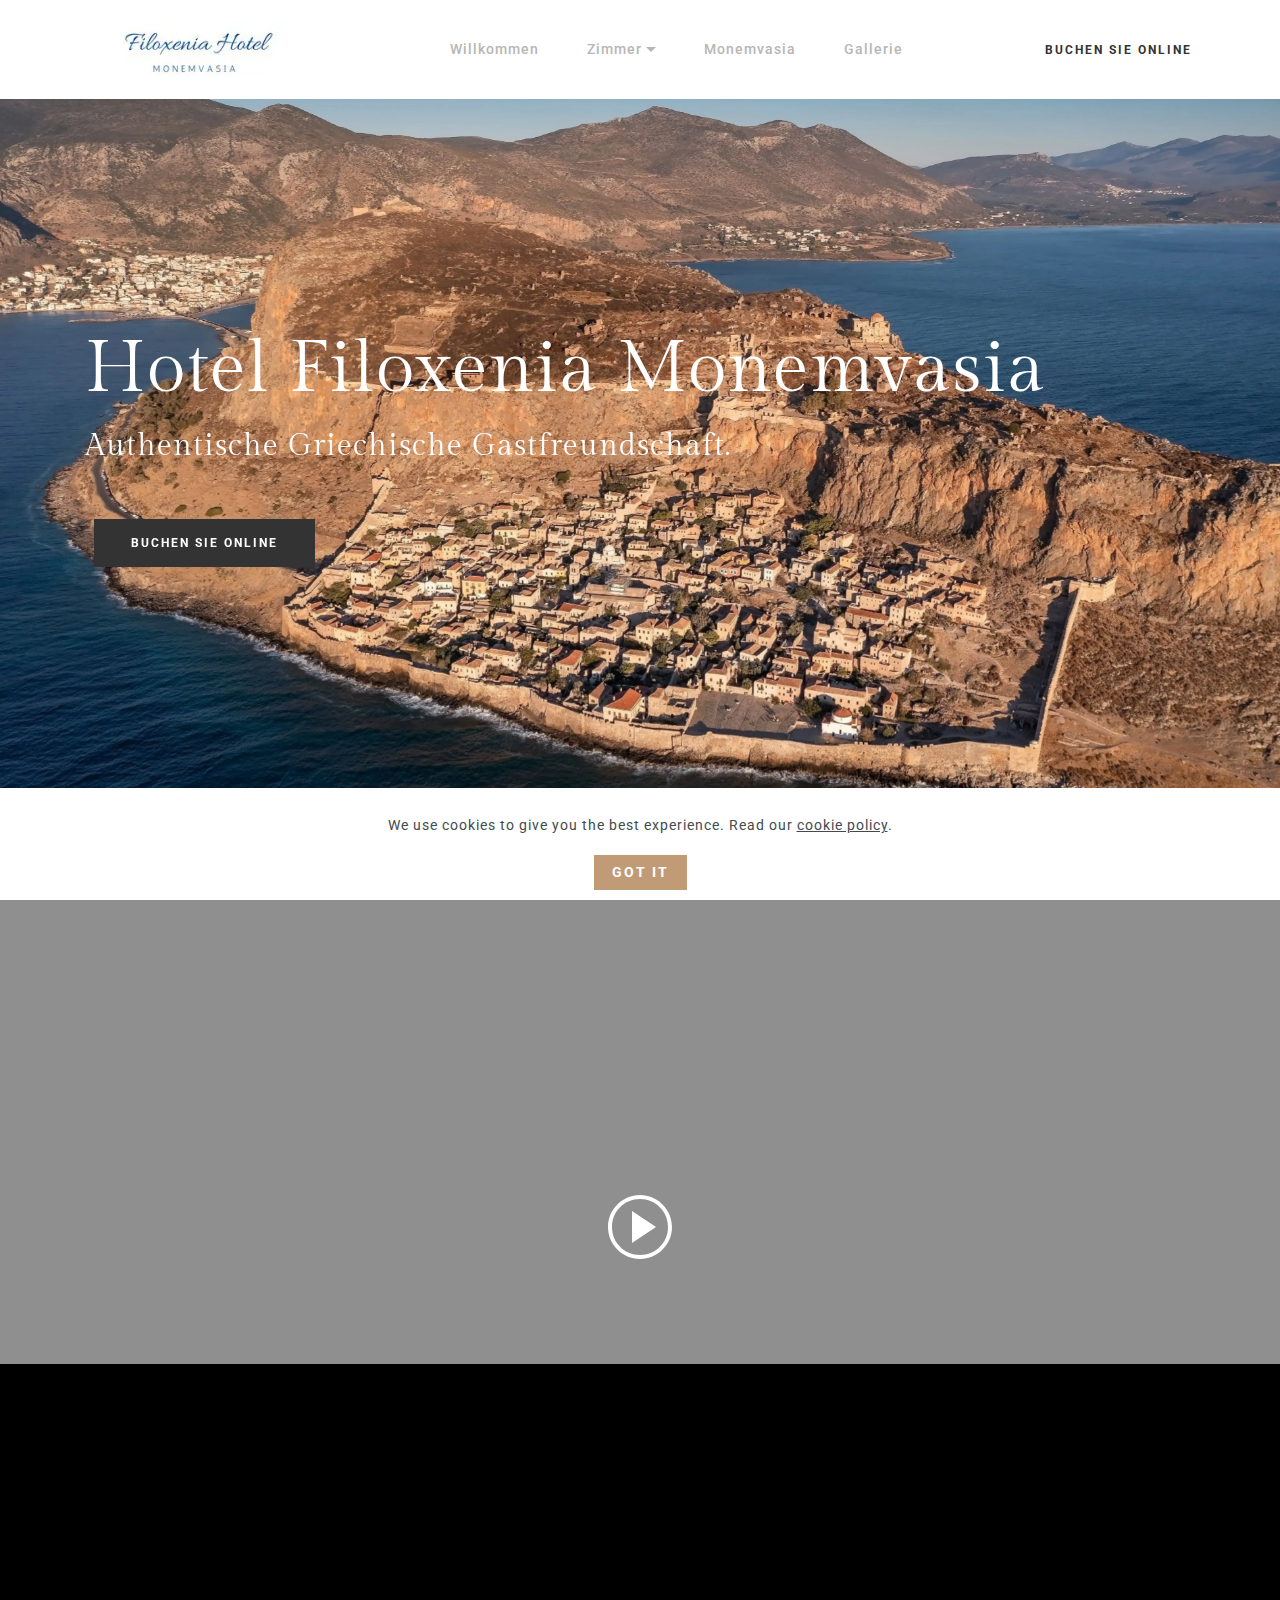
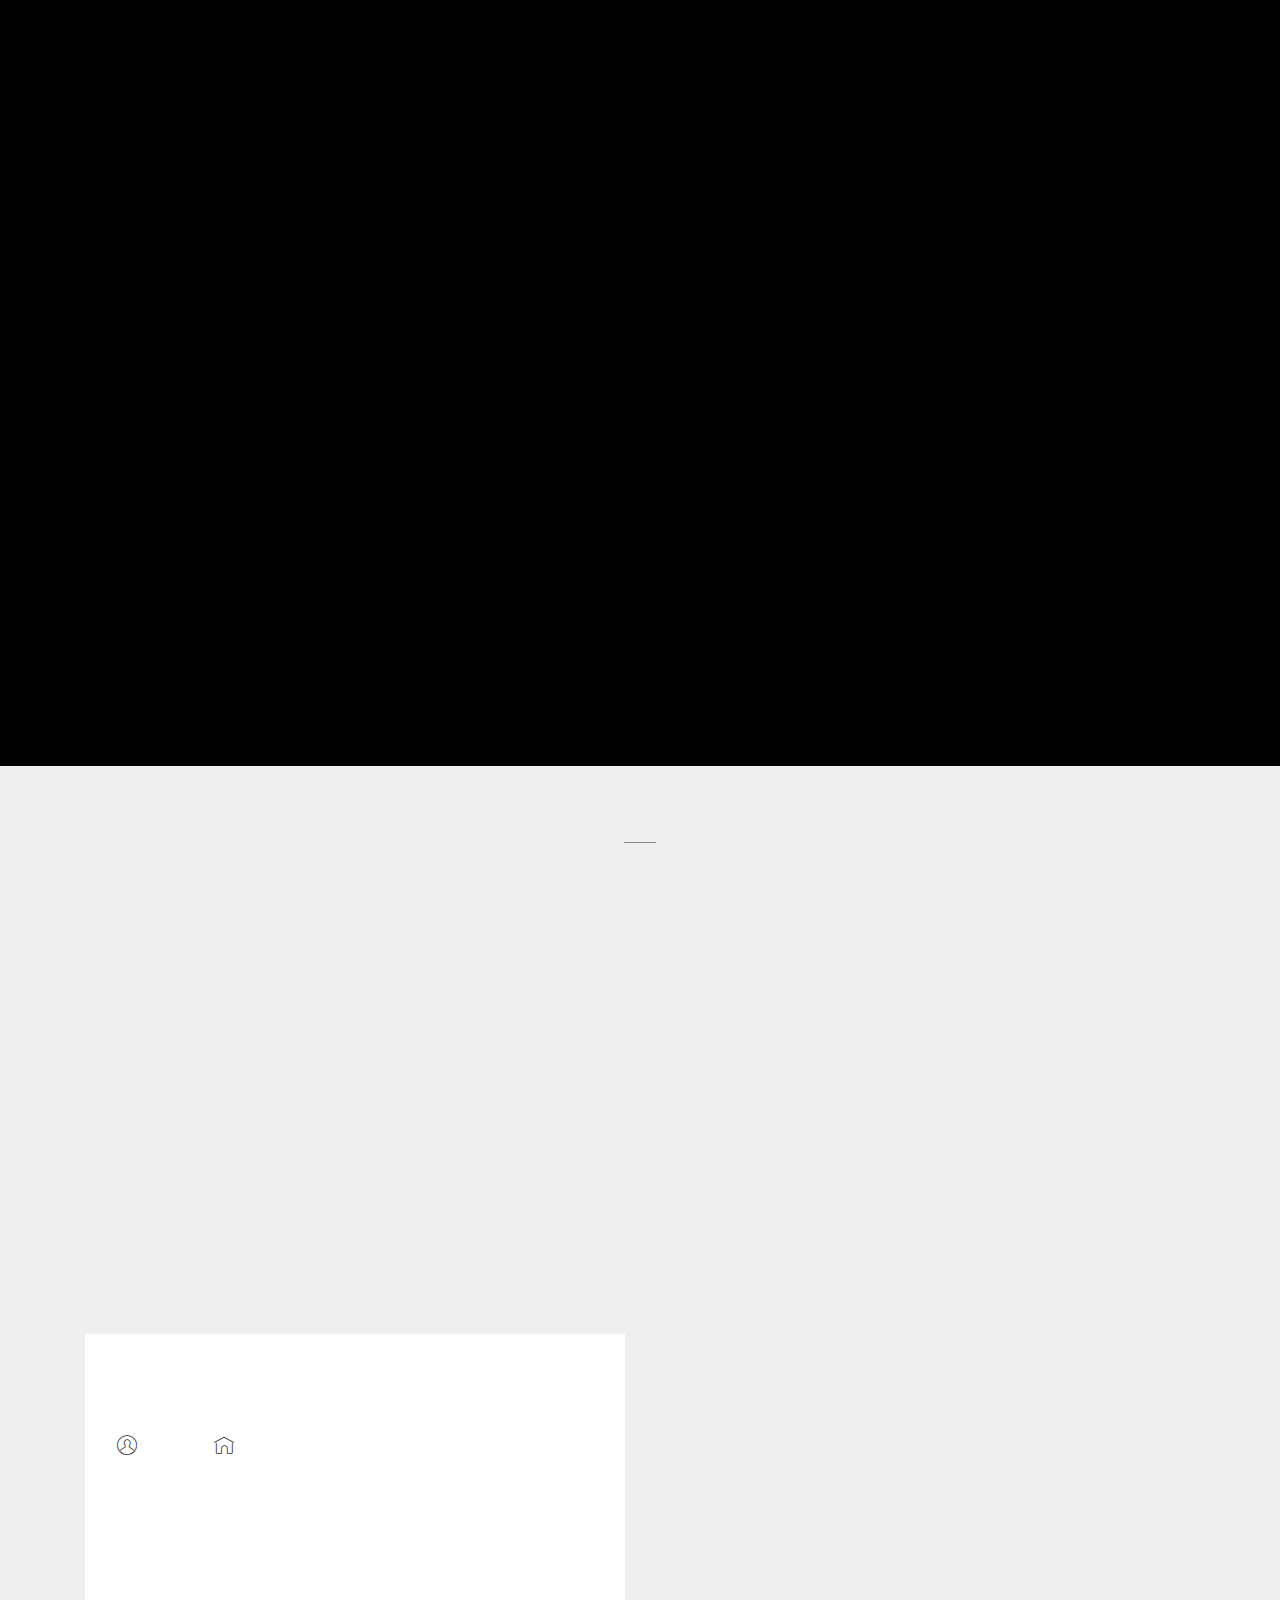
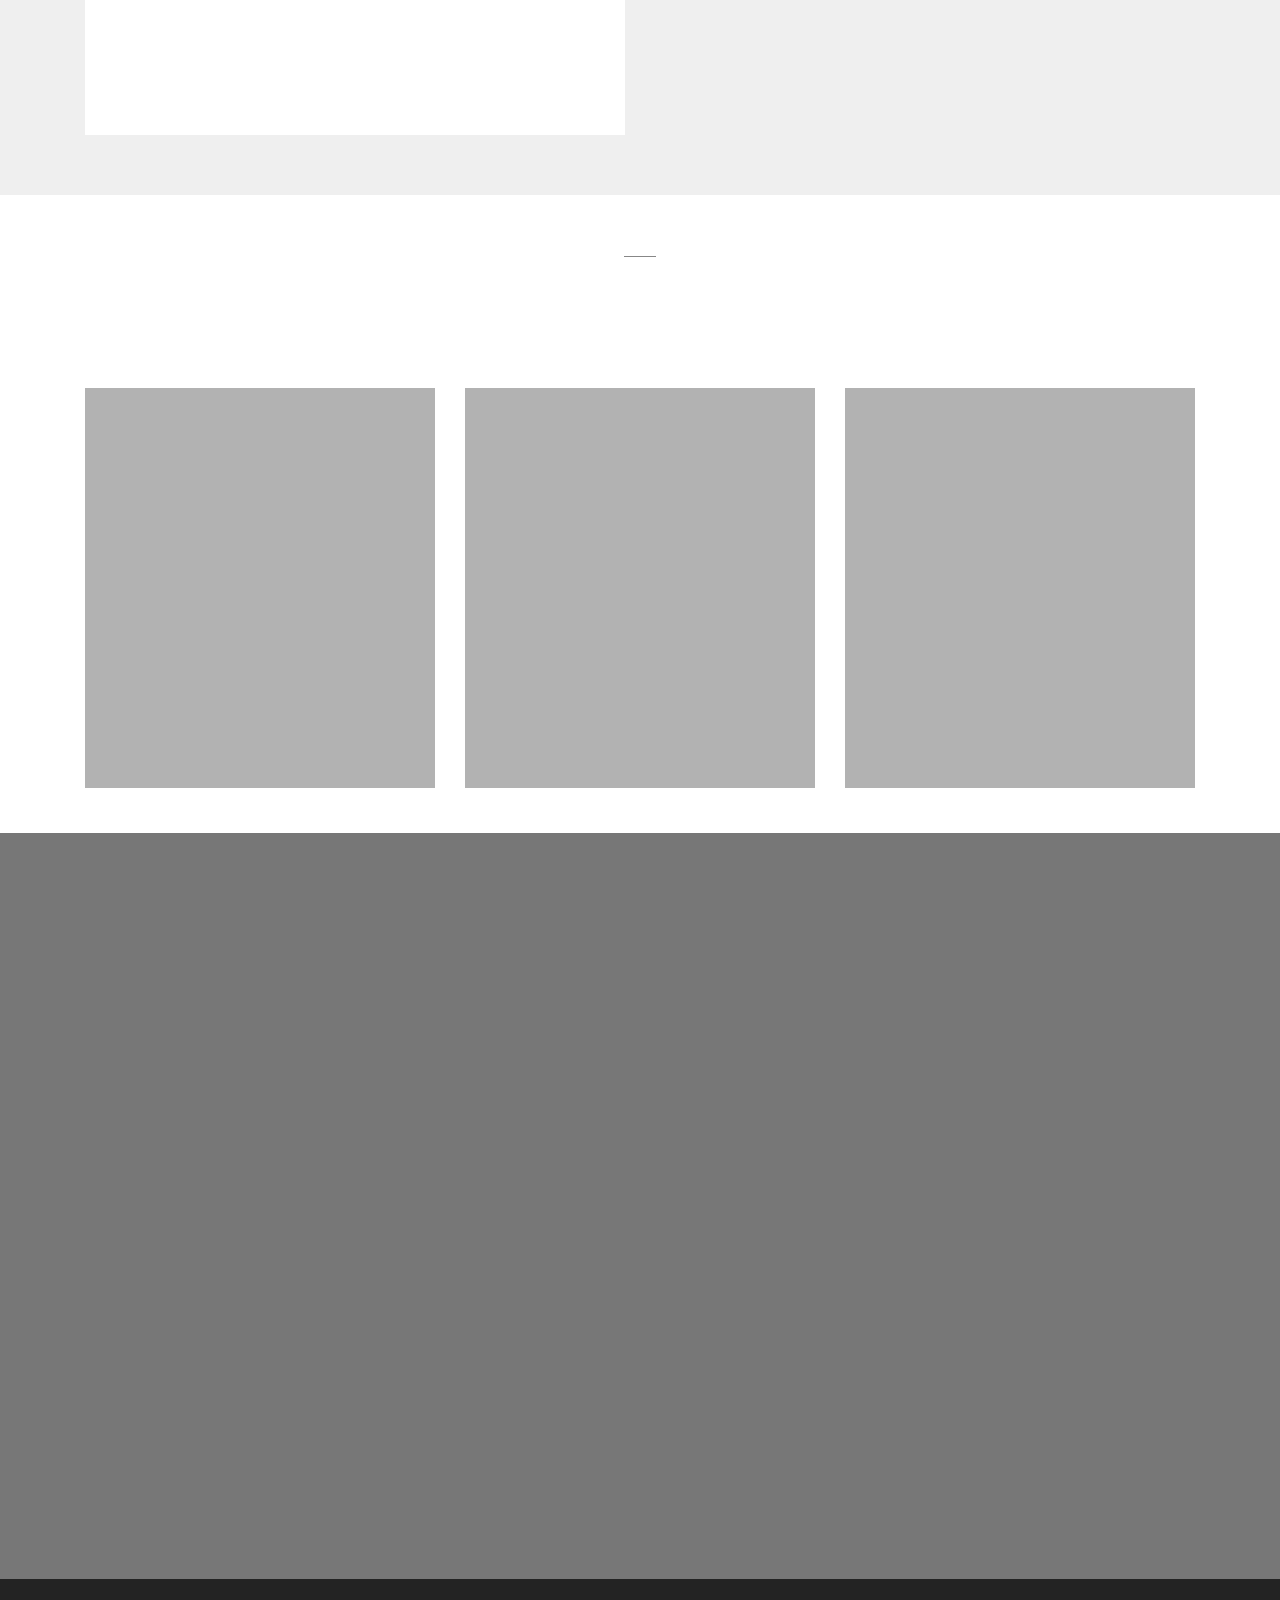
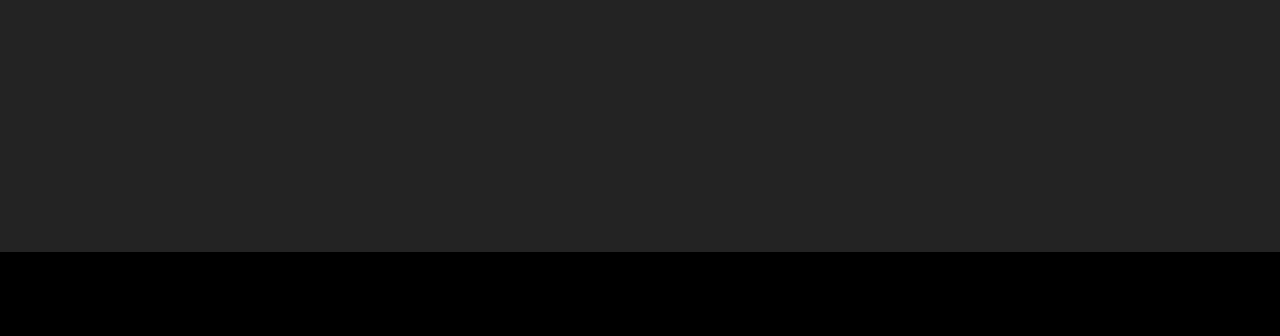
==== index.html @ c31630b3 "create github pages" ====
<!--Start of Tawk.to Script-->

<script type="text/javascript">

var Tawk_API=Tawk_API||{}, Tawk_LoadStart=new Date();

(function(){

var s1=document.createElement("script"),s0=document.getElementsByTagName("script")[0];

s1.async=true;

s1.src='https://embed.tawk.to/5cc0c6acd6e05b735b4422e1/default';

s1.charset='UTF-8';

s1.setAttribute('crossorigin','*');

s0.parentNode.insertBefore(s1,s0);

})();

</script>

<!--End of Tawk.to Script--><!DOCTYPE html>
<html  >
<head>
  
  <meta charset="UTF-8">
  <meta http-equiv="X-UA-Compatible" content="IE=edge">
  
  <meta name="viewport" content="width=device-width, initial-scale=1, minimum-scale=1">
  <link rel="shortcut icon" href="assets/images/logo-filoxenia-monemvasia.jpg" type="image/x-icon">
  <meta name="description" content="Hotel Filoxenia Monemvasia, Peloponnese, Greece">
  
  
  <title>Home</title>
  <link rel="stylesheet" href="assets/web/assets/mobirise-icons/mobirise-icons.css">
  <link rel="stylesheet" href="assets/tether/tether.min.css">
  <link rel="stylesheet" href="assets/bootstrap/css/bootstrap.min.css">
  <link rel="stylesheet" href="assets/bootstrap/css/bootstrap-grid.min.css">
  <link rel="stylesheet" href="assets/bootstrap/css/bootstrap-reboot.min.css">
  <link rel="stylesheet" href="assets/web/assets/gdpr-plugin/gdpr-styles.css">
  <link rel="stylesheet" href="assets/animatecss/animate.min.css">
  <link rel="stylesheet" href="assets/smart-cart/minicart-theme.css">
  <link rel="stylesheet" href="assets/popup-overlay-plugin/style.css">
  <link rel="stylesheet" href="assets/dropdown/css/style.css">
  <link rel="stylesheet" href="assets/socicon/css/styles.css">
  <link rel="stylesheet" href="assets/theme/css/style.css">
  <link rel="preload" href="https://fonts.googleapis.com/css?family=Gilda+Display:400&display=swap" as="style" onload="this.onload=null;this.rel='stylesheet'">
  <noscript><link rel="stylesheet" href="https://fonts.googleapis.com/css?family=Gilda+Display:400&display=swap"></noscript>
  <link rel="preload" href="https://fonts.googleapis.com/css?family=Roboto:100,100i,300,300i,400,400i,500,500i,700,700i,900,900i&display=swap" as="style" onload="this.onload=null;this.rel='stylesheet'">
  <noscript><link rel="stylesheet" href="https://fonts.googleapis.com/css?family=Roboto:100,100i,300,300i,400,400i,500,500i,700,700i,900,900i&display=swap"></noscript>
  <link rel="preload" as="style" href="assets/mobirise/css/mbr-additional.css"><link rel="stylesheet" href="assets/mobirise/css/mbr-additional.css" type="text/css">

  
  
  

</head>
<body>
  
  <section class="menu1 menu cid-rzMgHGam4n" once="menu" id="menu1-1">

    
    

    <nav class="navbar navbar-dropdown navbar-expand-lg">
        <div class="navbar-brand">
            <span class="navbar-logo">
                <a href="#">
                    <img src="assets/images/logo-filoxenia-monemvasia.webp" alt="" style="height: 5.2rem;">
                </a>
            </span>
            
        </div>
        <button class="navbar-toggler" type="button" data-toggle="collapse" data-target="#navbarSupportedContent" aria-controls="navbarNavAltMarkup" aria-expanded="false" aria-label="Toggle navigation">
            <div class="hamburger">
                <span></span>
                <span></span>
                <span></span>
                <span></span>
            </div>
        </button>
      <div class="collapse navbar-collapse" id="navbarSupportedContent">
            <ul class="navbar-nav nav-dropdown mbr-section-btn" data-app-modern-menu="true"><li class="nav-item">
                    <a class="nav-link link text-warning text-primary display-7" href="index.html">Willkommen</a>
                </li>
                <li class="nav-item dropdown">
                    <a class="nav-link link text-warning dropdown-toggle display-7" href="#" data-toggle="dropdown-submenu" aria-expanded="false">Zimmer</a><div class="dropdown-menu"><a class="text-warning dropdown-item text-primary display-7" href="page1.html">Double or Twin room with Sea view<br></a><a class="text-warning dropdown-item text-primary display-7" href="page5.html" aria-expanded="false">Double or Twin room partial view</a><a class="text-warning dropdown-item text-primary display-7" href="page3.html" aria-expanded="false">Triple room</a><a class="text-warning dropdown-item text-primary display-7" href="page2.html" aria-expanded="false">Superior Double room with sea view</a><a class="text-warning dropdown-item text-primary display-7" href="page4.html" aria-expanded="false">Family / Quadruple room</a></div>
                </li>
                <li class="nav-item">
                    <a class="nav-link link text-warning text-primary display-7" href="page6.html">Monemvasia</a>
                </li>
                <li class="nav-item">
                    <a class="nav-link link text-warning text-primary display-7" href="page7.html">Gallerie</a>
                </li></ul>
            <div class="icons-menu">
              <a href="index.html" target="_blank">
                <span class="p-2 mbr-iconfont mbri-mobile"></span>
              </a>
              <a href="mailto:info@filoxenia-monemvasia.gr">
                <span class="p-2 mbr-iconfont mbri-letter"></span>
              </a>
              
              
              
              
            </div>
            <div class="navbar-buttons mbr-section-btn"><a class="btn btn-sm btn-white display-4" href="https://ibe.channex.io/book-now-online">
                    BUCHEN SIE ONLINE
                </a></div>
      </div>
    </nav>
</section>

<section class="header3 hotelm4_header3 cid-tWKmLx8Mv4 mbr-fullscreen mbr-parallax-background" id="header3-2b">

	
    


	

	<div class="container mbr-white">
		
		
		<h1 class="mbr-section-title mbr-fonts-style pb-2 display-1">
			Hotel Filoxenia Monemvasia<br></h1>
		<p class="mbr-text pb-4 mbr-fonts-style display-5">Authentische Griechische Gastfreundschaft.</p>
		<div class="mbr-section-btn"><a class="btn btn-lg btn-secondary display-4" href="https://ibe.channex.io/book-now-online">BUCHEN SIE ONLINE</a></div>
	</div>
	<div class="mbr-arrow hidden-sm-down" aria-hidden="true">
		<a href="#next">
			<i class="mbri-arrow-down mbr-iconfont"></i>
		</a>
	</div>
</section>

<section class="header2 hotelm4_header2 cid-tWEwhZYBmk" data-bg-video="https://www.youtube.com/embed/30zXUidIucI" id="header2-3">

    
    <div class="mbr-fallback-image disabled"></div>


    <div class="mbr-overlay" style="opacity: 0.4; background-color: rgb(0, 0, 0);">
    </div>

    <div class="container">
        <h1 class="mbr-section-title align-center mbr-fonts-style mbr-bold mbr-white pb-3 display-2">Genießen Sie Ihren Urlaub<br>am perfekten Standort</h1>
        <h2 class="mbr-section-subtitle mbr-fonts-style mbr-white align-center pb-4 display-4">
            HOTEL FILOXENIA MONEMVASIA</h2>
        
        <div class="btn-wrap align-center">
            <div class="mbr-media show-modal align-center" data-modal=".modalWindow">
                <svg version="1.1" xmlns="http://www.w3.org/2000/svg" xmlns:xlink="http://www.w3.org/1999/xlink" width="64" height="64" viewBox="0 0 16 16" fill="#ffffff">
                    <path d="M8 1c3.9 0 7 3.1 7 7s-3.1 7-7 7-7-3.1-7-7 3.1-7 7-7zM8 0c-4.4 0-8 3.6-8 8s3.6 8 8 8 8-3.6 8-8-3.6-8-8-8v0z">
                    </path>
                    <path d="M6 4v8l6-4z"></path>
                </svg>
            </div>
        </div>
    </div>
    <div>
        <div class="modalWindow" style="display: none;">
            <div class="modalWindow-container">
                <div class="modalWindow-video-container">
                    <div class="modalWindow-video">
                        <iframe width="100%" height="100%" frameborder="0" allowfullscreen="1" data-src="https://www.youtube.com/embed/30zXUidIucI"></iframe>
                    </div>
                    <a class="close" role="button" data-dismiss="modal">
                        <span aria-hidden="true" class="mbri-close mbr-iconfont closeModal"></span>
                        <span class="sr-only">Close</span>
                    </a>
                </div>
            </div>
        </div>
    </div>
    
</section>

<section class="features3 cid-rzMgJD6sEt" id="features3-2">

    

    
    <div class="container-fluid">
        <div class="row justify-content-center">
            <div class="image-element col-xl-6">
                <div class="img-wrap" style="height: 100%; width: 100%;">
                    <img src="assets/images/17min.webp" alt="" title="">
                </div>
            </div>
            <div class="text-element col-xl-6">
                <h3 class="mbr-section-subtitle mbr-fonts-style mbr-lighter mbr-white pb-3 display-4">
                    HOTEL FILOXENIA MONEMVASIA</h3>
                
                <h2 class="mbr-section-title mbr-fonts-style pb-4 mbr-white display-1">Wir begrüßen Sie in<br>
                    <span class="brown">Monemvasia</span></h2>
                <div class="paragraphs-wrapper pb-4">
                    <p class="mbr-text mbr-fonts-style mbr-lighter first-paragraph display-7">Wir befinden uns zentral im Herzen der neuen Stadt von Monemvasia, direkt am Meer an einem herrlichen Ort mit Blick auf den berühmten Felsen von Monemvasia. Das Filoxenia Hotel ist nur 1 km vom Felsen und der Altstadt von Monemvasia, dem "Steinboot", entfernt, wie es der berühmte Dichter Yiannis Ritsos zu nennen pflegte.</p>
                    <p class="second-paragraph mbr-text mbr-fonts-style mbr-lighter display-7">
                        Der Kieselstrand von Monemvasia, an dem Sie sich entspannen und ein erfrischendes Bad genießen können, liegt direkt vor unserem Hotel, nur wenige Schritte entfernt. In kurzer Fahrstrecke von Monemvasia, nur 5 km entfernt, gibt es auch zahlreiche Sandstrände.</p>
                </div>
                <div class="mbr-section-btn"><a class="btn btn-lg btn-secondary display-4" href="page6.html">ERFAHREN SIE MEHR ÜBER MONEMVASIA</a></div>
            </div>
        </div>
    </div>          
</section>

<section class="mbr-section features2 cid-rzMgL0Khyt" id="features2-3">

    

    

    <div class="container">
        <h3 class="mbr-section-subtitle main-subtitle mbr-fonts-style mbr-lighter align-center display-4">
            HOTEL FILOXENIA MONEMVASIA</h3>

        <div class="underline align-center pb-3">
            <div class="line"></div>
        </div>
    
        <h2 class="mbr-section-title main-title mbr-fonts-style align-center pb-5 display-2">Unsere Zimmer</h2>
        <div class="row justify-content-center">
            <div class="card first-card col-12 col-lg-6">
                <div class="card-wrapper">
                    <div class="card-img">
                        <a href="page2.html"><img src="assets/images/116min.webp" alt=""></a>
                    </div>
                    <div class="card-box">
                        <h2 class="first-card-title mbr-fonts-style display-5">
                            Superior Doppelzimmer mit Meerblick</h2>
                        <div class="first-card-info pb-3">
                            <div class="info-wrapper">
                                <span class="mbr-iconfont mbri-user"></span>
                                <p class="mbr-text info-text mbr-fonts-style mbr-lighter display-4">2 GÄSTE</p>
                                <span class="mbr-iconfont mbri-home"></span>
                                <p class="mbr-text info-text mbr-fonts-style mbr-lighter display-4">30 QM</p>
                            </div>
                        </div>
                        <p class="mbr-text first-card-text mbr-fonts-style mbr-lighter display-7">Das Superior Doppelzimmer ist ein geräumiges Dachzimmer mit 1 großem Doppelbett, eigenem WC, Klimaanlage und Minikühlschrank. Es verfügt über einen möblierten Balkon mit atemberaubendem Blick auf das Meer und den Felsen von Monemvasia. Es befindet sich im 2. Stock und bietet Privatsphäre, da keine anderen Zimmer in der Nähe sind. Beachten Sie bitte, dass der Aufzug nur bis zum 1. Stock fährt.</p>
                        <div class="mbr-section-btn card-btn"><a href="https://ibe.channex.io/book-now-online" class="btn btn-md btn-secondary display-4">
                                BUCHEN SIE ONLINE</a></div>
                    </div>
                </div>
            </div>

            <div class="media-container-column col-lg-6">
                <div class="row first-row">
                    <div class="card col-sm-12 col-md-6 first-child">
                        <div class="card-wrapper">
                            <div class="card-img">
                                <a href="page1.html"><img src="assets/images/doublesv.webp" alt=""></a>
                            </div>
                            <div class="card-box caption mbr-white">
                                <p class="mbr-text card-title mbr-fonts-style mbr-lighter display-4">DOPPELZIMMER MIT MEERBLICK</p>
                                
                            </div>
                        </div>
                    </div>
                    <div class="card col-sm-12 col-md-6">
                        <div class="card-wrapper">
                            <div class="card-img">
                                <a href="page5.html"><img src="assets/images/1.dbl-partial-min.webp" alt=""></a>
                            </div>
                            <div class="card-box caption mbr-white">
                                <p class="mbr-text card-title mbr-fonts-style mbr-lighter display-4">
                                    DOPPELZIMMER MIT SEITL. MEERBLICK</p>
                                
                            </div>
                        </div>
                    </div> 
                </div>

                <div class="row second-row">
                    <div class="card col-sm-12 col-md-6 first-child">
                        <div class="card-wrapper">
                            <div class="card-img">
                                <a href="page4.html"><img src="assets/images/04-min.webp" alt=""></a>
                            </div>
                            <div class="card-box caption mbr-white">
                                <p class="mbr-text card-title mbr-fonts-style mbr-lighter display-4">FAMILIENZIMMER</p>
                                
                            </div>
                        </div>
                    </div>
                    <div class="card col-sm-12 col-md-6">
                        <div class="card-wrapper">
                            <div class="card-img">
                                <a href="page3.html"><img src="assets/images/img20210525131608.webp" alt=""></a>
                            </div>
                            <div class="card-box caption mbr-white">
                                <p class="mbr-text card-title mbr-fonts-style mbr-lighter display-4">DREIBETTZIMMER</p>
                                
                            </div>
                        </div>
                    </div> 
                </div>
            </div>
        </div>
    </div>
</section>

<section class="features13 popup-btn-cards cid-rzMgTEX4qU" id="features13-5">

    

    
    <div class="container">
        <h3 class="mbr-section-subtitle main-subtitle mbr-fonts-style align-center mbr-lighter display-4">
            HOTEL FILOXENIA MONEMVASIA&nbsp;</h3>
        <div class="underline align-center pb-3">
            <div class="line"></div>
        </div>
        <h2 class="mbr-section-title main-title mbr-fonts-style align-center display-2">
            Hotel Services &amp; Highlights</h2>
        <div class="row justify-content-center mt-5">
            <div class="col-md-6 content-section col-lg-4 first-row-card">
                <div class="wrapper card-wrapper">
                    <div class="mbr-overlay"></div>
                    <img src="assets/images/04-min.webp" alt="">
                    <div class="content-block mbr-white">
                        <h2 class="mbr-section-title card-title mbr-fonts-style align-center mbr-lighter pb-3 display-5">Tägliche Zimmerreinigung&nbsp;</h2>
                        <h3 class="mbr-section-subtitle card-subtitle mbr-fonts-style align-center display-4">HOUSEKEEPING</h3>
                    </div>
                </div>
            </div>

            <div class="col-md-6 content-section col-lg-4 first-row-card">
                <div class="wrapper card-wrapper">
                    <div class="mbr-overlay"></div>
                    <img src="assets/images/08.webp" alt="">
                    <div class="content-block mbr-white">
                        <h2 class="mbr-section-title card-title mbr-fonts-style align-center mbr-lighter pb-3 display-5">Traditionelles Frühstück</h2>
                        <h3 class="mbr-section-subtitle card-subtitle mbr-fonts-style align-center display-4">MON-SON: 08:00 -10:00 UHR</h3>
                    </div>
                </div>
            </div>

            <div class="col-md-6 content-section col-lg-4">
                <div class="wrapper card-wrapper">
                    <div class="mbr-overlay"></div>
                    <img src="assets/images/citymonemvasia.webp" alt="">
                    <div class="content-block mbr-white">
                        <h2 class="mbr-section-title card-title mbr-fonts-style align-center mbr-lighter pb-3 display-5">Wunderschöner Urlaubsort</h2>
                        <h3 class="mbr-section-subtitle card-subtitle mbr-fonts-style align-center display-4">In MONEMVASIA</h3>
                    </div>
                </div>
            </div>

            

        </div>
    </div>
</section>

<div id="custom-html-2c"><script defer async src='https://cdn.trustindex.io/loader.js?574eaae22fd16778fa86ed30ef5'></script></div>

<section class="maps4 hotelm4_maps4 cid-tWEviClYJw mbr-parallax-background" id="maps4-2">

	
    


	<div class="mbr-overlay" style="opacity: 0.5; background-color: rgb(0, 0, 0);">
	</div>
	<div class="container mbr-white">
		
		
		<h2 class="mbr-section-title main-title mbr-fonts-style align-center display-2">Wir freuen uns auf Ihren Kontakt</h2>
		<div class="row main-row justify-content-center pt-5">
			<div class="col-md-10 col-lg-6 form-wrapper">
				
				<h2 class="mbr-section-title form-title mbr-fonts-style pb-3 display-5">Bitte Formular ausfüllen</h2>
				<p class="mbr-text form-text mbr-fonts-style m-0 pb-4 mbr-lighter display-7">Falls Sie Fragen haben sollten, wir freuen uns auf Ihre Nachricht:</p>
				<div class="form1" data-form-type="formoid">
					
					<form action="https://mobirise.eu/" method="POST" class="mbr-form form-with-styler" data-form-title="Mobirise Form"><input type="hidden" name="email" data-form-email="true" value="R3ksLsYqAJqmp6OfSXOpkBDsTXg/W1aiIIeGLTLr11OiBUbNeAY5RLbd4+ZqBIVmYgBsk/eY9GxKbYNwUiAHNlDdlkm4kvDBwaTvn98UX95Mylh+DUg9Je52gDdkG5sZ.0gVSGy6JdWaYlHwCXSr5sc65hZCPTkArQmOwIN7eOrLD4HZzQorgbt79pJJuPNBsr2qZXLR9Xnm3Cgdjth0zY6ZMkTDAQaf+PZgikTmzS63ozfRxC6eRxQWhJJKcE44q">
						<div class="row">
							<div hidden="hidden" data-form-alert="" class="alert alert-success col-12">Thanks for filling
								out the form!</div>
							<div hidden="hidden" data-form-alert-danger="" class="alert alert-danger col-12"></div>
						</div>
						<div class="dragArea row">
							<div class="col-md-12 form-group " data-for="firstname">
								<label for="firstname-maps4-2" class="form-control-label mbr-fonts-style display-7">Vor- und Nachname</label>
								<input type="text" name="firstname" data-form-field="First Name" required="required" class="form-control display-7" id="firstname-maps4-2">
							</div>
							
							<div data-for="email" class="col-md-12 form-group ">
								<label for="email-maps4-2" class="form-control-label mbr-fonts-style display-7">E-Mail</label>
								<input type="email" name="email" data-form-field="Email" class="form-control display-7" required="required" id="email-maps4-2">
							</div>
							
							<div data-for="message" class="col-md-12 form-group ">
								<label for="message-maps4-2" class="form-control-label mbr-fonts-style display-7">Nachricht</label>
								<textarea name="message" data-form-field="Message" class="form-control display-7" id="message-maps4-2"></textarea>
							</div>
							<div class="col-md-12 input-group-btn"><button type="submit" class="btn btn-lg btn-form btn-info display-4">SENDEN</button></div>
						</div>
					<span class="gdpr-block">
<label>
<span class="textGDPR display-7" style="color: #a7a7a7"><input type="checkbox" name="gdpr" id="gdpr-maps4-2" required="">By continuing you agree to our <a style="color: #149dcc; text-decoration: none;" href="terms.html">Terms of Service</a> and <a style="color: #149dcc; text-decoration: none;" href="policy.html">Privacy Policy</a>.</span>
</label>
</span></form>
					
				</div>
			</div>

			<div class="col-md-10 col-lg-6">
				<div class="google-map"><iframe frameborder="0" style="border:0" src="https://www.google.com/maps/embed?pb=!1m18!1m12!1m3!1d3199.473285575088!2d23.036076315752645!3d36.687163281753314!2m3!1f0!2f0!3f0!3m2!1i1024!2i768!4f13.1!3m3!1m2!1s0x149e4028cdf6e199%3A0xb4c437f631eb71ba!2sHotel+Filoxenia+Monemvasia+Lakonias!5e0!3m2!1sde!2sde!4v1556049465210!5m2!1sde!2sde" allowfullscreen=""></iframe></div>
				<div class="row info-row justify-content-center pt-3">
					<div class="first-column col-12 mbr-fonts-style col-md-6 display-7">
						<div><br></div>
					</div>
					<div class="col-md-6 second-column mbr-fonts-style display-7"></div>
				</div>
			</div>
		</div>
	</div>
</section>

<section class="footer1 cid-rzMi9iV35M" id="footer1-9">
    

    

    <div class="container">
        <div class="row justify-content-center mbr-white">
            <div class="col-md-6 first-column col-lg-4">
                <h2 class="mbr-section-title mbr-fonts-style pb-2 display-5">Unsere Adresse</h2>
                <h3 class="mbr-section-subtitle mbr-fonts-style mbr-lighter display-4">HOTEL FILOXENIA MONEMVASIA&nbsp;<div>ODOS AKRAS MOREAS, 23070 MONEMVASIA</div><div>(Lizenz-Nr: 1248K013A0045600)<br>E-MAIL: info@filoxenia-monemvasia.gr</div></h3>
                <p class="mbr-text mbr-fonts-style display-5">+30 27320 61716
                </p>
            </div>
            <div class="col-md-6 second-column col-lg-4">
                <h2 class="mbr-section-title mbr-fonts-style pb-2 display-5">
                    Folgen Sie uns</h2>
                <h3 class="mbr-section-subtitle mbr-fonts-style mbr-lighter display-4">
                    SOCIAL MEDIA CHANNELS
                </h3>
                <div class="icons-wrapper">
                    <ul>
                        <li>
                            <a class="icon-transition" href="#">
                                <span class="mbr-iconfont socicon-facebook socicon"></span>
                            </a>
                        </li>
                        <li id="HJrbPJt1" class="daMGKP"><a target="_blank" href="https://www.facebook.com/HotelFiloxeniaMonemvasiaLakonias/"><img src="https://static.tacdn.com/img2/widget/tripadvisor_logo_115x18.gif" alt="TripAdvisor" class="widEXCIMG" id="CDSWIDEXCLOGO"></a>
                        </li>
                        
                    </ul>
                </div>
            </div>
            <div class="col-md-7 col-lg-4 third-column">
                <h2 class="mbr-section-title mbr-fonts-style pb-2 display-5">Wetter:</h2>
                <p><a class="weatherwidget-io" href="https://forecast7.com/en/36d6923d06/monemvasia/" data-label_1="MONEMVASIA" data-label_2="WEATHER" data-theme="original" style="display: block; position: relative; height: 98px; padding: 0px; overflow: hidden; text-align: left; text-indent: -299rem;">MONEMVASIA WEATHER<iframe id="weatherwidget-io-0" class="weatherwidget-io-frame" title="Weather Widget" scrolling="no" frameborder="0" width="100%" src="https://weatherwidget.io/w/" style="display: block; position: absolute; top: 0px; height: 98px;"></iframe></a><br></p>
<script>!function(d,s,id){var js,fjs=d.getElementsByTagName(s)[0];if(!d.getElementById(id)){js=d.createElement(s);js.id=id;js.src='https://weatherwidget.io/js/widget.min.js';fjs.parentNode.insertBefore(js,fjs);}}(document,'script','weatherwidget-io-js');</script>
            </div>
        </div>
    </div>
</section>

<section class="footer2 cid-rzMi9GHrgW" once="footer" id="footer2-a">

    

    

    <div class="container">
        <div class="row justify-content-center mbr-white">
            <div class="col-12">
                <p class="mbr-text mb-0 mbr-fonts-style align-center display-7">
                    © Copyright 2023-2024 All in One - All Rights Reserved
                </p>
            </div>
        </div>
    </div>
</section>


<script src="assets/web/assets/jquery/jquery.min.js"></script>
  <script src="assets/popper/popper.min.js"></script>
  <script src="assets/tether/tether.min.js"></script>
  <script src="assets/bootstrap/js/bootstrap.min.js"></script>
  <script src="assets/web/assets/cookies-alert-plugin/cookies-alert-core.js"></script>
  <script src="assets/web/assets/cookies-alert-plugin/cookies-alert-script.js"></script>
  <script src="assets/smoothscroll/smooth-scroll.js"></script>
  <script src="assets/viewportchecker/jquery.viewportchecker.js"></script>
  <script src="assets/smart-cart/minicart.js"></script>
  <script src="assets/smart-cart/minicart-customizer.js"></script>
  <script src="assets/dropdown/js/nav-dropdown.js"></script>
  <script src="assets/dropdown/js/navbar-dropdown.js"></script>
  <script src="assets/touchswipe/jquery.touch-swipe.min.js"></script>
  <script src="assets/parallax/jarallax.min.js"></script>
  <script src="assets/playervimeo/vimeo_player.js"></script>
  <script src="assets/ytplayer/index.js"></script>
  <script src="assets/vimeoplayer/jquery.mb.vimeo_player.js"></script>
  <script src="assets/mbr-popup-btns/mbr-popup-btns.js"></script>
  <script src="assets/theme/js/script.js"></script>
  <script src="assets/formoid/formoid.min.js"></script>
  
  
  
<input name="cookieData" type="hidden" data-cookie-cookiesAlertType='false' data-cookie-customDialogSelector='null' data-cookie-colorText='#424a4d' data-cookie-colorBg='rgb(255, 255, 255)' data-cookie-opacityOverlay='0' data-cookie-bgOpacity='100' data-cookie-textButton='GOT IT' data-cookie-rejectText='REJECT' data-cookie-colorButton='#C19B76' data-cookie-rejectColor='#ffffff' data-cookie-colorLink='#424a4d' data-cookie-underlineLink='true' data-cookie-text="We use cookies to give you the best experience. Read our <a href='privacy.html'>cookie policy</a>.">
   <div id="scrollToTop" class="scrollToTop mbr-arrow-up"><a style="text-align: center;"><i class="mbr-arrow-up-icon mbr-arrow-up-icon-cm cm-icon cm-icon-smallarrow-up"></i></a></div>
    <input name="animation" type="hidden">
  
</body>
</html>
---- assets/web/assets/mobirise-icons/mobirise-icons.css ----
@font-face {
  font-family: 'MobiriseIcons';
  src:  url('mobirise-icons.eot?spat4u');
  src:  url('mobirise-icons.eot?spat4u#iefix') format('embedded-opentype'),
    url('mobirise-icons.ttf?spat4u') format('truetype'),
    url('mobirise-icons.woff?spat4u') format('woff'),
    url('mobirise-icons.svg?spat4u#MobiriseIcons') format('svg');
  font-weight: normal;
  font-style: normal;
  font-display: swap;
}

[class^="mbri-"], [class*=" mbri-"] {
  /* use !important to prevent issues with browser extensions that change fonts */
  font-family: MobiriseIcons !important;
  speak: none;
  font-style: normal;
  font-weight: normal;
  font-variant: normal;
  text-transform: none;
  line-height: 1;

  /* Better Font Rendering =========== */
  -webkit-font-smoothing: antialiased;
  -moz-osx-font-smoothing: grayscale;
}

.mbri-add-submenu:before {
  content: "\e900";
}
.mbri-alert:before {
  content: "\e901";
}
.mbri-align-center:before {
  content: "\e902";
}
.mbri-align-justify:before {
  content: "\e903";
}
.mbri-align-left:before {
  content: "\e904";
}
.mbri-align-right:before {
  content: "\e905";
}
.mbri-android:before {
  content: "\e906";
}
.mbri-apple:before {
  content: "\e907";
}
.mbri-arrow-down:before {
  content: "\e908";
}
.mbri-arrow-next:before {
  content: "\e909";
}
.mbri-arrow-prev:before {
  content: "\e90a";
}
.mbri-arrow-up:before {
  content: "\e90b";
}
.mbri-bold:before {
  content: "\e90c";
}
.mbri-bookmark:before {
  content: "\e90d";
}
.mbri-bootstrap:before {
  content: "\e90e";
}
.mbri-briefcase:before {
  content: "\e90f";
}
.mbri-browse:before {
  content: "\e910";
}
.mbri-bulleted-list:before {
  content: "\e911";
}
.mbri-calendar:before {
  content: "\e912";
}
.mbri-camera:before {
  content: "\e913";
}
.mbri-cart-add:before {
  content: "\e914";
}
.mbri-cart-full:before {
  content: "\e915";
}
.mbri-cash:before {
  content: "\e916";
}
.mbri-change-style:before {
  content: "\e917";
}
.mbri-chat:before {
  content: "\e918";
}
.mbri-clock:before {
  content: "\e919";
}
.mbri-close:before {
  content: "\e91a";
}
.mbri-cloud:before {
  content: "\e91b";
}
.mbri-code:before {
  content: "\e91c";
}
.mbri-contact-form:before {
  content: "\e91d";
}
.mbri-credit-card:before {
  content: "\e91e";
}
.mbri-cursor-click:before {
  content: "\e91f";
}
.mbri-cust-feedback:before {
  content: "\e920";
}
.mbri-database:before {
  content: "\e921";
}
.mbri-delivery:before {
  content: "\e922";
}
.mbri-desktop:before {
  content: "\e923";
}
.mbri-devices:before {
  content: "\e924";
}
.mbri-down:before {
  content: "\e925";
}
.mbri-download:before {
  content: "\e989";
}
.mbri-drag-n-drop:before {
  content: "\e927";
}
.mbri-drag-n-drop2:before {
  content: "\e928";
}
.mbri-edit:before {
  content: "\e929";
}
.mbri-edit2:before {
  content: "\e92a";
}
.mbri-error:before {
  content: "\e92b";
}
.mbri-extension:before {
  content: "\e92c";
}
.mbri-features:before {
  content: "\e92d";
}
.mbri-file:before {
  content: "\e92e";
}
.mbri-flag:before {
  content: "\e92f";
}
.mbri-folder:before {
  content: "\e930";
}
.mbri-gift:before {
  content: "\e931";
}
.mbri-github:before {
  content: "\e932";
}
.mbri-globe:before {
  content: "\e933";
}
.mbri-globe-2:before {
  content: "\e934";
}
.mbri-growing-chart:before {
  content: "\e935";
}
.mbri-hearth:before {
  content: "\e936";
}
.mbri-help:before {
  content: "\e937";
}
.mbri-home:before {
  content: "\e938";
}
.mbri-hot-cup:before {
  content: "\e939";
}
.mbri-idea:before {
  content: "\e93a";
}
.mbri-image-gallery:before {
  content: "\e93b";
}
.mbri-image-slider:before {
  content: "\e93c";
}
.mbri-info:before {
  content: "\e93d";
}
.mbri-italic:before {
  content: "\e93e";
}
.mbri-key:before {
  content: "\e93f";
}
.mbri-laptop:before {
  content: "\e940";
}
.mbri-layers:before {
  content: "\e941";
}
.mbri-left-right:before {
  content: "\e942";
}
.mbri-left:before {
  content: "\e943";
}
.mbri-letter:before {
  content: "\e944";
}
.mbri-like:before {
  content: "\e945";
}
.mbri-link:before {
  content: "\e946";
}
.mbri-lock:before {
  content: "\e947";
}
.mbri-login:before {
  content: "\e948";
}
.mbri-logout:before {
  content: "\e949";
}
.mbri-magic-stick:before {
  content: "\e94a";
}
.mbri-map-pin:before {
  content: "\e94b";
}
.mbri-menu:before {
  content: "\e94c";
}
.mbri-mobile:before {
  content: "\e94d";
}
.mbri-mobile2:before {
  content: "\e94e";
}
.mbri-mobirise:before {
  content: "\e94f";
}
.mbri-more-horizontal:before {
  content: "\e950";
}
.mbri-more-vertical:before {
  content: "\e951";
}
.mbri-music:before {
  content: "\e952";
}
.mbri-new-file:before {
  content: "\e953";
}
.mbri-numbered-list:before {
  content: "\e954";
}
.mbri-opened-folder:before {
  content: "\e955";
}
.mbri-pages:before {
  content: "\e956";
}
.mbri-paper-plane:before {
  content: "\e957";
}
.mbri-paperclip:before {
  content: "\e958";
}
.mbri-photo:before {
  content: "\e959";
}
.mbri-photos:before {
  content: "\e95a";
}
.mbri-pin:before {
  content: "\e95b";
}
.mbri-play:before {
  content: "\e95c";
}
.mbri-plus:before {
  content: "\e95d";
}
.mbri-preview:before {
  content: "\e95e";
}
.mbri-print:before {
  content: "\e95f";
}
.mbri-protect:before {
  content: "\e960";
}
.mbri-question:before {
  content: "\e961";
}
.mbri-quote-left:before {
  content: "\e962";
}
.mbri-quote-right:before {
  content: "\e963";
}
.mbri-refresh:before {
  content: "\e964";
}
.mbri-responsive:before {
  content: "\e965";
}
.mbri-right:before {
  content: "\e966";
}
.mbri-rocket:before {
  content: "\e967";
}
.mbri-sad-face:before {
  content: "\e968";
}
.mbri-sale:before {
  content: "\e969";
}
.mbri-save:before {
  content: "\e96a";
}
.mbri-search:before {
  content: "\e96b";
}
.mbri-setting:before {
  content: "\e96c";
}
.mbri-setting2:before {
  content: "\e96d";
}
.mbri-setting3:before {
  content: "\e96e";
}
.mbri-share:before {
  content: "\e96f";
}
.mbri-shopping-bag:before {
  content: "\e970";
}
.mbri-shopping-basket:before {
  content: "\e971";
}
.mbri-shopping-cart:before {
  content: "\e972";
}
.mbri-sites:before {
  content: "\e973";
}
.mbri-smile-face:before {
  content: "\e974";
}
.mbri-speed:before {
  content: "\e975";
}
.mbri-star:before {
  content: "\e976";
}
.mbri-success:before {
  content: "\e977";
}
.mbri-sun:before {
  content: "\e978";
}
.mbri-sun2:before {
  content: "\e979";
}
.mbri-tablet:before {
  content: "\e97a";
}
.mbri-tablet-vertical:before {
  content: "\e97b";
}
.mbri-target:before {
  content: "\e97c";
}
.mbri-timer:before {
  content: "\e97d";
}
.mbri-to-ftp:before {
  content: "\e97e";
}
.mbri-to-local-drive:before {
  content: "\e97f";
}
.mbri-touch-swipe:before {
  content: "\e980";
}
.mbri-touch:before {
  content: "\e981";
}
.mbri-trash:before {
  content: "\e982";
}
.mbri-underline:before {
  content: "\e983";
}
.mbri-unlink:before {
  content: "\e984";
}
.mbri-unlock:before {
  content: "\e985";
}
.mbri-up-down:before {
  content: "\e986";
}
.mbri-up:before {
  content: "\e987";
}
.mbri-update:before {
  content: "\e988";
}
.mbri-upload:before {
 content: "\e926"; 
}
.mbri-user:before {
  content: "\e98a";
}
.mbri-user2:before {
  content: "\e98b";
}
.mbri-users:before {
  content: "\e98c";
}
.mbri-video:before {
  content: "\e98d";
}
.mbri-video-play:before {
  content: "\e98e";
}
.mbri-watch:before {
  content: "\e98f";
}
.mbri-website-theme:before {
  content: "\e990";
}
.mbri-wifi:before {
  content: "\e991";
}
.mbri-windows:before {
  content: "\e992";
}
.mbri-zoom-out:before {
  content: "\e993";
}
.mbri-redo:before {
  content: "\e994";
}
.mbri-undo:before {
  content: "\e995";
}
---- assets/web/assets/gdpr-plugin/gdpr-styles.css ----
.gdpr-block {
    padding: 10px;
    font-size: 14px;
    display: block;
    width: 100%;
    text-align: center;
}
.gdpr-block.covert {
	display: none;
}
.textGDPR {
    position: relative;
}
.gdpr-block label span.textGDPR input[name='gdpr']{
    width: 15px;
    height: 15px;
    margin: 0;
    position: absolute;
    top: 3px;
    left: -20px;
}
.gdpr-block label {
    color: #a7a7a7;
    vertical-align: middle;
    user-select: none;
    margin-bottom: 0;
}
---- assets/popup-overlay-plugin/style.css ----
html.is-builder .modal-backdrop.show {
    display: none !important;
}
---- assets/dropdown/css/style.css ----
.navbar-dropdown {
  left: 0;
  padding: 0;
  position: absolute;
  right: 0;
  top: 0;
  transition: all 0.45s ease;
  z-index: 1030;
  background: #282828; }
  .navbar-dropdown .navbar-logo {
    margin-right: 0.8rem;
    transition: margin 0.3s ease-in-out;
    vertical-align: middle; }
    .navbar-dropdown .navbar-logo img {
      height: 3.125rem;
      transition: all 0.3s ease-in-out; }
    .navbar-dropdown .navbar-logo.mbr-iconfont {
      font-size: 3.125rem;
      line-height: 3.125rem; }
  .navbar-dropdown .navbar-caption {
    font-weight: 700;
    white-space: normal;
    vertical-align: -4px;
    line-height: 3.125rem !important; }
    .navbar-dropdown .navbar-caption, .navbar-dropdown .navbar-caption:hover {
      color: inherit;
      text-decoration: none; }
  .navbar-dropdown .mbr-iconfont + .navbar-caption {
    vertical-align: -1px; }
  .navbar-dropdown.navbar-fixed-top {
    position: fixed; }
  .navbar-dropdown .navbar-brand span {
    vertical-align: -4px; }
  .navbar-dropdown.bg-color.transparent {
    background: none; }
  .navbar-dropdown.navbar-short .navbar-brand {
    padding: 0.625rem 0; }
    .navbar-dropdown.navbar-short .navbar-brand span {
      vertical-align: -1px; }
  .navbar-dropdown.navbar-short .navbar-caption {
    line-height: 2.375rem !important;
    vertical-align: -2px; }
  .navbar-dropdown.navbar-short .navbar-logo {
    margin-right: 0.5rem; }
    .navbar-dropdown.navbar-short .navbar-logo img {
      height: 2.375rem; }
    .navbar-dropdown.navbar-short .navbar-logo.mbr-iconfont {
      font-size: 2.375rem;
      line-height: 2.375rem; }
  .navbar-dropdown.navbar-short .mbr-table-cell {
    height: 3.625rem; }
  .navbar-dropdown .navbar-close {
    left: 0.6875rem;
    position: fixed;
    top: 0.75rem;
    z-index: 1000; }
  .navbar-dropdown .hamburger-icon {
    content: "";
    display: inline-block;
    vertical-align: middle;
    width: 16px;
    -webkit-box-shadow: 0 -6px 0 1px #282828,0 0 0 1px #282828,0 6px 0 1px #282828;
    -moz-box-shadow: 0 -6px 0 1px #282828,0 0 0 1px #282828,0 6px 0 1px #282828;
    box-shadow: 0 -6px 0 1px #282828,0 0 0 1px #282828,0 6px 0 1px #282828; }

.dropdown-menu .dropdown-toggle[data-toggle="dropdown-submenu"]::after {
  border-bottom: 0.35em solid transparent;
  border-left: 0.35em solid;
  border-right: 0;
  border-top: 0.35em solid transparent;
  margin-left: 0.3rem; }

.dropdown-menu .dropdown-item:focus {
  outline: 0; }

.nav-dropdown {
  font-size: 0.75rem;
  font-weight: 500;
  height: auto !important; }
  .nav-dropdown .nav-btn {
    padding-left: 1rem; }
  .nav-dropdown .link {
    margin: .667em 1.667em;
    font-weight: 500;
    padding: 0;
    transition: color .2s ease-in-out; }
    .nav-dropdown .link.dropdown-toggle {
      margin-right: 2.583em; }
      .nav-dropdown .link.dropdown-toggle::after {
        margin-left: .25rem;
        border-top: 0.35em solid;
        border-right: 0.35em solid transparent;
        border-left: 0.35em solid transparent;
        border-bottom: 0; }
      .nav-dropdown .link.dropdown-toggle[aria-expanded="true"] {
        margin: 0;
        padding: 0.667em 3.263em  0.667em 1.667em; }
  .nav-dropdown .link::after,
  .nav-dropdown .dropdown-item::after {
    color: inherit; }
  .nav-dropdown .btn {
    font-size: 0.75rem;
    font-weight: 700;
    letter-spacing: 0;
    margin-bottom: 0;
    padding-left: 1.25rem;
    padding-right: 1.25rem; }
  .nav-dropdown .dropdown-menu {
    border-radius: 0;
    border: 0;
    left: 0;
    margin: 0;
    padding-bottom: 1.25rem;
    padding-top: 1.25rem;
    position: relative; }
  .nav-dropdown .dropdown-submenu {
    margin-left: 0.125rem;
    top: 0; }
  .nav-dropdown .dropdown-item {
    font-weight: 500;
    line-height: 2;
    padding: 0.3846em 4.615em 0.3846em 1.5385em;
    position: relative;
    transition: color .2s ease-in-out, background-color .2s ease-in-out; }
    .nav-dropdown .dropdown-item::after {
      margin-top: -0.3077em;
      position: absolute;
      right: 1.1538em;
      top: 50%; }
    .nav-dropdown .dropdown-item:focus, .nav-dropdown .dropdown-item:hover {
      background: none; }

@media (max-width: 767px) {
  .nav-dropdown.navbar-toggleable-sm {
    bottom: 0;
    display: none;
    left: 0;
    overflow-x: hidden;
    position: fixed;
    top: 0;
    transform: translateX(-100%);
    -ms-transform: translateX(-100%);
    -webkit-transform: translateX(-100%);
    width: 18.75rem;
    z-index: 999; } }
.nav-dropdown.navbar-toggleable-xl {
  bottom: 0;
  display: none;
  left: 0;
  overflow-x: hidden;
  position: fixed;
  top: 0;
  transform: translateX(-100%);
  -ms-transform: translateX(-100%);
  -webkit-transform: translateX(-100%);
  width: 18.75rem;
  z-index: 999; }

.nav-dropdown-sm {
  display: block !important;
  overflow-x: hidden;
  overflow: auto;
  padding-top: 3.875rem; }
  .nav-dropdown-sm::after {
    content: "";
    display: block;
    height: 3rem;
    width: 100%; }
  .nav-dropdown-sm.collapse.in ~ .navbar-close {
    display: block !important; }
  .nav-dropdown-sm.collapsing, .nav-dropdown-sm.collapse.in {
    transform: translateX(0);
    -ms-transform: translateX(0);
    -webkit-transform: translateX(0);
    transition: all 0.25s ease-out;
    -webkit-transition: all 0.25s ease-out;
    background: #282828; }
  .nav-dropdown-sm.collapsing[aria-expanded="false"] {
    transform: translateX(-100%);
    -ms-transform: translateX(-100%);
    -webkit-transform: translateX(-100%); }
  .nav-dropdown-sm .nav-item {
    display: block;
    margin-left: 0 !important;
    padding-left: 0; }
  .nav-dropdown-sm .link,
  .nav-dropdown-sm .dropdown-item {
    border-top: 1px dotted rgba(255, 255, 255, 0.1);
    font-size: 0.8125rem;
    line-height: 1.6;
    margin: 0 !important;
    padding: 0.875rem 2.4rem 0.875rem 1.5625rem !important;
    position: relative;
    white-space: normal; }
    .nav-dropdown-sm .link:focus, .nav-dropdown-sm .link:hover,
    .nav-dropdown-sm .dropdown-item:focus,
    .nav-dropdown-sm .dropdown-item:hover {
      background: rgba(0, 0, 0, 0.2) !important;
      color: #c0a375; }
  .nav-dropdown-sm .nav-btn {
    position: relative;
    padding: 1.5625rem 1.5625rem 0 1.5625rem; }
    .nav-dropdown-sm .nav-btn::before {
      border-top: 1px dotted rgba(255, 255, 255, 0.1);
      content: "";
      left: 0;
      position: absolute;
      top: 0;
      width: 100%; }
    .nav-dropdown-sm .nav-btn + .nav-btn {
      padding-top: 0.625rem; }
      .nav-dropdown-sm .nav-btn + .nav-btn::before {
        display: none; }
  .nav-dropdown-sm .btn {
    padding: 0.625rem 0; }
  .nav-dropdown-sm .dropdown-toggle[data-toggle="dropdown-submenu"]::after {
    margin-left: .25rem;
    border-top: 0.35em solid;
    border-right: 0.35em solid transparent;
    border-left: 0.35em solid transparent;
    border-bottom: 0; }
  .nav-dropdown-sm .dropdown-toggle[data-toggle="dropdown-submenu"][aria-expanded="true"]::after {
    border-top: 0;
    border-right: 0.35em solid transparent;
    border-left: 0.35em solid transparent;
    border-bottom: 0.35em solid; }
  .nav-dropdown-sm .dropdown-menu {
    margin: 0;
    padding: 0;
    position: relative;
    top: 0;
    left: 0;
    width: 100%;
    border: 0;
    float: none;
    border-radius: 0;
    background: none; }
  .nav-dropdown-sm .dropdown-submenu {
    left: 100%;
    margin-left: 0.125rem;
    margin-top: -1.25rem;
    top: 0; }

.navbar-toggleable-sm .nav-dropdown .dropdown-menu {
  position: absolute; }

.navbar-toggleable-sm .nav-dropdown .dropdown-submenu {
  left: 100%;
  margin-left: 0.125rem;
  margin-top: -1.25rem;
  top: 0; }

.navbar-toggleable-sm.opened .nav-dropdown .dropdown-menu {
  position: relative; }

.navbar-toggleable-sm.opened .nav-dropdown .dropdown-submenu {
  left: 0;
  margin-left: 00rem;
  margin-top: 0rem;
  top: 0; }

.is-builder .nav-dropdown.collapsing {
  transition: none !important; }

/*# sourceMappingURL=style.css.map */
---- assets/socicon/css/styles.css ----
@charset "UTF-8";

@font-face {
  font-family: 'Socicon';
  src:  url('../fonts/socicon.eot');
  src:  url('../fonts/socicon.eot?#iefix') format('embedded-opentype'),
    url('../fonts/socicon.woff2') format('woff2'),
    url('../fonts/socicon.ttf') format('truetype'),
    url('../fonts/socicon.woff') format('woff'),
    url('../fonts/socicon.svg#socicon') format('svg');
  font-weight: normal;
  font-style: normal;
}

[data-icon]:before {
  font-family: "socicon" !important;
  content: attr(data-icon);
  font-style: normal !important;
  font-weight: normal !important;
  font-variant: normal !important;
  text-transform: none !important;
  speak: none;
  line-height: 1;
  -webkit-font-smoothing: antialiased;
  -moz-osx-font-smoothing: grayscale;
}

[class^="socicon-"], [class*=" socicon-"] {
  /* use !important to prevent issues with browser extensions that change fonts */
  font-family: 'Socicon' !important;
  speak: none;
  font-style: normal;
  font-weight: normal;
  font-variant: normal;
  text-transform: none;
  line-height: 1;

  /* Better Font Rendering =========== */
  -webkit-font-smoothing: antialiased;
  -moz-osx-font-smoothing: grayscale;
}

.socicon-eitaa:before {
  content: "\e97c";
}
.socicon-soroush:before {
  content: "\e97d";
}
.socicon-bale:before {
  content: "\e97e";
}
.socicon-zazzle:before {
  content: "\e97b";
}
.socicon-society6:before {
  content: "\e97a";
}
.socicon-redbubble:before {
  content: "\e979";
}
.socicon-avvo:before {
  content: "\e978";
}
.socicon-stitcher:before {
  content: "\e977";
}
.socicon-googlehangouts:before {
  content: "\e974";
}
.socicon-dlive:before {
  content: "\e975";
}
.socicon-vsco:before {
  content: "\e976";
}
.socicon-flipboard:before {
  content: "\e973";
}
.socicon-ubuntu:before {
  content: "\e958";
}
.socicon-artstation:before {
  content: "\e959";
}
.socicon-invision:before {
  content: "\e95a";
}
.socicon-torial:before {
  content: "\e95b";
}
.socicon-collectorz:before {
  content: "\e95c";
}
.socicon-seenthis:before {
  content: "\e95d";
}
.socicon-googleplaymusic:before {
  content: "\e95e";
}
.socicon-debian:before {
  content: "\e95f";
}
.socicon-filmfreeway:before {
  content: "\e960";
}
.socicon-gnome:before {
  content: "\e961";
}
.socicon-itchio:before {
  content: "\e962";
}
.socicon-jamendo:before {
  content: "\e963";
}
.socicon-mix:before {
  content: "\e964";
}
.socicon-sharepoint:before {
  content: "\e965";
}
.socicon-tinder:before {
  content: "\e966";
}
.socicon-windguru:before {
  content: "\e967";
}
.socicon-cdbaby:before {
  content: "\e968";
}
.socicon-elementaryos:before {
  content: "\e969";
}
.socicon-stage32:before {
  content: "\e96a";
}
.socicon-tiktok:before {
  content: "\e96b";
}
.socicon-gitter:before {
  content: "\e96c";
}
.socicon-letterboxd:before {
  content: "\e96d";
}
.socicon-threema:before {
  content: "\e96e";
}
.socicon-splice:before {
  content: "\e96f";
}
.socicon-metapop:before {
  content: "\e970";
}
.socicon-naver:before {
  content: "\e971";
}
.socicon-remote:before {
  content: "\e972";
}
.socicon-internet:before {
  content: "\e957";
}
.socicon-moddb:before {
  content: "\e94b";
}
.socicon-indiedb:before {
  content: "\e94c";
}
.socicon-traxsource:before {
  content: "\e94d";
}
.socicon-gamefor:before {
  content: "\e94e";
}
.socicon-pixiv:before {
  content: "\e94f";
}
.socicon-myanimelist:before {
  content: "\e950";
}
.socicon-blackberry:before {
  content: "\e951";
}
.socicon-wickr:before {
  content: "\e952";
}
.socicon-spip:before {
  content: "\e953";
}
.socicon-napster:before {
  content: "\e954";
}
.socicon-beatport:before {
  content: "\e955";
}
.socicon-hackerone:before {
  content: "\e956";
}
.socicon-hackernews:before {
  content: "\e946";
}
.socicon-smashwords:before {
  content: "\e947";
}
.socicon-kobo:before {
  content: "\e948";
}
.socicon-bookbub:before {
  content: "\e949";
}
.socicon-mailru:before {
  content: "\e94a";
}
.socicon-gitlab:before {
  content: "\e945";
}
.socicon-instructables:before {
  content: "\e944";
}
.socicon-portfolio:before {
  content: "\e943";
}
.socicon-codered:before {
  content: "\e940";
}
.socicon-origin:before {
  content: "\e941";
}
.socicon-nextdoor:before {
  content: "\e942";
}
.socicon-udemy:before {
  content: "\e93f";
}
.socicon-livemaster:before {
  content: "\e93e";
}
.socicon-crunchbase:before {
  content: "\e93b";
}
.socicon-homefy:before {
  content: "\e93c";
}
.socicon-calendly:before {
  content: "\e93d";
}
.socicon-realtor:before {
  content: "\e90f";
}
.socicon-tidal:before {
  content: "\e910";
}
.socicon-qobuz:before {
  content: "\e911";
}
.socicon-natgeo:before {
  content: "\e912";
}
.socicon-mastodon:before {
  content: "\e913";
}
.socicon-unsplash:before {
  content: "\e914";
}
.socicon-homeadvisor:before {
  content: "\e915";
}
.socicon-angieslist:before {
  content: "\e916";
}
.socicon-codepen:before {
  content: "\e917";
}
.socicon-slack:before {
  content: "\e918";
}
.socicon-openaigym:before {
  content: "\e919";
}
.socicon-logmein:before {
  content: "\e91a";
}
.socicon-fiverr:before {
  content: "\e91b";
}
.socicon-gotomeeting:before {
  content: "\e91c";
}
.socicon-aliexpress:before {
  content: "\e91d";
}
.socicon-guru:before {
  content: "\e91e";
}
.socicon-appstore:before {
  content: "\e91f";
}
.socicon-homes:before {
  content: "\e920";
}
.socicon-zoom:before {
  content: "\e921";
}
.socicon-alibaba:before {
  content: "\e922";
}
.socicon-craigslist:before {
  content: "\e923";
}
.socicon-wix:before {
  content: "\e924";
}
.socicon-redfin:before {
  content: "\e925";
}
.socicon-googlecalendar:before {
  content: "\e926";
}
.socicon-shopify:before {
  content: "\e927";
}
.socicon-freelancer:before {
  content: "\e928";
}
.socicon-seedrs:before {
  content: "\e929";
}
.socicon-bing:before {
  content: "\e92a";
}
.socicon-doodle:before {
  content: "\e92b";
}
.socicon-bonanza:before {
  content: "\e92c";
}
.socicon-squarespace:before {
  content: "\e92d";
}
.socicon-toptal:before {
  content: "\e92e";
}
.socicon-gust:before {
  content: "\e92f";
}
.socicon-ask:before {
  content: "\e930";
}
.socicon-trulia:before {
  content: "\e931";
}
.socicon-loomly:before {
  content: "\e932";
}
.socicon-ghost:before {
  content: "\e933";
}
.socicon-upwork:before {
  content: "\e934";
}
.socicon-fundable:before {
  content: "\e935";
}
.socicon-booking:before {
  content: "\e936";
}
.socicon-googlemaps:before {
  content: "\e937";
}
.socicon-zillow:before {
  content: "\e938";
}
.socicon-niconico:before {
  content: "\e939";
}
.socicon-toneden:before {
  content: "\e93a";
}
.socicon-augment:before {
  content: "\e908";
}
.socicon-bitbucket:before {
  content: "\e909";
}
.socicon-fyuse:before {
  content: "\e90a";
}
.socicon-yt-gaming:before {
  content: "\e90b";
}
.socicon-sketchfab:before {
  content: "\e90c";
}
.socicon-mobcrush:before {
  content: "\e90d";
}
.socicon-microsoft:before {
  content: "\e90e";
}
.socicon-pandora:before {
  content: "\e907";
}
.socicon-messenger:before {
  content: "\e906";
}
.socicon-gamewisp:before {
  content: "\e905";
}
.socicon-bloglovin:before {
  content: "\e904";
}
.socicon-tunein:before {
  content: "\e903";
}
.socicon-gamejolt:before {
  content: "\e901";
}
.socicon-trello:before {
  content: "\e902";
}
.socicon-spreadshirt:before {
  content: "\e900";
}
.socicon-500px:before {
  content: "\e000";
}
.socicon-8tracks:before {
  content: "\e001";
}
.socicon-airbnb:before {
  content: "\e002";
}
.socicon-alliance:before {
  content: "\e003";
}
.socicon-amazon:before {
  content: "\e004";
}
.socicon-amplement:before {
  content: "\e005";
}
.socicon-android:before {
  content: "\e006";
}
.socicon-angellist:before {
  content: "\e007";
}
.socicon-apple:before {
  content: "\e008";
}
.socicon-appnet:before {
  content: "\e009";
}
.socicon-baidu:before {
  content: "\e00a";
}
.socicon-bandcamp:before {
  content: "\e00b";
}
.socicon-battlenet:before {
  content: "\e00c";
}
.socicon-mixer:before {
  content: "\e00d";
}
.socicon-bebee:before {
  content: "\e00e";
}
.socicon-bebo:before {
  content: "\e00f";
}
.socicon-behance:before {
  content: "\e010";
}
.socicon-blizzard:before {
  content: "\e011";
}
.socicon-blogger:before {
  content: "\e012";
}
.socicon-buffer:before {
  content: "\e013";
}
.socicon-chrome:before {
  content: "\e014";
}
.socicon-coderwall:before {
  content: "\e015";
}
.socicon-curse:before {
  content: "\e016";
}
.socicon-dailymotion:before {
  content: "\e017";
}
.socicon-deezer:before {
  content: "\e018";
}
.socicon-delicious:before {
  content: "\e019";
}
.socicon-deviantart:before {
  content: "\e01a";
}
.socicon-diablo:before {
  content: "\e01b";
}
.socicon-digg:before {
  content: "\e01c";
}
.socicon-discord:before {
  content: "\e01d";
}
.socicon-disqus:before {
  content: "\e01e";
}
.socicon-douban:before {
  content: "\e01f";
}
.socicon-draugiem:before {
  content: "\e020";
}
.socicon-dribbble:before {
  content: "\e021";
}
.socicon-drupal:before {
  content: "\e022";
}
.socicon-ebay:before {
  content: "\e023";
}
.socicon-ello:before {
  content: "\e024";
}
.socicon-endomodo:before {
  content: "\e025";
}
.socicon-envato:before {
  content: "\e026";
}
.socicon-etsy:before {
  content: "\e027";
}
.socicon-facebook:before {
  content: "\e028";
}
.socicon-feedburner:before {
  content: "\e029";
}
.socicon-filmweb:before {
  content: "\e02a";
}
.socicon-firefox:before {
  content: "\e02b";
}
.socicon-flattr:before {
  content: "\e02c";
}
.socicon-flickr:before {
  content: "\e02d";
}
.socicon-formulr:before {
  content: "\e02e";
}
.socicon-forrst:before {
  content: "\e02f";
}
.socicon-foursquare:before {
  content: "\e030";
}
.socicon-friendfeed:before {
  content: "\e031";
}
.socicon-github:before {
  content: "\e032";
}
.socicon-goodreads:before {
  content: "\e033";
}
.socicon-google:before {
  content: "\e034";
}
.socicon-googlescholar:before {
  content: "\e035";
}
.socicon-googlegroups:before {
  content: "\e036";
}
.socicon-googlephotos:before {
  content: "\e037";
}
.socicon-googleplus:before {
  content: "\e038";
}
.socicon-grooveshark:before {
  content: "\e039";
}
.socicon-hackerrank:before {
  content: "\e03a";
}
.socicon-hearthstone:before {
  content: "\e03b";
}
.socicon-hellocoton:before {
  content: "\e03c";
}
.socicon-heroes:before {
  content: "\e03d";
}
.socicon-smashcast:before {
  content: "\e03e";
}
.socicon-horde:before {
  content: "\e03f";
}
.socicon-houzz:before {
  content: "\e040";
}
.socicon-icq:before {
  content: "\e041";
}
.socicon-identica:before {
  content: "\e042";
}
.socicon-imdb:before {
  content: "\e043";
}
.socicon-instagram:before {
  content: "\e044";
}
.socicon-issuu:before {
  content: "\e045";
}
.socicon-istock:before {
  content: "\e046";
}
.socicon-itunes:before {
  content: "\e047";
}
.socicon-keybase:before {
  content: "\e048";
}
.socicon-lanyrd:before {
  content: "\e049";
}
.socicon-lastfm:before {
  content: "\e04a";
}
.socicon-line:before {
  content: "\e04b";
}
.socicon-linkedin:before {
  content: "\e04c";
}
.socicon-livejournal:before {
  content: "\e04d";
}
.socicon-lyft:before {
  content: "\e04e";
}
.socicon-macos:before {
  content: "\e04f";
}
.socicon-mail:before {
  content: "\e050";
}
.socicon-medium:before {
  content: "\e051";
}
.socicon-meetup:before {
  content: "\e052";
}
.socicon-mixcloud:before {
  content: "\e053";
}
.socicon-modelmayhem:before {
  content: "\e054";
}
.socicon-mumble:before {
  content: "\e055";
}
.socicon-myspace:before {
  content: "\e056";
}
.socicon-newsvine:before {
  content: "\e057";
}
.socicon-nintendo:before {
  content: "\e058";
}
.socicon-npm:before {
  content: "\e059";
}
.socicon-odnoklassniki:before {
  content: "\e05a";
}
.socicon-openid:before {
  content: "\e05b";
}
.socicon-opera:before {
  content: "\e05c";
}
.socicon-outlook:before {
  content: "\e05d";
}
.socicon-overwatch:before {
  content: "\e05e";
}
.socicon-patreon:before {
  content: "\e05f";
}
.socicon-paypal:before {
  content: "\e060";
}
.socicon-periscope:before {
  content: "\e061";
}
.socicon-persona:before {
  content: "\e062";
}
.socicon-pinterest:before {
  content: "\e063";
}
.socicon-play:before {
  content: "\e064";
}
.socicon-player:before {
  content: "\e065";
}
.socicon-playstation:before {
  content: "\e066";
}
.socicon-pocket:before {
  content: "\e067";
}
.socicon-qq:before {
  content: "\e068";
}
.socicon-quora:before {
  content: "\e069";
}
.socicon-raidcall:before {
  content: "\e06a";
}
.socicon-ravelry:before {
  content: "\e06b";
}
.socicon-reddit:before {
  content: "\e06c";
}
.socicon-renren:before {
  content: "\e06d";
}
.socicon-researchgate:before {
  content: "\e06e";
}
.socicon-residentadvisor:before {
  content: "\e06f";
}
.socicon-reverbnation:before {
  content: "\e070";
}
.socicon-rss:before {
  content: "\e071";
}
.socicon-sharethis:before {
  content: "\e072";
}
.socicon-skype:before {
  content: "\e073";
}
.socicon-slideshare:before {
  content: "\e074";
}
.socicon-smugmug:before {
  content: "\e075";
}
.socicon-snapchat:before {
  content: "\e076";
}
.socicon-songkick:before {
  content: "\e077";
}
.socicon-soundcloud:before {
  content: "\e078";
}
.socicon-spotify:before {
  content: "\e079";
}
.socicon-stackexchange:before {
  content: "\e07a";
}
.socicon-stackoverflow:before {
  content: "\e07b";
}
.socicon-starcraft:before {
  content: "\e07c";
}
.socicon-stayfriends:before {
  content: "\e07d";
}
.socicon-steam:before {
  content: "\e07e";
}
.socicon-storehouse:before {
  content: "\e07f";
}
.socicon-strava:before {
  content: "\e080";
}
.socicon-streamjar:before {
  content: "\e081";
}
.socicon-stumbleupon:before {
  content: "\e082";
}
.socicon-swarm:before {
  content: "\e083";
}
.socicon-teamspeak:before {
  content: "\e084";
}
.socicon-teamviewer:before {
  content: "\e085";
}
.socicon-technorati:before {
  content: "\e086";
}
.socicon-telegram:before {
  content: "\e087";
}
.socicon-tripadvisor:before {
  content: "\e088";
}
.socicon-tripit:before {
  content: "\e089";
}
.socicon-triplej:before {
  content: "\e08a";
}
.socicon-tumblr:before {
  content: "\e08b";
}
.socicon-twitch:before {
  content: "\e08c";
}
.socicon-twitter:before {
  content: "\e08d";
}
.socicon-uber:before {
  content: "\e08e";
}
.socicon-ventrilo:before {
  content: "\e08f";
}
.socicon-viadeo:before {
  content: "\e090";
}
.socicon-viber:before {
  content: "\e091";
}
.socicon-viewbug:before {
  content: "\e092";
}
.socicon-vimeo:before {
  content: "\e093";
}
.socicon-vine:before {
  content: "\e094";
}
.socicon-vkontakte:before {
  content: "\e095";
}
.socicon-warcraft:before {
  content: "\e096";
}
.socicon-wechat:before {
  content: "\e097";
}
.socicon-weibo:before {
  content: "\e098";
}
.socicon-whatsapp:before {
  content: "\e099";
}
.socicon-wikipedia:before {
  content: "\e09a";
}
.socicon-windows:before {
  content: "\e09b";
}
.socicon-wordpress:before {
  content: "\e09c";
}
.socicon-wykop:before {
  content: "\e09d";
}
.socicon-xbox:before {
  content: "\e09e";
}
.socicon-xing:before {
  content: "\e09f";
}
.socicon-yahoo:before {
  content: "\e0a0";
}
.socicon-yammer:before {
  content: "\e0a1";
}
.socicon-yandex:before {
  content: "\e0a2";
}
.socicon-yelp:before {
  content: "\e0a3";
}
.socicon-younow:before {
  content: "\e0a4";
}
.socicon-youtube:before {
  content: "\e0a5";
}
.socicon-zapier:before {
  content: "\e0a6";
}
.socicon-zerply:before {
  content: "\e0a7";
}
.socicon-zomato:before {
  content: "\e0a8";
}
.socicon-zynga:before {
  content: "\e0a9";
}
---- assets/theme/css/style.css ----
/*!
 * Mobirise v4 theme (https://mobirise.com/)
 * Copyright 2017 Mobirise
 */
section {
  background-color: #eeeeee;
}

body {
  font-style: normal;
  line-height: 1.5;
}

.form-control:focus {
  box-shadow: none;
}

:focus {
  outline: none;
}

section,
.container,
.container-fluid {
  position: relative;
  word-wrap: break-word;
  word-break: break-word;
}

a.mbr-iconfont:hover {
  text-decoration: none;
}

.article .lead p,
.article .lead ul,
.article .lead ol,
.article .lead pre,
.article .lead blockquote {
  margin-bottom: 0;
}

a {
  font-style: normal;
  font-weight: 400;
  cursor: pointer;
}

a, a:hover {
  text-decoration: none;
}

figure {
  margin-bottom: 0;
}

body {
  color: #232323;
}

h1,
h2,
h3,
h4,
h5,
h6,
.h1,
.h2,
.h3,
.h4,
.h5,
.h6,
.display-1,
.display-2,
.display-3,
.display-4 {
  line-height: 1;
  word-break: break-word;
  word-wrap: break-word;
}

b,
strong {
  font-weight: bold;
}

blockquote {
  padding: 10px 0 10px 20px;
  position: relative;
  border-left: 2px solid;
  border-color: #ff3366;
}

input:-webkit-autofill, input:-webkit-autofill:hover, input:-webkit-autofill:focus, input:-webkit-autofill:active {
  transition-delay: 9999s;
  transition-property: background-color, color;
}

textarea[type="hidden"] {
  display: none;
}

body {
  position: relative;
}

section {
  background-position: 50% 50%;
  background-repeat: no-repeat;
  background-size: cover;
}

section .mbr-background-video,
section .mbr-background-video-preview {
  position: absolute;
  bottom: 0;
  left: 0;
  right: 0;
  top: 0;
}

.hidden {
  visibility: hidden;
}

.mbr-z-index20 {
  z-index: 20;
}

/*! Base colors */
.mbr-white {
  color: #ffffff;
}

.mbr-black {
  color: #000000;
}

.mbr-bg-white {
  background-color: #ffffff;
}

.mbr-bg-black {
  background-color: #000000;
}

/*! Text-aligns */
.align-left {
  text-align: left;
}

.align-center {
  text-align: center;
}

.align-right {
  text-align: right;
}

@media (max-width: 767px) {
  .align-left,
  .align-center,
  .align-right,
  .mbr-section-btn,
  .mbr-section-title {
    text-align: center;
  }
}

/*! Font-weight  */
.mbr-light {
  font-weight: 300;
}

.mbr-regular {
  font-weight: 400;
}

.mbr-semibold {
  font-weight: 500;
}

.mbr-bold {
  font-weight: 700;
}

/*! Media  */
.media-size-item {
  -moz-flex: 1 1 auto;
  -o-flex: 1 1 auto;
  flex: 1 1 auto;
}

.media-content {
  flex-basis: 100%;
}

.media-container-row {
  display: flex;
  flex-direction: row;
  flex-wrap: wrap;
  justify-content: center;
  align-content: center;
  align-items: start;
}

.media-container-row .media-size-item {
  width: 400px;
}

.media-container-column {
  display: flex;
  flex-direction: column;
  flex-wrap: wrap;
  justify-content: center;
  align-content: center;
  align-items: stretch;
}

.media-container-column > * {
  width: 100%;
}

@media (min-width: 992px) {
  .media-container-row {
    flex-wrap: nowrap;
  }
}

figure {
  overflow: hidden;
}

figure[mbr-media-size] {
  transition: width 0.1s;
}

.mbr-figure img,
.mbr-figure iframe {
  display: block;
  width: 100%;
}

.card {
  background-color: transparent;
  border: none;
}

.card-img {
  text-align: center;
  flex-shrink: 0;
}

.media {
  max-width: 100%;
  margin: 0 auto;
}

.mbr-figure {
  -ms-grid-row-align: center;
  align-self: center;
}

.media-container > div {
  max-width: 100%;
}

.mbr-figure img,
.card-img img {
  width: 100%;
}

@media (max-width: 991px) {
  .media-size-item {
    width: auto !important;
  }
  .media {
    width: auto;
  }
  .mbr-figure {
    width: 100% !important;
  }
}

/*! Buttons */
.mbr-section-btn {
  margin-left: -.25rem;
  margin-right: -.25rem;
  font-size: 0;
}

nav .mbr-section-btn {
  margin-left: 0rem;
  margin-right: 0rem;
}

/*! Btn icon margin */
.btn .mbr-iconfont,
.btn.btn-sm .mbr-iconfont {
  cursor: pointer;
  margin-right: 0.5rem;
}

.btn.btn-md .mbr-iconfont,
.btn.btn-md .mbr-iconfont {
  margin-right: 0.8rem;
}

.mbr-regular {
  font-weight: 400;
}

.mbr-semibold {
  font-weight: 500;
}

.mbr-bold {
  font-weight: 700;
}

[type="submit"] {
  -webkit-appearance: none;
}

/*! Full-screen */
.mbr-fullscreen .mbr-overlay {
  min-height: 100vh;
}

.mbr-fullscreen {
  display: -moz-flex;
  display: -ms-flex;
  display: -o-flex;
  display: flex;
  align-items: center;
  min-height: 100vh;
  padding-top: 3rem;
  padding-bottom: 3rem;
}

/*! Map */
.map {
  height: 25rem;
  position: relative;
}

.map iframe {
  width: 100%;
  height: 100%;
}

/* Form */
.form-asterisk {
  font-family: initial;
  position: absolute;
  top: -2px;
  font-weight: normal;
}

/*! Scroll to top arrow */
.mbr-arrow-up {
  bottom: 25px;
  right: 90px;
  position: fixed;
  text-align: right;
  z-index: 5000;
  color: #ffffff;
  font-size: 32px;
  -webkit-transform: rotate(180deg);
  transform: rotate(180deg);
}

.mbr-arrow-up a {
  background: rgba(0, 0, 0, 0.2);
  border-radius: 3px;
  color: #fff;
  display: inline-block;
  height: 60px;
  width: 60px;
  outline-style: none !important;
  position: relative;
  text-decoration: none;
  transition: all .3s ease-in-out;
  cursor: pointer;
  text-align: center;
}

.mbr-arrow-up a:hover {
  background-color: rgba(0, 0, 0, 0.4);
}

.mbr-arrow-up a i {
  line-height: 60px;
}

.mbr-arrow-up-icon {
  display: block;
  color: #fff;
}

.mbr-arrow-up-icon::before {
  content: "\203a";
  display: inline-block;
  font-family: serif;
  font-size: 32px;
  line-height: 1;
  font-style: normal;
  position: relative;
  top: 6px;
  left: -4px;
  -webkit-transform: rotate(-90deg);
  transform: rotate(-90deg);
}

/*! Arrow Down */
.mbr-arrow {
  position: absolute;
  bottom: 45px;
  left: 50%;
  width: 60px;
  height: 60px;
  cursor: pointer;
  background-color: rgba(80, 80, 80, 0.5);
  border-radius: 50%;
  -webkit-transform: translateX(-50%);
  transform: translateX(-50%);
}

.mbr-arrow > a {
  display: inline-block;
  text-decoration: none;
  outline-style: none;
  -webkit-animation: arrowdown 1.7s ease-in-out infinite;
  animation: arrowdown 1.7s ease-in-out infinite;
}

.mbr-arrow > a > i {
  position: absolute;
  top: -2px;
  left: 15px;
  font-size: 2rem;
}

@keyframes arrowdown {
  0% {
    -webkit-transform: translateY(0px);
    transform: translateY(0px);
  }
  50% {
    -webkit-transform: translateY(-5px);
    transform: translateY(-5px);
  }
  100% {
    -webkit-transform: translateY(0px);
    transform: translateY(0px);
  }
}

@-webkit-keyframes arrowdown {
  0% {
    -webkit-transform: translateY(0px);
    transform: translateY(0px);
  }
  50% {
    -webkit-transform: translateY(-5px);
    transform: translateY(-5px);
  }
  100% {
    -webkit-transform: translateY(0px);
    transform: translateY(0px);
  }
}

@media (max-width: 500px) {
  .mbr-arrow-up {
    left: 50%;
    right: auto;
    -webkit-transform: translateX(-50%) rotate(180deg);
    transform: translateX(-50%) rotate(180deg);
  }
}

/*Gradients animation*/
@keyframes gradient-animation {
  from {
    background-position: 0% 100%;
    -webkit-animation-timing-function: ease-in-out;
            animation-timing-function: ease-in-out;
  }
  to {
    background-position: 100% 0%;
    -webkit-animation-timing-function: ease-in-out;
            animation-timing-function: ease-in-out;
  }
}

@-webkit-keyframes gradient-animation {
  from {
    background-position: 0% 100%;
    -webkit-animation-timing-function: ease-in-out;
            animation-timing-function: ease-in-out;
  }
  to {
    background-position: 100% 0%;
    -webkit-animation-timing-function: ease-in-out;
            animation-timing-function: ease-in-out;
  }
}

.bg-gradient {
  background-size: 200% 200%;
  -webkit-animation: gradient-animation 5s infinite alternate;
  animation: gradient-animation 5s infinite alternate;
}

.menu .navbar-brand {
  display: -webkit-flex;
}

.menu .navbar-brand span {
  display: flex;
}

.menu .navbar-brand .navbar-caption-wrap {
  display: -webkit-flex;
}

.menu .navbar-brand .navbar-logo img {
  display: -webkit-flex;
}

@media (max-width: 991px) {
  .menu .navbar-collapse {
    max-height: 93.5vh;
  }
  .menu .navbar-collapse.show {
    overflow: auto;
  }
}

@media (max-width: 767px) {
  .menu .navbar-collapse {
    max-height: 60vh;
  }
}

@media (min-width: 768px) and (max-width: 991px) {
  .menu .navbar-toggleable-sm .navbar-nav {
    display: -ms-flexbox;
  }
}

@media (min-width: 992px) {
  .menu .navbar-nav.nav-dropdown {
    display: -webkit-flex;
  }
  .menu .navbar-toggleable-sm .navbar-collapse {
    display: -webkit-flex !important;
  }
  .menu .collapsed .navbar-collapse {
    max-height: 93.5vh;
  }
  .menu .collapsed .navbar-collapse.show {
    overflow: auto;
  }
}

.navbar {
  display: -webkit-flex;
  -webkit-flex-wrap: wrap;
  -webkit-align-items: center;
  -webkit-justify-content: space-between;
}

.navbar-collapse {
  -webkit-flex-basis: 100%;
  -webkit-flex-grow: 1;
  -webkit-align-items: center;
}

.nav-dropdown .link {
  padding: .667em 1.667em !important;
  margin: 0 !important;
}

.row {
  display: -webkit-flex;
  -webkit-flex-wrap: wrap;
}

.justify-content-center {
  -webkit-justify-content: center;
}

.card {
  display: -webkit-flex;
}

.card-wrapper {
  flex: 1;
}

.carousel-control {
  display: -webkit-flex;
  -webkit-align-items: center;
  -webkit-justify-content: center;
}

@media (max-width: 576px) {
  .col-xs-3 {
    flex: 0 0 25%;
    max-width: 25%;
    padding-left: 0;
    padding-right: 0;
  }
}

.form-group:focus {
  outline: none;
}

.jq-selectbox__select {
  padding: .5rem 1rem;
  position: absolute;
  top: 0;
  left: 0;
  display: flex;
  align-items: center;
  height: 100%;
  width: 100%;
}

.jq-selectbox__dropdown {
  position: absolute;
  top: 100%;
  left: 0 !important;
  width: 100% !important;
}

.jq-selectbox__trigger-arrow {
  -webkit-transform: translateY(-50%);
          transform: translateY(-50%);
}

.jq-selectbox li {
  padding: .5rem 1rem;
}

input[type="range"] {
  padding-left: 0 !important;
  padding-right: 0 !important;
}

.modal-dialog,
.modal-content {
  height: 100%;
}

.modal-dialog .carousel-inner {
  height: calc(100vh - 1.75rem);
}

@media (max-width: 575px) {
  .modal-dialog .carousel-inner {
    height: calc(100vh - 1rem);
  }
}

.carousel-item {
  text-align: center;
}

.carousel-item img {
  margin: auto;
}

.mbr-section-title {
  font-style: normal;
  line-height: 1.2;
}

.mbr-section-subtitle {
  line-height: 1.3;
}

.mbr-text {
  font-style: normal;
  line-height: 1.7;
}

.btn {
  border-radius: 0;
  font-weight: 600;
  border-width: 2px;
  font-style: normal;
  letter-spacing: 2px;
  margin: .4rem .8rem;
  white-space: normal;
  transition: all .3s ease-in-out;
  display: inline-flex;
  align-items: center;
  justify-content: center;
  word-break: break-word;
}

.btn-sm {
  font-weight: 600;
  transition: all .3s ease-in-out;
}

.btn-md {
  font-weight: 600;
  margin: .4rem .8rem !important;
  transition: all .3s ease-in-out;
}

.btn-lg {
  font-weight: 600;
  margin: .4rem .8rem !important;
  transition: all .3s ease-in-out;
}

.btn-form {
  border-radius: 0;
}

.btn-form:hover {
  cursor: pointer;
}

#scrollToTop a i:before {
  content: '';
  position: absolute;
  height: 40%;
  top: 25%;
  background: #fff;
  width: 2px;
  left: calc(50% - 1px);
}

#scrollToTop a i:after {
  content: '';
  position: absolute;
  display: block;
  border-top: 2px solid #fff;
  border-right: 2px solid #fff;
  width: 40%;
  height: 40%;
  left: 30%;
  bottom: 30%;
  -webkit-transform: rotate(135deg);
  transform: rotate(135deg);
}

/* Others*/
.note-check a[data-value=Rubik] {
  font-style: normal;
}

.mbr-arrow a {
  color: #ffffff;
}

@media (max-width: 767px) {
  .mbr-arrow {
    display: none;
  }
}

.form-control-label {
  position: relative;
  cursor: pointer;
  margin-bottom: .357em;
  padding: 0;
}

.alert {
  color: #ffffff;
  border-radius: 0;
  border: 0;
  font-size: .875rem;
  line-height: 1.5;
  margin-bottom: 1.875rem;
  padding: 1.25rem;
  position: relative;
}

.alert.alert-form::after {
  background-color: inherit;
  bottom: -7px;
  content: "";
  display: block;
  height: 14px;
  left: 50%;
  margin-left: -7px;
  position: absolute;
  -webkit-transform: rotate(45deg);
  transform: rotate(45deg);
  width: 14px;
}

.form-control {
  background-color: #f5f5f5;
  box-shadow: none;
  color: #565656;
  line-height: 1.43;
  min-height: 3.5em;
  padding: .5rem 1rem;
}

.form-control, .form-control:focus {
  border: 1px solid #e8e8e8;
}

.form-active .form-control:invalid {
  border-color: red;
}

.mbr-overlay {
  background-color: #000;
  bottom: 0;
  left: 0;
  opacity: .5;
  position: absolute;
  right: 0;
  top: 0;
  z-index: 0;
}

blockquote {
  font-style: italic;
  padding: 10px 0 10px 20px;
  font-size: 1.09rem;
  position: relative;
  border-width: 3px;
}

ul,
ol,
pre,
blockquote {
  margin-bottom: 2.3125rem;
}

pre {
  background: #f4f4f4;
  padding: 10px 24px;
  white-space: pre-wrap;
}

.inactive {
  -webkit-user-select: none;
  -moz-user-select: none;
  -ms-user-select: none;
  user-select: none;
  pointer-events: none;
  -webkit-user-drag: none;
  user-drag: none;
}

.mbr-section__comments .row {
  justify-content: center;
}

.carousel-item.active,
.carousel-item-next,
.carousel-item-prev {
  display: flex;
}

.note-air-layout .dropup .dropdown-menu,
.note-air-layout .navbar-fixed-bottom .dropdown .dropdown-menu {
  bottom: initial !important;
}

html,
body {
  height: auto;
  min-height: 100vh;
}

.dropup .dropdown-toggle::after {
  display: none;
}

.mbr-section-title {
  letter-spacing: 1px;
  margin: 0;
}

.mbr-section-subtitle {
  letter-spacing: 2px;
  margin: 0;
}

.mbr-section-btn .btn {
  font-weight: 700;
}

.mbr-section-btn .btn-sm {
  padding: .3rem 1rem !important;
}

.mbr-section-btn .btn-md {
  padding: .5rem 2rem !important;
}

.mbr-section-btn .btn-lg {
  padding: 1rem 2.2rem !important;
}

.mbr-text {
  letter-spacing: 1px;
}

.mbr-lighter {
  font-weight: 100 !important;
}

body {
  color: #333333;
}
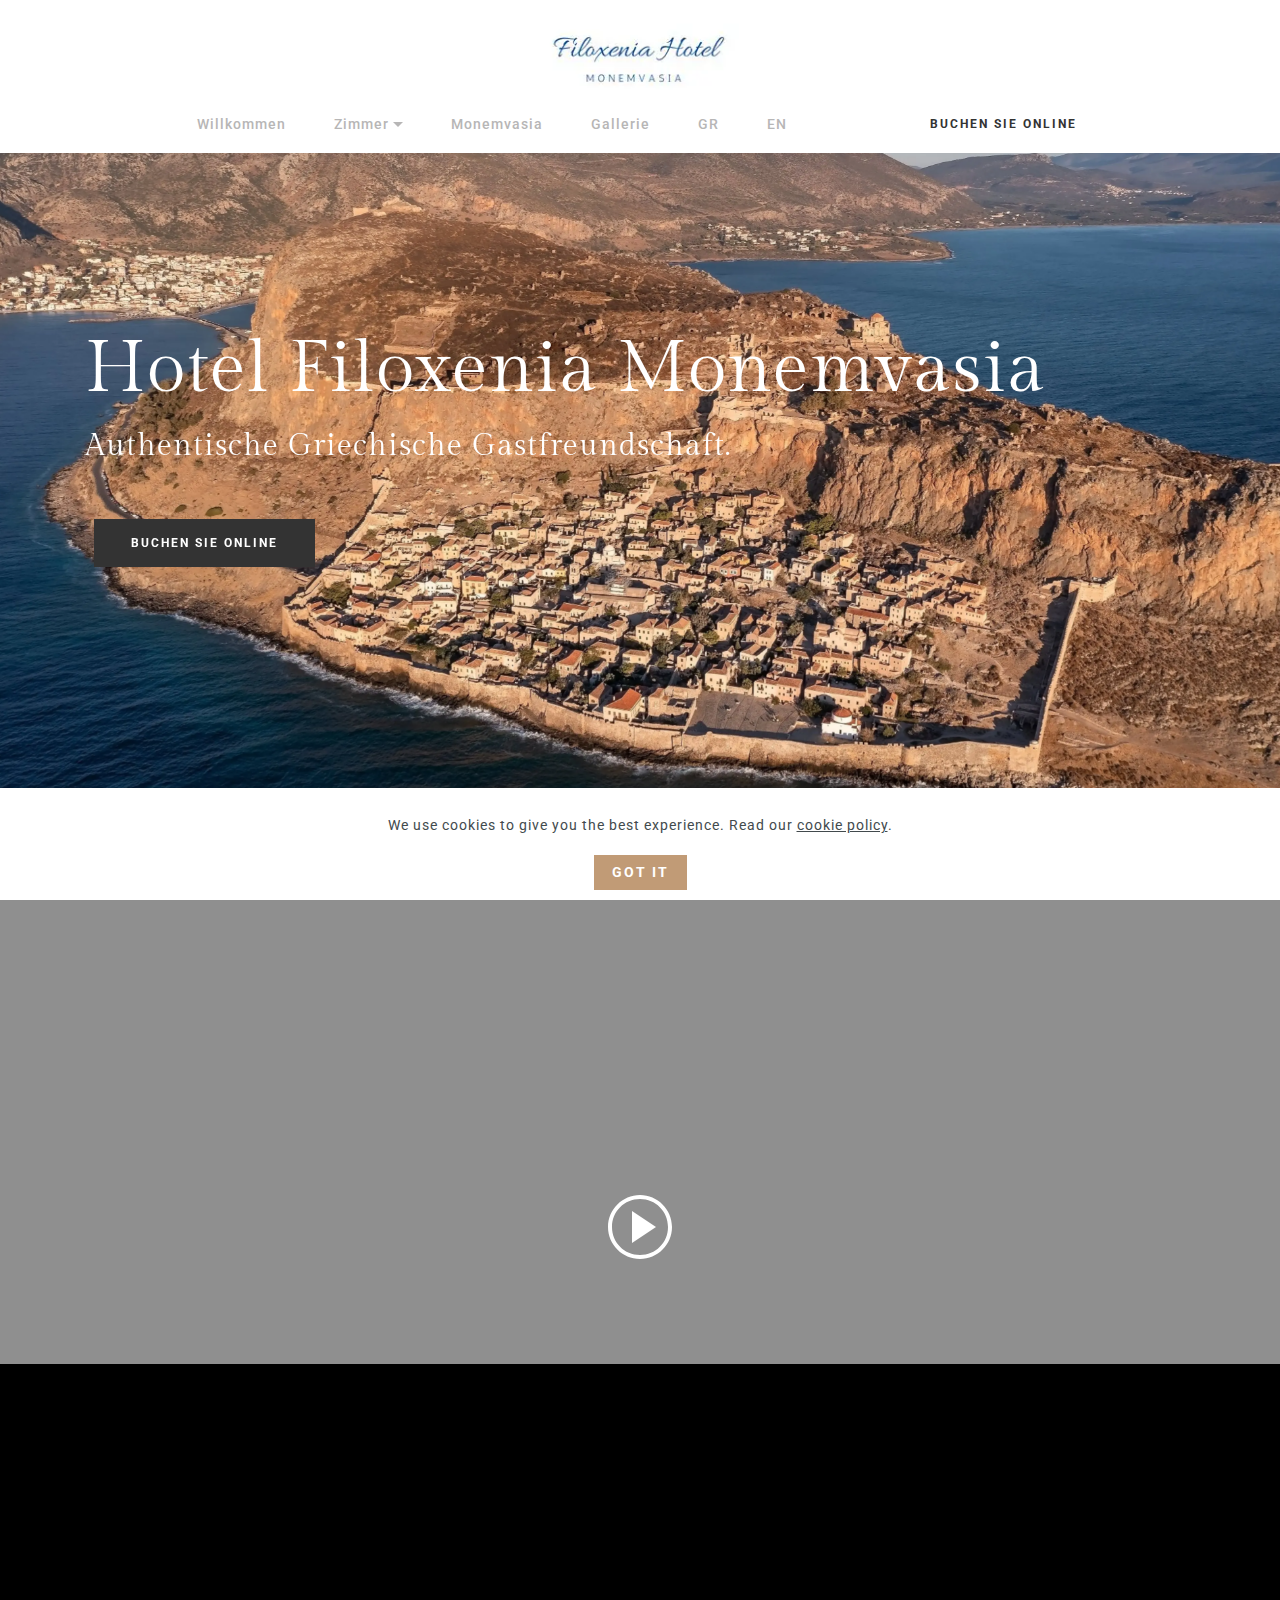
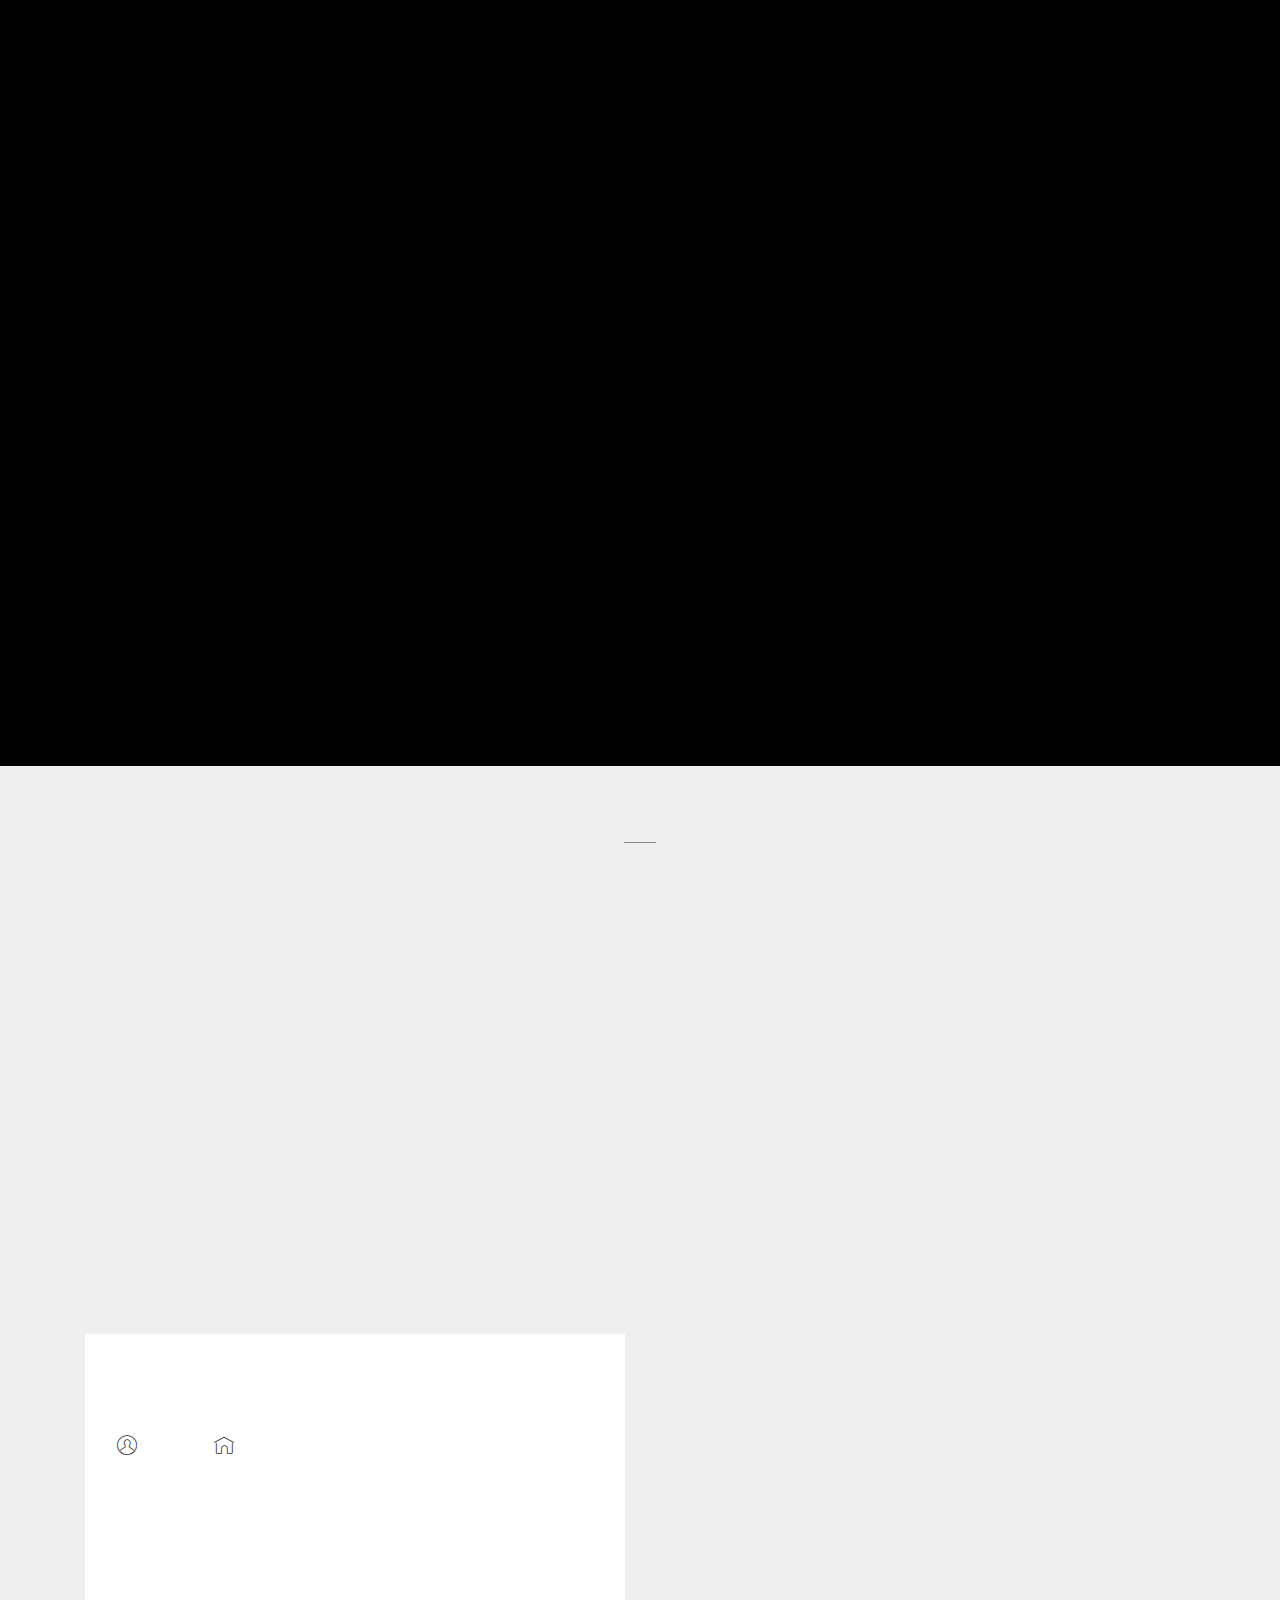
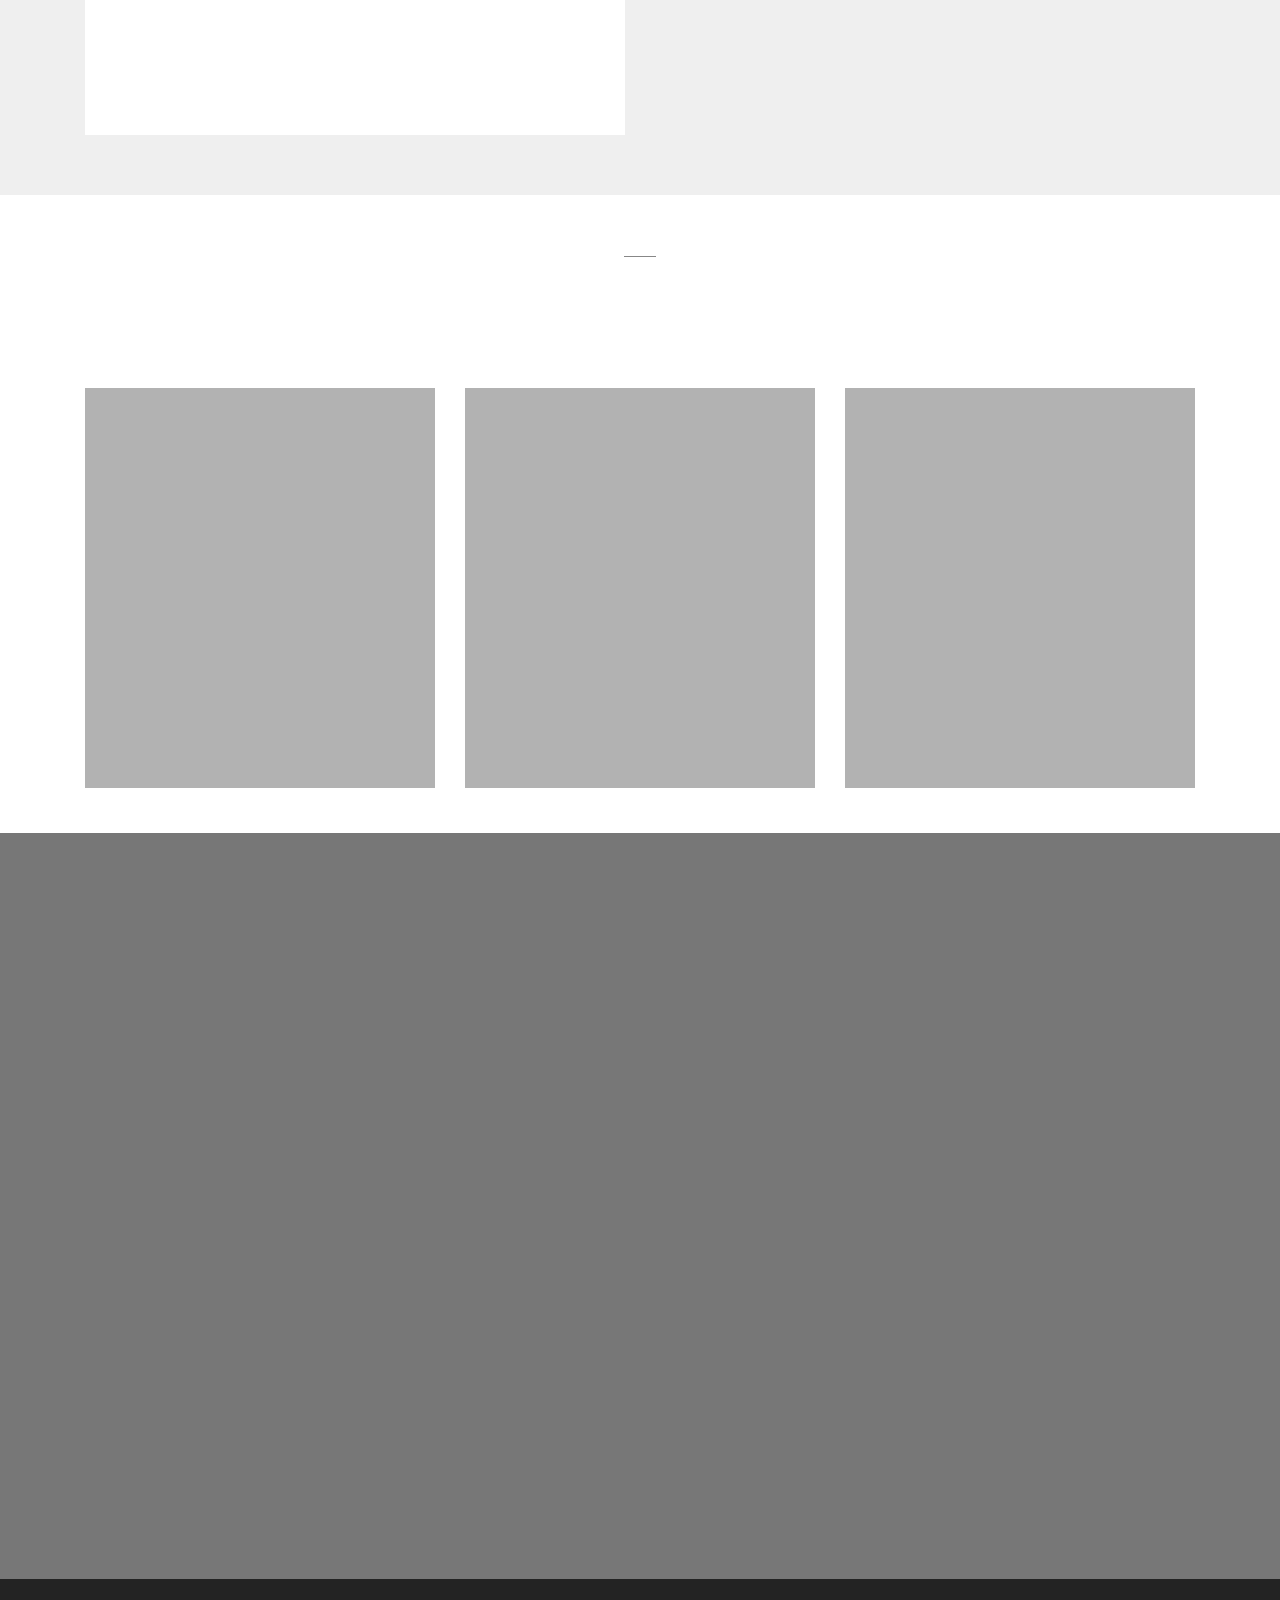
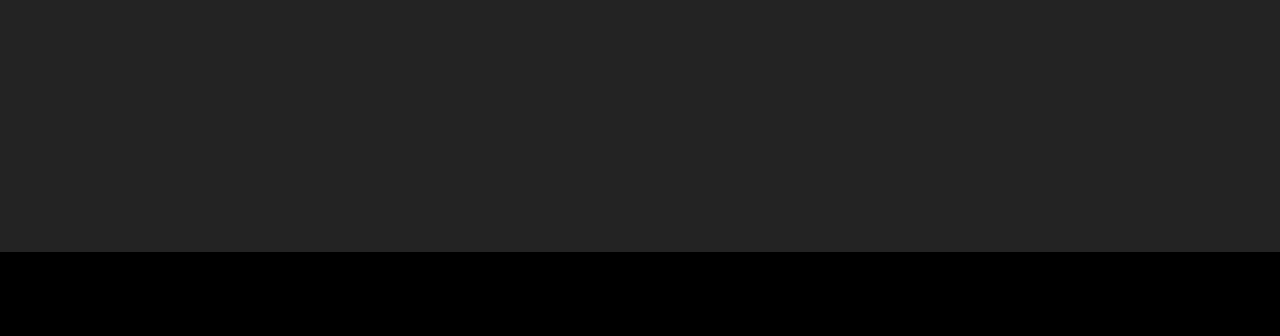
==== commit 062e2870: "create github pages" ====
--- a/index.html
+++ b/index.html
@@ -69,7 +69,7 @@
         <div class="navbar-brand">
             <span class="navbar-logo">
                 <a href="#">
-                    <img src="assets/images/logo-filoxenia-monemvasia.webp" alt="" style="height: 5.2rem;">
+                    <img src="assets/images/logo-filoxenia-monemvasia.webp" alt="" style="height: 6rem;">
                 </a>
             </span>
             
@@ -94,7 +94,7 @@
                 </li>
                 <li class="nav-item">
                     <a class="nav-link link text-warning text-primary display-7" href="page7.html">Gallerie</a>
-                </li></ul>
+                </li><li class="nav-item"><a class="nav-link link text-warning text-primary display-7" href="https://gr.filoxenia-monemvasia.gr">GR</a></li><li class="nav-item"><a class="nav-link link text-warning text-primary display-7" href="https://filoxenia-monemvasia.gr">EN</a></li></ul>
             <div class="icons-menu">
               <a href="index.html" target="_blank">
                 <span class="p-2 mbr-iconfont mbri-mobile"></span>
@@ -377,7 +377,7 @@
 				<p class="mbr-text form-text mbr-fonts-style m-0 pb-4 mbr-lighter display-7">Falls Sie Fragen haben sollten, wir freuen uns auf Ihre Nachricht:</p>
 				<div class="form1" data-form-type="formoid">
 					
-					<form action="https://mobirise.eu/" method="POST" class="mbr-form form-with-styler" data-form-title="Mobirise Form"><input type="hidden" name="email" data-form-email="true" value="R3ksLsYqAJqmp6OfSXOpkBDsTXg/W1aiIIeGLTLr11OiBUbNeAY5RLbd4+ZqBIVmYgBsk/eY9GxKbYNwUiAHNlDdlkm4kvDBwaTvn98UX95Mylh+DUg9Je52gDdkG5sZ.0gVSGy6JdWaYlHwCXSr5sc65hZCPTkArQmOwIN7eOrLD4HZzQorgbt79pJJuPNBsr2qZXLR9Xnm3Cgdjth0zY6ZMkTDAQaf+PZgikTmzS63ozfRxC6eRxQWhJJKcE44q">
+					<form action="https://mobirise.eu/" method="POST" class="mbr-form form-with-styler" data-form-title="Mobirise Form"><input type="hidden" name="email" data-form-email="true" value="oX9fAMKUYML+OT4xFqSjTfLNMzfSfVS4siXucXAXXdhJIjH/d1lFDwtAjaLamjTfbeptSdQ3XRxLTEMtd77h+7qjOFyM6BmKOP5L7yoLNMs4L5avwaCmqwtlk1CmJ+KP.1tgWM72npe02gktr1qTwX6WjpaC9z/gqpu+t06tMSh3dH9KrKKgT9e7WoyfYg7lZLZiPI+CTb9rw8gqooyrBxStPhIPR0Rlm+RYKwaNh7ZnyHylYB63L1Ed+Cf+XabMS">
 						<div class="row">
 							<div hidden="hidden" data-form-alert="" class="alert alert-success col-12">Thanks for filling
 								out the form!</div>
--- a/assets/mobirise/css/mbr-additional.css
+++ b/assets/mobirise/css/mbr-additional.css
@@ -607,7 +607,7 @@
   outline: none;
 }
 .cid-rzMgHGam4n a.nav-link:focus {
-  color: #ffffff !important;
+  color: #232323 !important;
 }
 .cid-rzMgHGam4n .navbar {
   min-height: 77px;
@@ -635,7 +635,7 @@
 }
 @media (min-width: 992px) {
   .cid-rzMgHGam4n .navbar.collapsed.opened:not(.navbar-short) .navbar-collapse {
-    max-height: calc(98.5vh - 5.2rem);
+    max-height: calc(98.5vh - 6rem);
   }
 }
 .cid-rzMgHGam4n .navbar.collapsed .navbar-collapse {
@@ -875,7 +875,7 @@
 }
 .cid-rzMgHGam4n .nav-link:hover,
 .cid-rzMgHGam4n .icons-menu .mbr-iconfont:hover {
-  color: #ffffff !important;
+  color: #232323 !important;
 }
 .cid-rzMgHGam4n .dropdown-item:hover {
   color: #2b6477 !important;
@@ -887,7 +887,7 @@
   bottom: -0.5rem;
   width: 0;
   left: -1rem;
-  background: #ffffff;
+  background: #232323;
   transition: width 0.3s ease-in;
 }
 .cid-rzMgHGam4n .dropdown-menu {
@@ -1480,7 +1480,7 @@
   outline: none;
 }
 .cid-tWHTuwVwX8 a.nav-link:focus {
-  color: #ffffff !important;
+  color: #232323 !important;
 }
 .cid-tWHTuwVwX8 .navbar {
   min-height: 77px;
@@ -1748,7 +1748,7 @@
 }
 .cid-tWHTuwVwX8 .nav-link:hover,
 .cid-tWHTuwVwX8 .icons-menu .mbr-iconfont:hover {
-  color: #ffffff !important;
+  color: #232323 !important;
 }
 .cid-tWHTuwVwX8 .dropdown-item:hover {
   color: #2b6477 !important;
@@ -1760,7 +1760,7 @@
   bottom: -0.5rem;
   width: 0;
   left: -1rem;
-  background: #ffffff;
+  background: #232323;
   transition: width 0.3s ease-in;
 }
 .cid-tWHTuwVwX8 .dropdown-menu {
@@ -2271,7 +2271,7 @@
   outline: none;
 }
 .cid-tWIgUN8uxw a.nav-link:focus {
-  color: #ffffff !important;
+  color: #232323 !important;
 }
 .cid-tWIgUN8uxw .navbar {
   min-height: 77px;
@@ -2539,7 +2539,7 @@
 }
 .cid-tWIgUN8uxw .nav-link:hover,
 .cid-tWIgUN8uxw .icons-menu .mbr-iconfont:hover {
-  color: #ffffff !important;
+  color: #232323 !important;
 }
 .cid-tWIgUN8uxw .dropdown-item:hover {
   color: #2b6477 !important;
@@ -2551,7 +2551,7 @@
   bottom: -0.5rem;
   width: 0;
   left: -1rem;
-  background: #ffffff;
+  background: #232323;
   transition: width 0.3s ease-in;
 }
 .cid-tWIgUN8uxw .dropdown-menu {
@@ -3062,7 +3062,7 @@
   outline: none;
 }
 .cid-tWIiybFCIT a.nav-link:focus {
-  color: #ffffff !important;
+  color: #232323 !important;
 }
 .cid-tWIiybFCIT .navbar {
   min-height: 77px;
@@ -3330,7 +3330,7 @@
 }
 .cid-tWIiybFCIT .nav-link:hover,
 .cid-tWIiybFCIT .icons-menu .mbr-iconfont:hover {
-  color: #ffffff !important;
+  color: #232323 !important;
 }
 .cid-tWIiybFCIT .dropdown-item:hover {
   color: #2b6477 !important;
@@ -3342,7 +3342,7 @@
   bottom: -0.5rem;
   width: 0;
   left: -1rem;
-  background: #ffffff;
+  background: #232323;
   transition: width 0.3s ease-in;
 }
 .cid-tWIiybFCIT .dropdown-menu {
@@ -3853,7 +3853,7 @@
   outline: none;
 }
 .cid-tWIjnneYNR a.nav-link:focus {
-  color: #ffffff !important;
+  color: #232323 !important;
 }
 .cid-tWIjnneYNR .navbar {
   min-height: 77px;
@@ -4121,7 +4121,7 @@
 }
 .cid-tWIjnneYNR .nav-link:hover,
 .cid-tWIjnneYNR .icons-menu .mbr-iconfont:hover {
-  color: #ffffff !important;
+  color: #232323 !important;
 }
 .cid-tWIjnneYNR .dropdown-item:hover {
   color: #2b6477 !important;
@@ -4133,7 +4133,7 @@
   bottom: -0.5rem;
   width: 0;
   left: -1rem;
-  background: #ffffff;
+  background: #232323;
   transition: width 0.3s ease-in;
 }
 .cid-tWIjnneYNR .dropdown-menu {
@@ -4644,7 +4644,7 @@
   outline: none;
 }
 .cid-tWIku85WRH a.nav-link:focus {
-  color: #ffffff !important;
+  color: #232323 !important;
 }
 .cid-tWIku85WRH .navbar {
   min-height: 77px;
@@ -4912,7 +4912,7 @@
 }
 .cid-tWIku85WRH .nav-link:hover,
 .cid-tWIku85WRH .icons-menu .mbr-iconfont:hover {
-  color: #ffffff !important;
+  color: #232323 !important;
 }
 .cid-tWIku85WRH .dropdown-item:hover {
   color: #2b6477 !important;
@@ -4924,7 +4924,7 @@
   bottom: -0.5rem;
   width: 0;
   left: -1rem;
-  background: #ffffff;
+  background: #232323;
   transition: width 0.3s ease-in;
 }
 .cid-tWIku85WRH .dropdown-menu {
@@ -5435,7 +5435,7 @@
   outline: none;
 }
 .cid-tWImlnWuY2 a.nav-link:focus {
-  color: #ffffff !important;
+  color: #232323 !important;
 }
 .cid-tWImlnWuY2 .navbar {
   min-height: 77px;
@@ -5703,7 +5703,7 @@
 }
 .cid-tWImlnWuY2 .nav-link:hover,
 .cid-tWImlnWuY2 .icons-menu .mbr-iconfont:hover {
-  color: #ffffff !important;
+  color: #232323 !important;
 }
 .cid-tWImlnWuY2 .dropdown-item:hover {
   color: #2b6477 !important;
@@ -5715,7 +5715,7 @@
   bottom: -0.5rem;
   width: 0;
   left: -1rem;
-  background: #ffffff;
+  background: #232323;
   transition: width 0.3s ease-in;
 }
 .cid-tWImlnWuY2 .dropdown-menu {
@@ -6136,7 +6136,7 @@
   outline: none;
 }
 .cid-tWIAHuIQJc a.nav-link:focus {
-  color: #ffffff !important;
+  color: #232323 !important;
 }
 .cid-tWIAHuIQJc .navbar {
   min-height: 77px;
@@ -6404,7 +6404,7 @@
 }
 .cid-tWIAHuIQJc .nav-link:hover,
 .cid-tWIAHuIQJc .icons-menu .mbr-iconfont:hover {
-  color: #ffffff !important;
+  color: #232323 !important;
 }
 .cid-tWIAHuIQJc .dropdown-item:hover {
   color: #2b6477 !important;
@@ -6416,7 +6416,7 @@
   bottom: -0.5rem;
   width: 0;
   left: -1rem;
-  background: #ffffff;
+  background: #232323;
   transition: width 0.3s ease-in;
 }
 .cid-tWIAHuIQJc .dropdown-menu {
--- a/assets/mobirise/css/mbr-additional.css
+++ b/assets/mobirise/css/mbr-additional.css
@@ -607,7 +607,7 @@
   outline: none;
 }
 .cid-rzMgHGam4n a.nav-link:focus {
-  color: #ffffff !important;
+  color: #232323 !important;
 }
 .cid-rzMgHGam4n .navbar {
   min-height: 77px;
@@ -635,7 +635,7 @@
 }
 @media (min-width: 992px) {
   .cid-rzMgHGam4n .navbar.collapsed.opened:not(.navbar-short) .navbar-collapse {
-    max-height: calc(98.5vh - 5.2rem);
+    max-height: calc(98.5vh - 6rem);
   }
 }
 .cid-rzMgHGam4n .navbar.collapsed .navbar-collapse {
@@ -875,7 +875,7 @@
 }
 .cid-rzMgHGam4n .nav-link:hover,
 .cid-rzMgHGam4n .icons-menu .mbr-iconfont:hover {
-  color: #ffffff !important;
+  color: #232323 !important;
 }
 .cid-rzMgHGam4n .dropdown-item:hover {
   color: #2b6477 !important;
@@ -887,7 +887,7 @@
   bottom: -0.5rem;
   width: 0;
   left: -1rem;
-  background: #ffffff;
+  background: #232323;
   transition: width 0.3s ease-in;
 }
 .cid-rzMgHGam4n .dropdown-menu {
@@ -1480,7 +1480,7 @@
   outline: none;
 }
 .cid-tWHTuwVwX8 a.nav-link:focus {
-  color: #ffffff !important;
+  color: #232323 !important;
 }
 .cid-tWHTuwVwX8 .navbar {
   min-height: 77px;
@@ -1748,7 +1748,7 @@
 }
 .cid-tWHTuwVwX8 .nav-link:hover,
 .cid-tWHTuwVwX8 .icons-menu .mbr-iconfont:hover {
-  color: #ffffff !important;
+  color: #232323 !important;
 }
 .cid-tWHTuwVwX8 .dropdown-item:hover {
   color: #2b6477 !important;
@@ -1760,7 +1760,7 @@
   bottom: -0.5rem;
   width: 0;
   left: -1rem;
-  background: #ffffff;
+  background: #232323;
   transition: width 0.3s ease-in;
 }
 .cid-tWHTuwVwX8 .dropdown-menu {
@@ -2271,7 +2271,7 @@
   outline: none;
 }
 .cid-tWIgUN8uxw a.nav-link:focus {
-  color: #ffffff !important;
+  color: #232323 !important;
 }
 .cid-tWIgUN8uxw .navbar {
   min-height: 77px;
@@ -2539,7 +2539,7 @@
 }
 .cid-tWIgUN8uxw .nav-link:hover,
 .cid-tWIgUN8uxw .icons-menu .mbr-iconfont:hover {
-  color: #ffffff !important;
+  color: #232323 !important;
 }
 .cid-tWIgUN8uxw .dropdown-item:hover {
   color: #2b6477 !important;
@@ -2551,7 +2551,7 @@
   bottom: -0.5rem;
   width: 0;
   left: -1rem;
-  background: #ffffff;
+  background: #232323;
   transition: width 0.3s ease-in;
 }
 .cid-tWIgUN8uxw .dropdown-menu {
@@ -3062,7 +3062,7 @@
   outline: none;
 }
 .cid-tWIiybFCIT a.nav-link:focus {
-  color: #ffffff !important;
+  color: #232323 !important;
 }
 .cid-tWIiybFCIT .navbar {
   min-height: 77px;
@@ -3330,7 +3330,7 @@
 }
 .cid-tWIiybFCIT .nav-link:hover,
 .cid-tWIiybFCIT .icons-menu .mbr-iconfont:hover {
-  color: #ffffff !important;
+  color: #232323 !important;
 }
 .cid-tWIiybFCIT .dropdown-item:hover {
   color: #2b6477 !important;
@@ -3342,7 +3342,7 @@
   bottom: -0.5rem;
   width: 0;
   left: -1rem;
-  background: #ffffff;
+  background: #232323;
   transition: width 0.3s ease-in;
 }
 .cid-tWIiybFCIT .dropdown-menu {
@@ -3853,7 +3853,7 @@
   outline: none;
 }
 .cid-tWIjnneYNR a.nav-link:focus {
-  color: #ffffff !important;
+  color: #232323 !important;
 }
 .cid-tWIjnneYNR .navbar {
   min-height: 77px;
@@ -4121,7 +4121,7 @@
 }
 .cid-tWIjnneYNR .nav-link:hover,
 .cid-tWIjnneYNR .icons-menu .mbr-iconfont:hover {
-  color: #ffffff !important;
+  color: #232323 !important;
 }
 .cid-tWIjnneYNR .dropdown-item:hover {
   color: #2b6477 !important;
@@ -4133,7 +4133,7 @@
   bottom: -0.5rem;
   width: 0;
   left: -1rem;
-  background: #ffffff;
+  background: #232323;
   transition: width 0.3s ease-in;
 }
 .cid-tWIjnneYNR .dropdown-menu {
@@ -4644,7 +4644,7 @@
   outline: none;
 }
 .cid-tWIku85WRH a.nav-link:focus {
-  color: #ffffff !important;
+  color: #232323 !important;
 }
 .cid-tWIku85WRH .navbar {
   min-height: 77px;
@@ -4912,7 +4912,7 @@
 }
 .cid-tWIku85WRH .nav-link:hover,
 .cid-tWIku85WRH .icons-menu .mbr-iconfont:hover {
-  color: #ffffff !important;
+  color: #232323 !important;
 }
 .cid-tWIku85WRH .dropdown-item:hover {
   color: #2b6477 !important;
@@ -4924,7 +4924,7 @@
   bottom: -0.5rem;
   width: 0;
   left: -1rem;
-  background: #ffffff;
+  background: #232323;
   transition: width 0.3s ease-in;
 }
 .cid-tWIku85WRH .dropdown-menu {
@@ -5435,7 +5435,7 @@
   outline: none;
 }
 .cid-tWImlnWuY2 a.nav-link:focus {
-  color: #ffffff !important;
+  color: #232323 !important;
 }
 .cid-tWImlnWuY2 .navbar {
   min-height: 77px;
@@ -5703,7 +5703,7 @@
 }
 .cid-tWImlnWuY2 .nav-link:hover,
 .cid-tWImlnWuY2 .icons-menu .mbr-iconfont:hover {
-  color: #ffffff !important;
+  color: #232323 !important;
 }
 .cid-tWImlnWuY2 .dropdown-item:hover {
   color: #2b6477 !important;
@@ -5715,7 +5715,7 @@
   bottom: -0.5rem;
   width: 0;
   left: -1rem;
-  background: #ffffff;
+  background: #232323;
   transition: width 0.3s ease-in;
 }
 .cid-tWImlnWuY2 .dropdown-menu {
@@ -6136,7 +6136,7 @@
   outline: none;
 }
 .cid-tWIAHuIQJc a.nav-link:focus {
-  color: #ffffff !important;
+  color: #232323 !important;
 }
 .cid-tWIAHuIQJc .navbar {
   min-height: 77px;
@@ -6404,7 +6404,7 @@
 }
 .cid-tWIAHuIQJc .nav-link:hover,
 .cid-tWIAHuIQJc .icons-menu .mbr-iconfont:hover {
-  color: #ffffff !important;
+  color: #232323 !important;
 }
 .cid-tWIAHuIQJc .dropdown-item:hover {
   color: #2b6477 !important;
@@ -6416,7 +6416,7 @@
   bottom: -0.5rem;
   width: 0;
   left: -1rem;
-  background: #ffffff;
+  background: #232323;
   transition: width 0.3s ease-in;
 }
 .cid-tWIAHuIQJc .dropdown-menu {
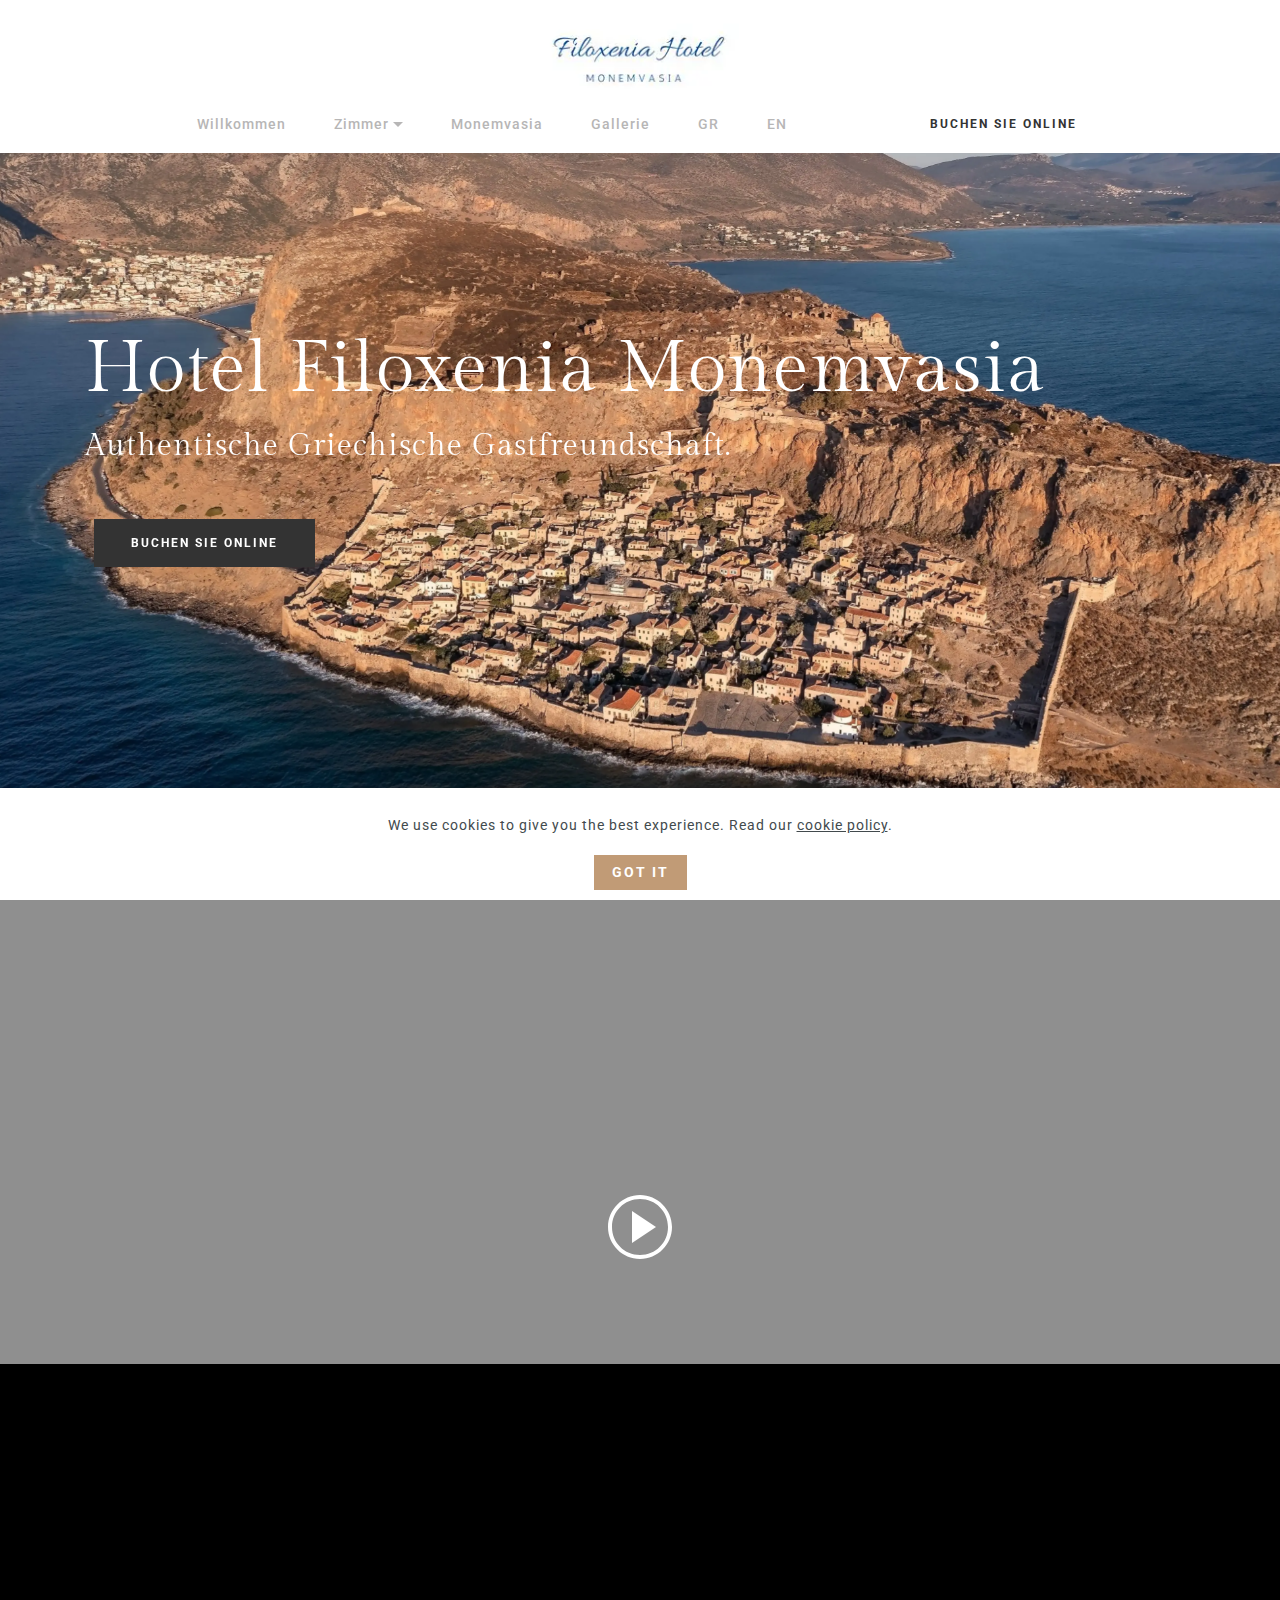
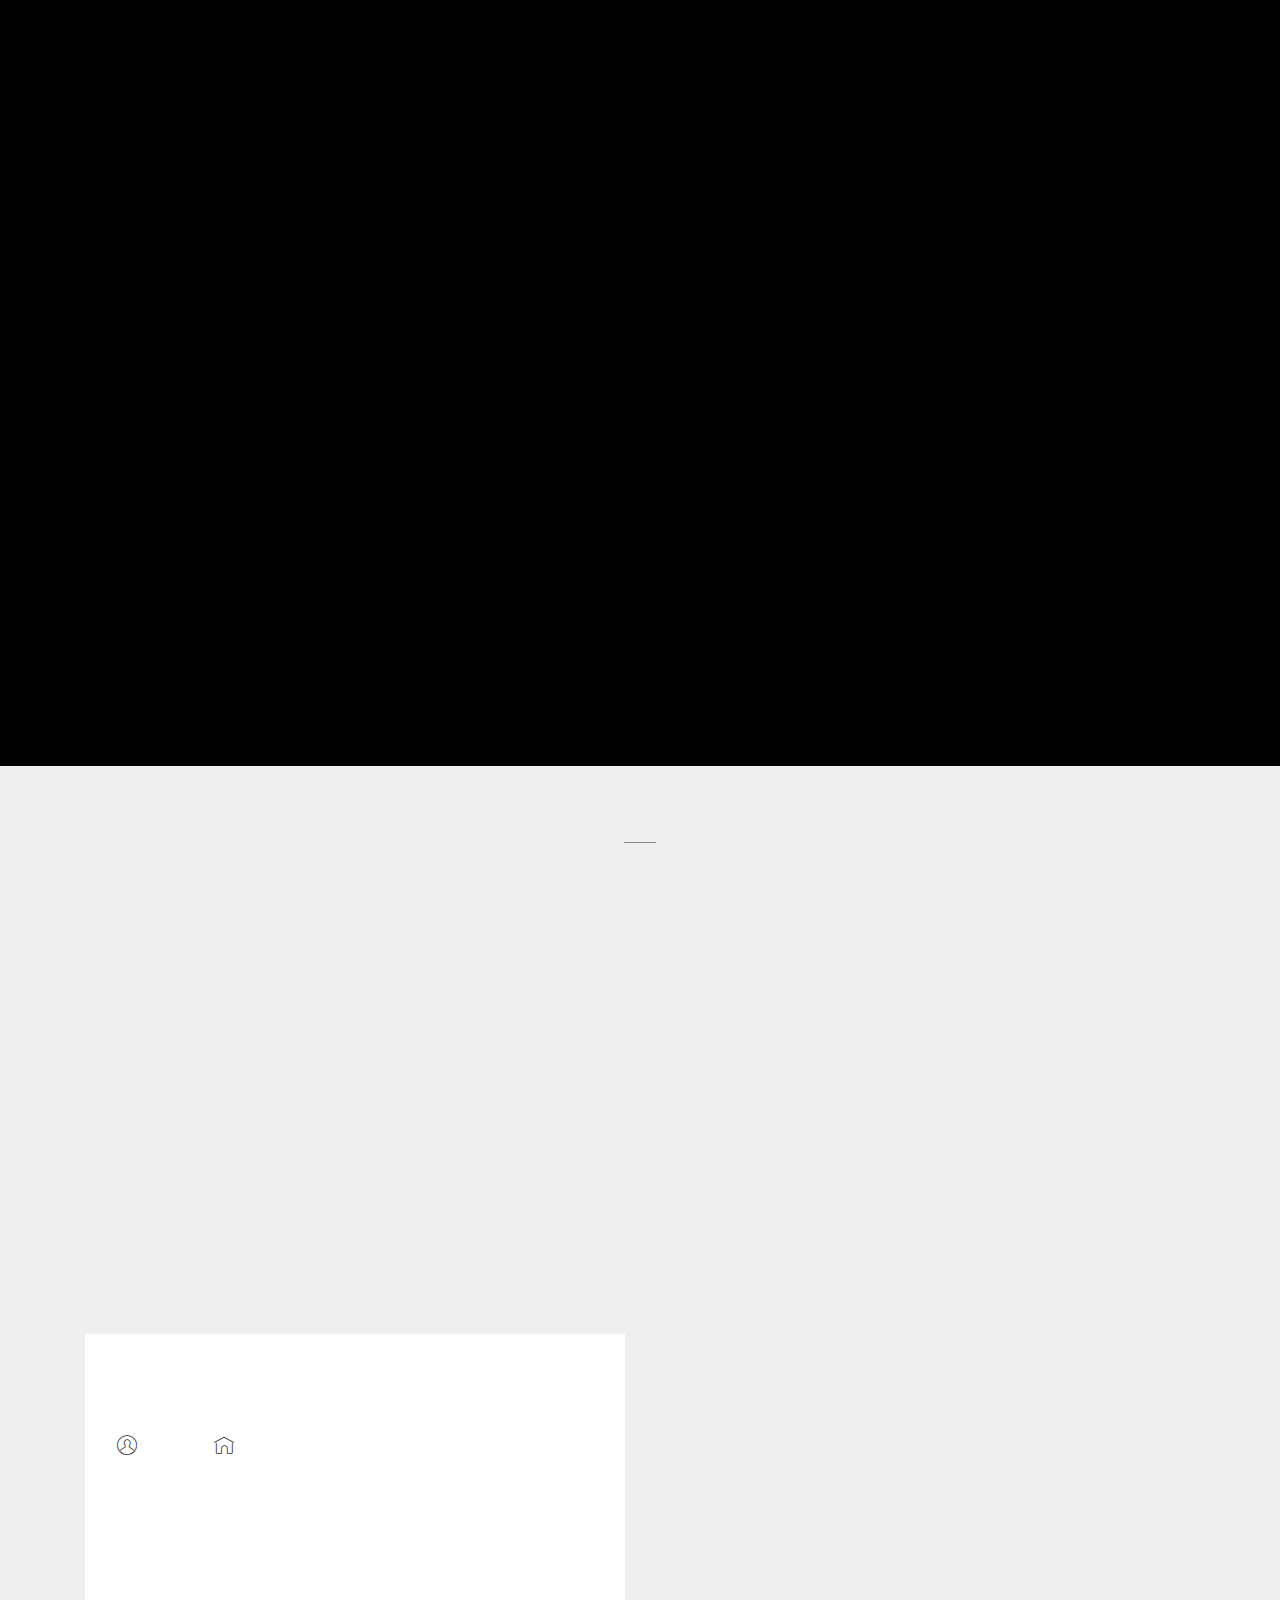
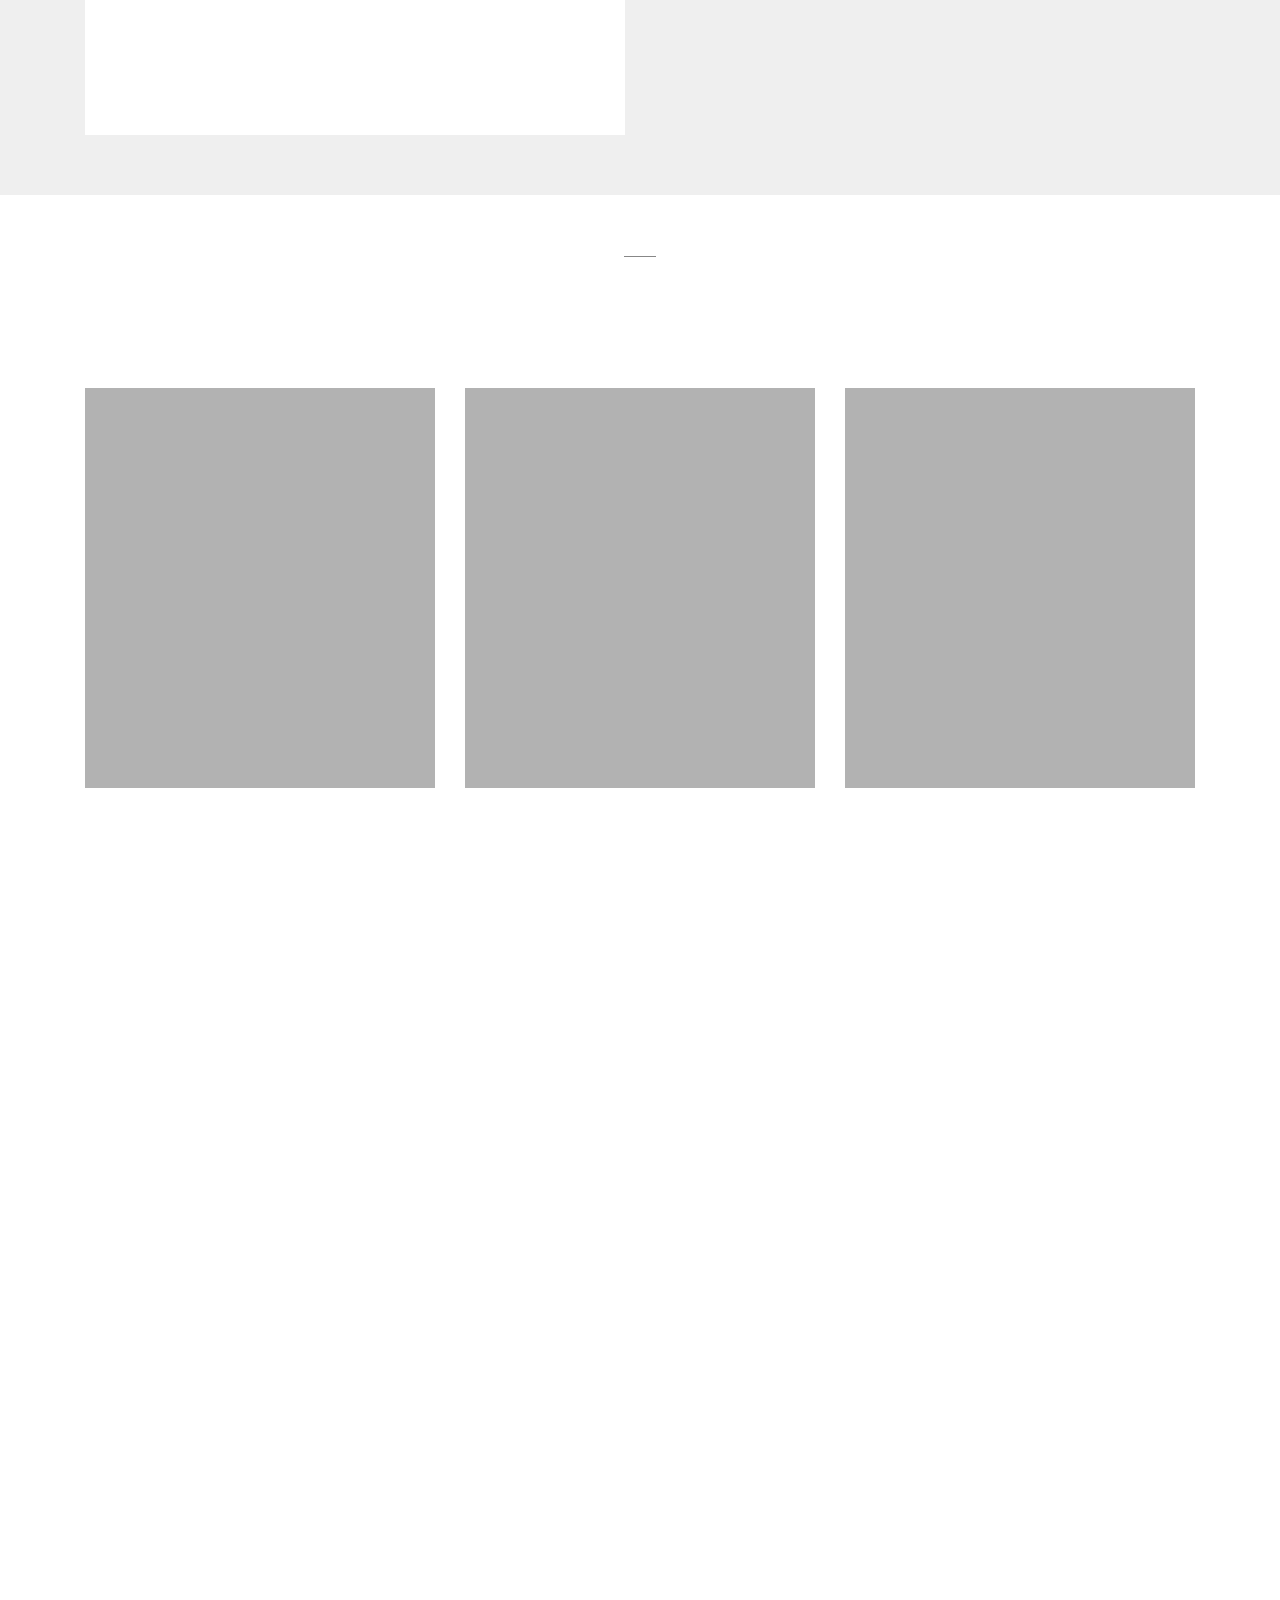
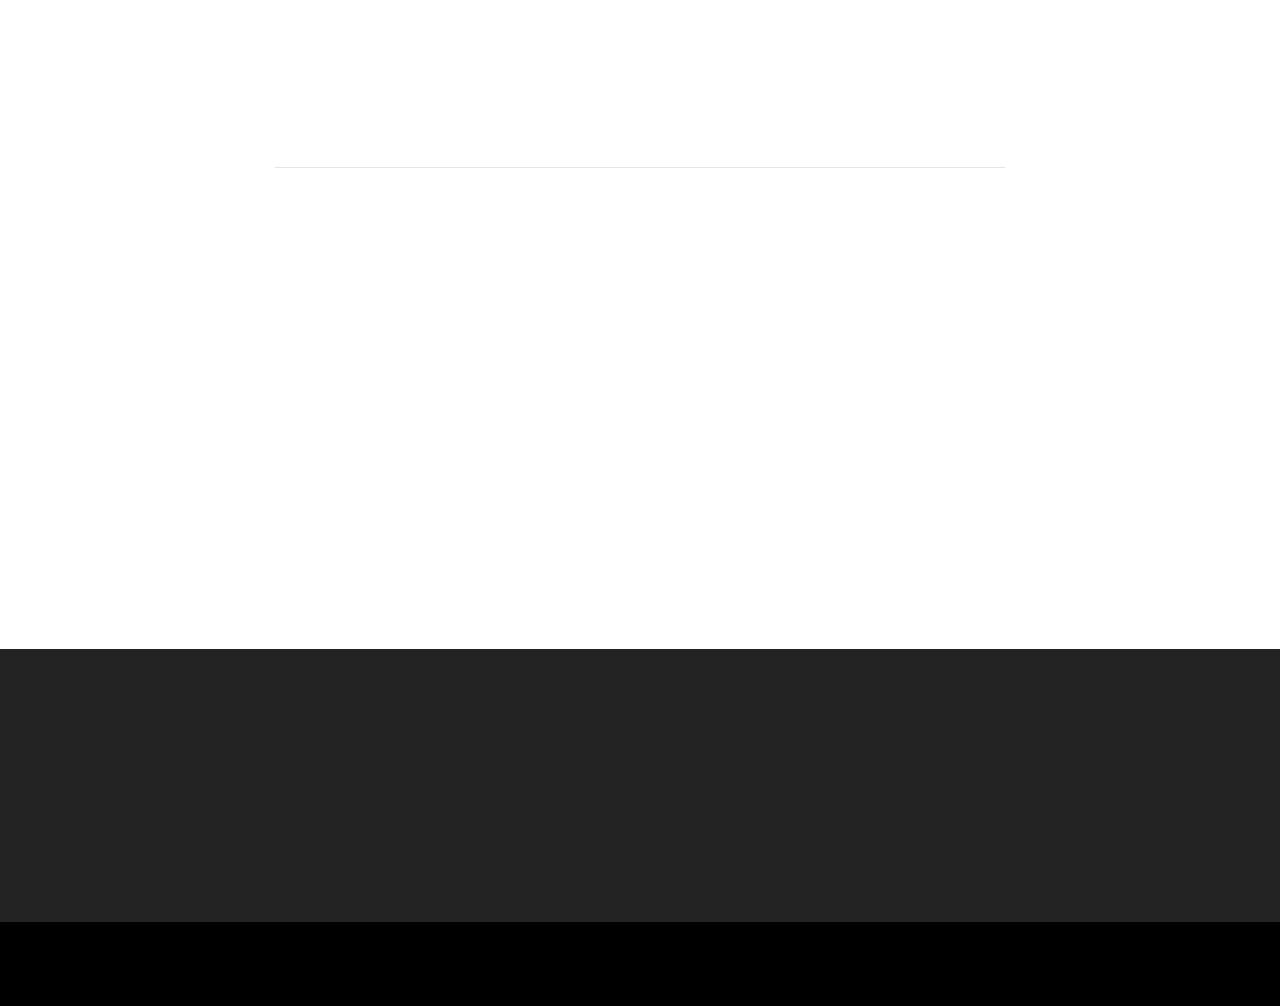
==== commit 7cc3eac4: "create github pages" ====
--- a/index.html
+++ b/index.html
@@ -42,11 +42,15 @@
   <link rel="stylesheet" href="assets/bootstrap/css/bootstrap-reboot.min.css">
   <link rel="stylesheet" href="assets/web/assets/gdpr-plugin/gdpr-styles.css">
   <link rel="stylesheet" href="assets/animatecss/animate.min.css">
+  <link rel="stylesheet" href="assets/popup-overlay-plugin/style.css">
   <link rel="stylesheet" href="assets/smart-cart/minicart-theme.css">
-  <link rel="stylesheet" href="assets/popup-overlay-plugin/style.css">
   <link rel="stylesheet" href="assets/dropdown/css/style.css">
+  <link rel="stylesheet" href="assets/formstyler/jquery.formstyler.css">
+  <link rel="stylesheet" href="assets/formstyler/jquery.formstyler.theme.css">
+  <link rel="stylesheet" href="assets/datepicker/jquery.datetimepicker.min.css">
   <link rel="stylesheet" href="assets/socicon/css/styles.css">
   <link rel="stylesheet" href="assets/theme/css/style.css">
+  <link rel="stylesheet" href="assets/recaptcha.css">
   <link rel="preload" href="https://fonts.googleapis.com/css?family=Gilda+Display:400&display=swap" as="style" onload="this.onload=null;this.rel='stylesheet'">
   <noscript><link rel="stylesheet" href="https://fonts.googleapis.com/css?family=Gilda+Display:400&display=swap"></noscript>
   <link rel="preload" href="https://fonts.googleapis.com/css?family=Roboto:100,100i,300,300i,400,400i,500,500i,700,700i,900,900i&display=swap" as="style" onload="this.onload=null;this.rel='stylesheet'">
@@ -358,68 +362,60 @@
 
 <div id="custom-html-2c"><script defer async src='https://cdn.trustindex.io/loader.js?574eaae22fd16778fa86ed30ef5'></script></div>
 
-<section class="maps4 hotelm4_maps4 cid-tWEviClYJw mbr-parallax-background" id="maps4-2">
-
-	
-    
-
-
-	<div class="mbr-overlay" style="opacity: 0.5; background-color: rgb(0, 0, 0);">
-	</div>
-	<div class="container mbr-white">
-		
-		
-		<h2 class="mbr-section-title main-title mbr-fonts-style align-center display-2">Wir freuen uns auf Ihren Kontakt</h2>
-		<div class="row main-row justify-content-center pt-5">
-			<div class="col-md-10 col-lg-6 form-wrapper">
-				
-				<h2 class="mbr-section-title form-title mbr-fonts-style pb-3 display-5">Bitte Formular ausfüllen</h2>
-				<p class="mbr-text form-text mbr-fonts-style m-0 pb-4 mbr-lighter display-7">Falls Sie Fragen haben sollten, wir freuen uns auf Ihre Nachricht:</p>
-				<div class="form1" data-form-type="formoid">
-					
-					<form action="https://mobirise.eu/" method="POST" class="mbr-form form-with-styler" data-form-title="Mobirise Form"><input type="hidden" name="email" data-form-email="true" value="oX9fAMKUYML+OT4xFqSjTfLNMzfSfVS4siXucXAXXdhJIjH/d1lFDwtAjaLamjTfbeptSdQ3XRxLTEMtd77h+7qjOFyM6BmKOP5L7yoLNMs4L5avwaCmqwtlk1CmJ+KP.1tgWM72npe02gktr1qTwX6WjpaC9z/gqpu+t06tMSh3dH9KrKKgT9e7WoyfYg7lZLZiPI+CTb9rw8gqooyrBxStPhIPR0Rlm+RYKwaNh7ZnyHylYB63L1Ed+Cf+XabMS">
-						<div class="row">
-							<div hidden="hidden" data-form-alert="" class="alert alert-success col-12">Thanks for filling
-								out the form!</div>
-							<div hidden="hidden" data-form-alert-danger="" class="alert alert-danger col-12"></div>
-						</div>
-						<div class="dragArea row">
-							<div class="col-md-12 form-group " data-for="firstname">
-								<label for="firstname-maps4-2" class="form-control-label mbr-fonts-style display-7">Vor- und Nachname</label>
-								<input type="text" name="firstname" data-form-field="First Name" required="required" class="form-control display-7" id="firstname-maps4-2">
-							</div>
-							
-							<div data-for="email" class="col-md-12 form-group ">
-								<label for="email-maps4-2" class="form-control-label mbr-fonts-style display-7">E-Mail</label>
-								<input type="email" name="email" data-form-field="Email" class="form-control display-7" required="required" id="email-maps4-2">
-							</div>
-							
-							<div data-for="message" class="col-md-12 form-group ">
-								<label for="message-maps4-2" class="form-control-label mbr-fonts-style display-7">Nachricht</label>
-								<textarea name="message" data-form-field="Message" class="form-control display-7" id="message-maps4-2"></textarea>
-							</div>
-							<div class="col-md-12 input-group-btn"><button type="submit" class="btn btn-lg btn-form btn-info display-4">SENDEN</button></div>
-						</div>
-					<span class="gdpr-block">
+<section data-bs-version="5.1" class="artistm5 map1 cid-tYIdBZvzSl" id="map01-2v">
+    
+    
+    
+    <div class="container">
+        <div class="mbr-section-head mb-4">
+            <h3 class="mbr-section-title mbr-fonts-style mb-5 display-5"><strong>HIER FINDEN SIE UNS:</strong></h3>
+            
+        </div>
+        <div class="google-map"><iframe frameborder="0" style="border:0" src="https://www.google.com/maps/embed?pb=!1m18!1m12!1m3!1d3199.473285575088!2d23.036076315752645!3d36.687163281753314!2m3!1f0!2f0!3f0!3m2!1i1024!2i768!4f13.1!3m3!1m2!1s0x149e4028cdf6e199%3A0xb4c437f631eb71ba!2sHotel+Filoxenia+Monemvasia+Lakonias!5e0!3m2!1sde!2sde!4v1556049465210!5m2!1sde!2sde" allowfullscreen=""></iframe></div>
+    </div>
+</section>
+
+<section class="form cid-tYIdCZ2kG9" id="formbuilder-2w">
+    
+    
+    <div class="container">
+        <div class="row">
+            <div class="col-lg-8 mx-auto mbr-form" data-form-type="formoid">
+<!--Formbuilder Form-->
+<form action="https://mobirise.eu/" method="POST" class="mbr-form form-with-styler" data-form-title="Contact Form"><input type="hidden" name="g-recaptcha-response" data-form-captcha="true" value="6LdeQjQpAAAAAOdrUWAI3rSVNyYtGACavQMhyxcr"><input type="hidden" name="email" data-form-email="true" value="tvPtAb+xsT2068bKRFWCJhmc9IJHSe3Mk6yjfqsCq9ZAs+EwesNO4a1u7yx968kUZ1i9NmqOCJsC9DXdXN4e166A4SnB0GWxCKDpb6R/jycivuTblL93dr1cMYD4y+U6.oELfF7a/FZgwaXjc4xq+70+qWO7yKkoUTLXyFOqw/smHuRAj7REVRCGxhMt1mkfQA1vpv2LQ0dtwIpLq/3AQfK06a72cs48km3xRIn6pZ2Uj1nHlVbWsO204jjDwnjcn.xVgg58L6+ry2mbJ+RymU8CI6QrsMb66FnJAv5cDJhoBWTcHU3NoTU/rOqy52HZ3Qpexw5bC2wJ6yJ1ZbGFXO6FlwQeXjBjBHqX4gqPzSuDlUbBswYZaRTkXG0cx2fOlg">
+<div class="form-row">
+<div hidden="hidden" data-form-alert="" class="alert alert-success col-12">Ihre Nachricht wurde erfolgreich gesendet.</div>
+<div hidden="hidden" data-form-alert-danger="" class="alert alert-danger col-12">Oops...! some problem!</div>
+</div>
+<div class="dragArea form-row">
+<div class="col-lg-12 col-md-12 col-sm-12">
+<h4 class="mbr-fonts-style display-5">Kontaktform</h4>
+</div>
+<div class="col-lg-12 col-md-12 col-sm-12">
+<hr>
+</div>
+<div data-for="name" class="col-lg-12 col-md-12 col-sm-12 form-group">
+<input type="text" name="name" placeholder="Name" data-form-field="name" class="form-control display-7" value="" id="name-formbuilder-2w">
+</div>
+<div data-for="email" class="col-lg-12 col-md-12 col-sm-12 form-group">
+<input type="email" name="email" placeholder="Email" data-form-field="email" class="form-control display-7" value="" id="email-formbuilder-2w">
+</div>
+<div data-for="phone" class="col-lg-12 col-md-12 col-sm-12 form-group">
+<input type="tel" name="phone" placeholder="Tel" pattern="*" data-form-field="phone" class="form-control display-7" value="" id="phone-formbuilder-2w">
+</div>
+<div data-for="message" class="col-lg-12 col-md-12 col-sm-12 form-group">
+<textarea name="message" placeholder="Nachricht" data-form-field="message" class="form-control display-7" id="message-formbuilder-2w"></textarea>
+</div>
+<div class="col-auto"><button type="submit" class="w-100 btn btn-primary display-7">Αποστολή / Submit</button></div>
+</div>
+<span class="gdpr-block">
 <label>
-<span class="textGDPR display-7" style="color: #a7a7a7"><input type="checkbox" name="gdpr" id="gdpr-maps4-2" required="">By continuing you agree to our <a style="color: #149dcc; text-decoration: none;" href="terms.html">Terms of Service</a> and <a style="color: #149dcc; text-decoration: none;" href="policy.html">Privacy Policy</a>.</span>
+<span class="textGDPR display-7" style="color: #a7a7a7"><input type="checkbox" name="gdpr" id="gdpr-formbuilder-2w" required="">By continuing you agree to our <a style="color: #149dcc; text-decoration: none;" href="terms.html">Terms of Service</a> and <a style="color: #149dcc; text-decoration: none;" href="policy.html">Privacy Policy</a>.</span>
 </label>
-</span></form>
-					
-				</div>
-			</div>
-
-			<div class="col-md-10 col-lg-6">
-				<div class="google-map"><iframe frameborder="0" style="border:0" src="https://www.google.com/maps/embed?pb=!1m18!1m12!1m3!1d3199.473285575088!2d23.036076315752645!3d36.687163281753314!2m3!1f0!2f0!3f0!3m2!1i1024!2i768!4f13.1!3m3!1m2!1s0x149e4028cdf6e199%3A0xb4c437f631eb71ba!2sHotel+Filoxenia+Monemvasia+Lakonias!5e0!3m2!1sde!2sde!4v1556049465210!5m2!1sde!2sde" allowfullscreen=""></iframe></div>
-				<div class="row info-row justify-content-center pt-3">
-					<div class="first-column col-12 mbr-fonts-style col-md-6 display-7">
-						<div><br></div>
-					</div>
-					<div class="col-md-6 second-column mbr-fonts-style display-7"></div>
-				</div>
-			</div>
-		</div>
-	</div>
+</span></form><!--Formbuilder Form-->
+</div>
+        </div>
+    </div>
 </section>
 
 <section class="footer1 cid-rzMi9iV35M" id="footer1-9">
@@ -499,8 +495,12 @@
   <script src="assets/ytplayer/index.js"></script>
   <script src="assets/vimeoplayer/jquery.mb.vimeo_player.js"></script>
   <script src="assets/mbr-popup-btns/mbr-popup-btns.js"></script>
+  <script src="assets/formstyler/jquery.formstyler.js"></script>
+  <script src="assets/formstyler/jquery.formstyler.min.js"></script>
+  <script src="assets/datepicker/jquery.datetimepicker.full.js"></script>
+  <script src="https://www.google.com/recaptcha/api.js?render=6LdeQjQpAAAAAOdrUWAI3rSVNyYtGACavQMhyxcr"></script>
   <script src="assets/theme/js/script.js"></script>
-  <script src="assets/formoid/formoid.min.js"></script>
+  <script src="assets/formoid.min.js"></script>
   
   
   
--- a/assets/recaptcha.css
+++ b/assets/recaptcha.css
@@ -0,0 +1,3 @@
+.grecaptcha-badge{
+	visibility: collapse !important;  
+}--- a/assets/mobirise/css/mbr-additional.css
+++ b/assets/mobirise/css/mbr-additional.css
@@ -1306,80 +1306,15 @@
   margin: 0 auto;
   padding: 6rem 30px;
 }
-.cid-tWEviClYJw {
-  padding-top: 45px;
-  padding-bottom: 45px;
-  background-image: url("../../../assets/images/ancient-city-monemvasia-fortress-wall-shore-big-island-sunrise-peloponnese-greece-min-min.webp");
-}
-.cid-tWEviClYJw .underline .line {
-  width: 2rem;
-  height: 1px;
-  background: #878787;
-  display: inline-block;
-}
-.cid-tWEviClYJw .form-group {
-  margin-bottom: 1rem;
-}
-.cid-tWEviClYJw .form-control {
-  border: none !important;
-  border-radius: 0;
-  padding: 0.5rem 1rem;
-  background: #efefef;
-  color: #000000;
-  width: 100%;
-}
-.cid-tWEviClYJw textarea.form-control {
-  min-height: 96px;
-}
-.cid-tWEviClYJw .input-group-btn {
-  width: 100%;
-}
-.cid-tWEviClYJw .input-group-btn .btn {
-  margin-left: 0 !important;
-  margin-right: 0 !important;
-}
-.cid-tWEviClYJw .form-control-label {
-  color: #ffffff;
-  font-size: 1rem;
-  font-weight: 100 !important;
-}
-.cid-tWEviClYJw .google-map {
-  width: 100%;
-  height: 25rem;
-}
-.cid-tWEviClYJw .google-map iframe {
-  width: inherit;
-  height: 100%;
-}
-.cid-tWEviClYJw .info-row ol {
-  list-style: none;
-  padding-left: 0;
-  margin: 0;
-}
-.cid-tWEviClYJw .info-row ol li {
-  display: flex;
-  -webkit-justify-content: space-between;
-  justify-content: space-between;
-  border-bottom: 1px solid #ffffff !important;
-  padding: 10px;
-}
-.cid-tWEviClYJw .info-value {
-  color: #efefef;
-}
-@media (max-width: 991px), (max-width: 767px) {
-  .cid-tWEviClYJw .form-wrapper {
-    padding-bottom: 2rem;
-  }
-}
-@media (max-width: 767px) {
-  .cid-tWEviClYJw .form-subtitle {
-    text-align: center;
-  }
-}
-.cid-tWEviClYJw .mbr-fallback-image.disabled {
+.cid-tYIdBZvzSl {
+  padding-top: 5rem;
+  padding-bottom: 5rem;
+  background: #ffffff;
+}
+.cid-tYIdBZvzSl .mbr-fallback-image.disabled {
   display: none;
 }
-.cid-tWEviClYJw .mbr-fallback-image {
+.cid-tYIdBZvzSl .mbr-fallback-image {
   display: block;
   background-size: cover;
   background-position: center center;
@@ -1387,6 +1322,45 @@
   height: 100%;
   position: absolute;
   top: 0;
+}
+@media (max-width: 767px) {
+  .cid-tYIdBZvzSl .mbr-section-head {
+    text-align: center;
+  }
+}
+.cid-tYIdBZvzSl .google-map {
+  height: 35rem;
+  position: relative;
+}
+.cid-tYIdBZvzSl .google-map iframe {
+  height: 100%;
+  width: 100%;
+}
+.cid-tYIdBZvzSl .google-map [data-state-details] {
+  color: #6b6763;
+  height: 1.5em;
+  margin-top: -0.75em;
+  padding-left: 1.25rem;
+  padding-right: 1.25rem;
+  position: absolute;
+  text-align: center;
+  top: 50%;
+  width: 100%;
+}
+.cid-tYIdBZvzSl .google-map[data-state] {
+  background: #e9e5dc;
+}
+.cid-tYIdBZvzSl .google-map[data-state="loading"] [data-state-details] {
+  display: none;
+}
+.cid-tYIdCZ2kG9 {
+  padding-top: 75px;
+  padding-bottom: 75px;
+  background-color: #ffffff;
+}
+.cid-tYIdCZ2kG9 .mbr-overlay {
+  background-color: #ffffff;
+  opacity: 0.4;
 }
 .cid-rzMi9iV35M {
   padding-top: 45px;
--- a/assets/mobirise/css/mbr-additional.css
+++ b/assets/mobirise/css/mbr-additional.css
@@ -1306,80 +1306,15 @@
   margin: 0 auto;
   padding: 6rem 30px;
 }
-.cid-tWEviClYJw {
-  padding-top: 45px;
-  padding-bottom: 45px;
-  background-image: url("../../../assets/images/ancient-city-monemvasia-fortress-wall-shore-big-island-sunrise-peloponnese-greece-min-min.webp");
-}
-.cid-tWEviClYJw .underline .line {
-  width: 2rem;
-  height: 1px;
-  background: #878787;
-  display: inline-block;
-}
-.cid-tWEviClYJw .form-group {
-  margin-bottom: 1rem;
-}
-.cid-tWEviClYJw .form-control {
-  border: none !important;
-  border-radius: 0;
-  padding: 0.5rem 1rem;
-  background: #efefef;
-  color: #000000;
-  width: 100%;
-}
-.cid-tWEviClYJw textarea.form-control {
-  min-height: 96px;
-}
-.cid-tWEviClYJw .input-group-btn {
-  width: 100%;
-}
-.cid-tWEviClYJw .input-group-btn .btn {
-  margin-left: 0 !important;
-  margin-right: 0 !important;
-}
-.cid-tWEviClYJw .form-control-label {
-  color: #ffffff;
-  font-size: 1rem;
-  font-weight: 100 !important;
-}
-.cid-tWEviClYJw .google-map {
-  width: 100%;
-  height: 25rem;
-}
-.cid-tWEviClYJw .google-map iframe {
-  width: inherit;
-  height: 100%;
-}
-.cid-tWEviClYJw .info-row ol {
-  list-style: none;
-  padding-left: 0;
-  margin: 0;
-}
-.cid-tWEviClYJw .info-row ol li {
-  display: flex;
-  -webkit-justify-content: space-between;
-  justify-content: space-between;
-  border-bottom: 1px solid #ffffff !important;
-  padding: 10px;
-}
-.cid-tWEviClYJw .info-value {
-  color: #efefef;
-}
-@media (max-width: 991px), (max-width: 767px) {
-  .cid-tWEviClYJw .form-wrapper {
-    padding-bottom: 2rem;
-  }
-}
-@media (max-width: 767px) {
-  .cid-tWEviClYJw .form-subtitle {
-    text-align: center;
-  }
-}
-.cid-tWEviClYJw .mbr-fallback-image.disabled {
+.cid-tYIdBZvzSl {
+  padding-top: 5rem;
+  padding-bottom: 5rem;
+  background: #ffffff;
+}
+.cid-tYIdBZvzSl .mbr-fallback-image.disabled {
   display: none;
 }
-.cid-tWEviClYJw .mbr-fallback-image {
+.cid-tYIdBZvzSl .mbr-fallback-image {
   display: block;
   background-size: cover;
   background-position: center center;
@@ -1387,6 +1322,45 @@
   height: 100%;
   position: absolute;
   top: 0;
+}
+@media (max-width: 767px) {
+  .cid-tYIdBZvzSl .mbr-section-head {
+    text-align: center;
+  }
+}
+.cid-tYIdBZvzSl .google-map {
+  height: 35rem;
+  position: relative;
+}
+.cid-tYIdBZvzSl .google-map iframe {
+  height: 100%;
+  width: 100%;
+}
+.cid-tYIdBZvzSl .google-map [data-state-details] {
+  color: #6b6763;
+  height: 1.5em;
+  margin-top: -0.75em;
+  padding-left: 1.25rem;
+  padding-right: 1.25rem;
+  position: absolute;
+  text-align: center;
+  top: 50%;
+  width: 100%;
+}
+.cid-tYIdBZvzSl .google-map[data-state] {
+  background: #e9e5dc;
+}
+.cid-tYIdBZvzSl .google-map[data-state="loading"] [data-state-details] {
+  display: none;
+}
+.cid-tYIdCZ2kG9 {
+  padding-top: 75px;
+  padding-bottom: 75px;
+  background-color: #ffffff;
+}
+.cid-tYIdCZ2kG9 .mbr-overlay {
+  background-color: #ffffff;
+  opacity: 0.4;
 }
 .cid-rzMi9iV35M {
   padding-top: 45px;
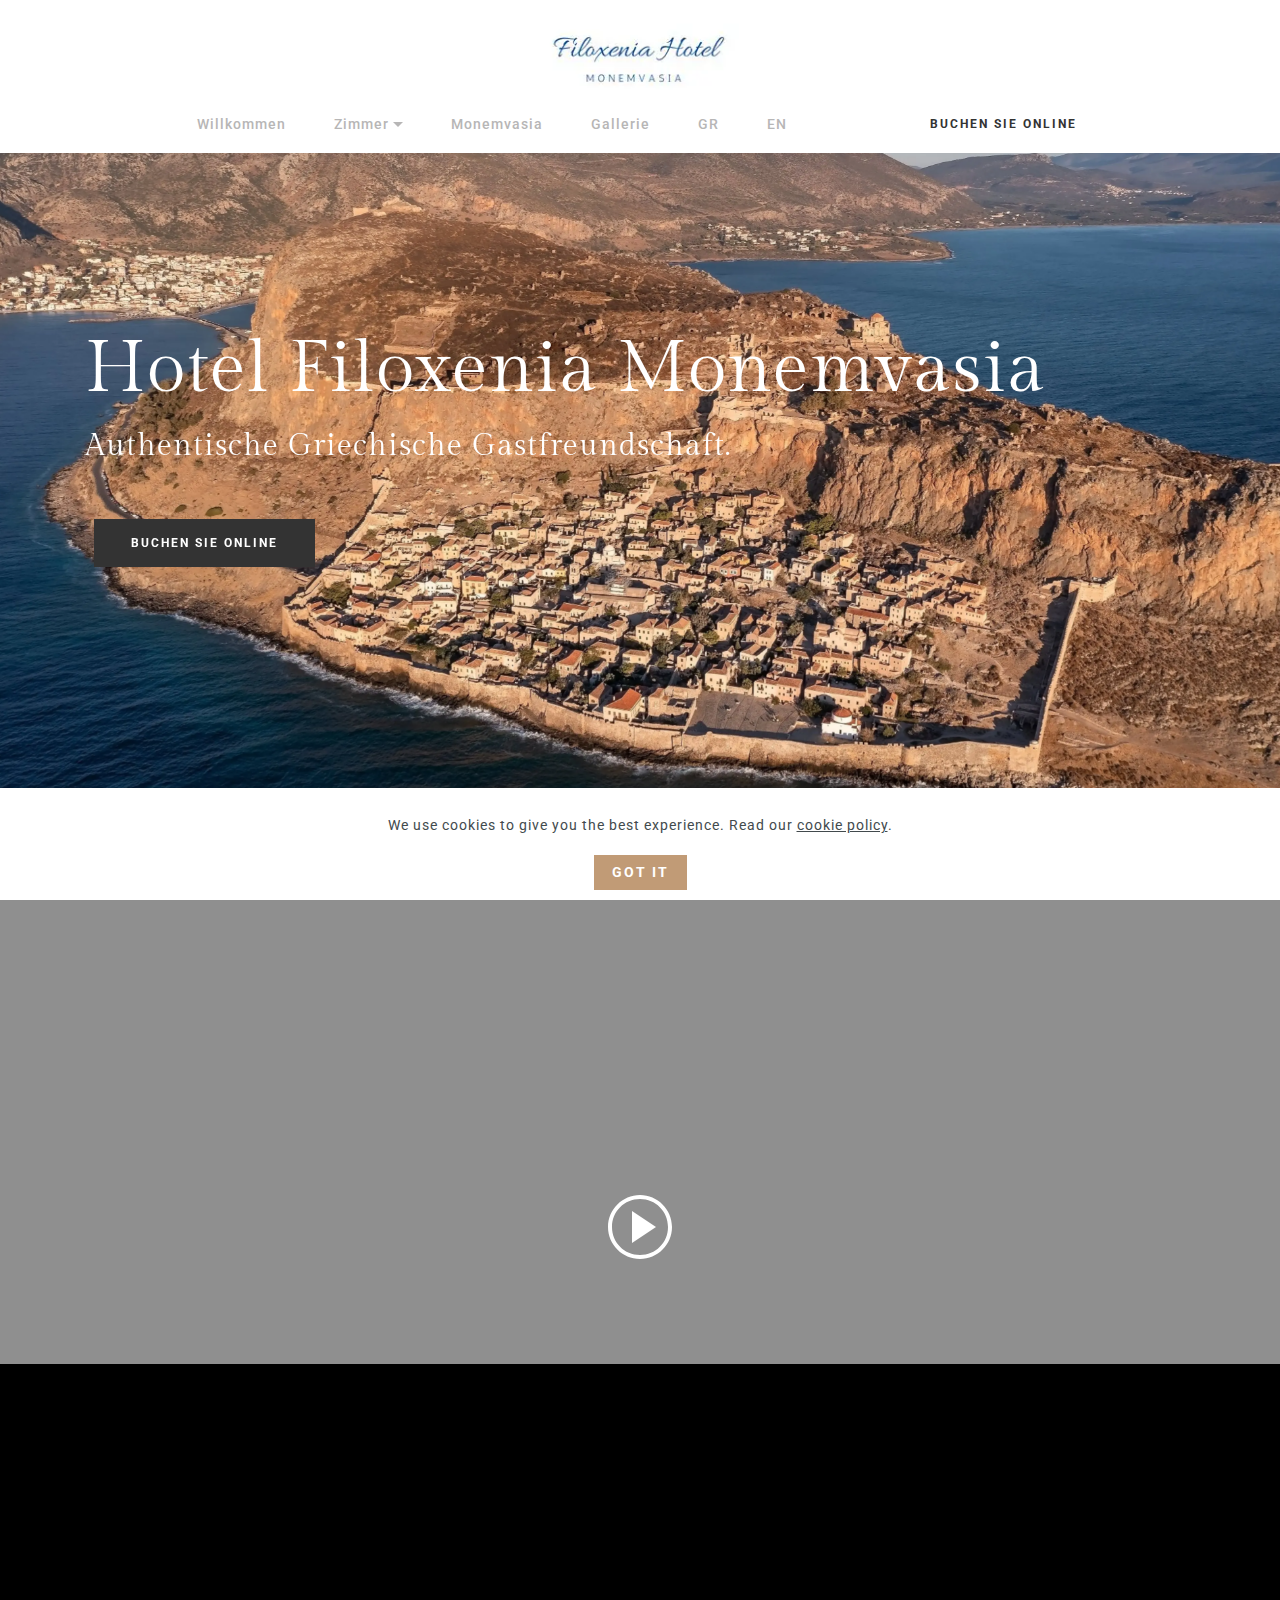
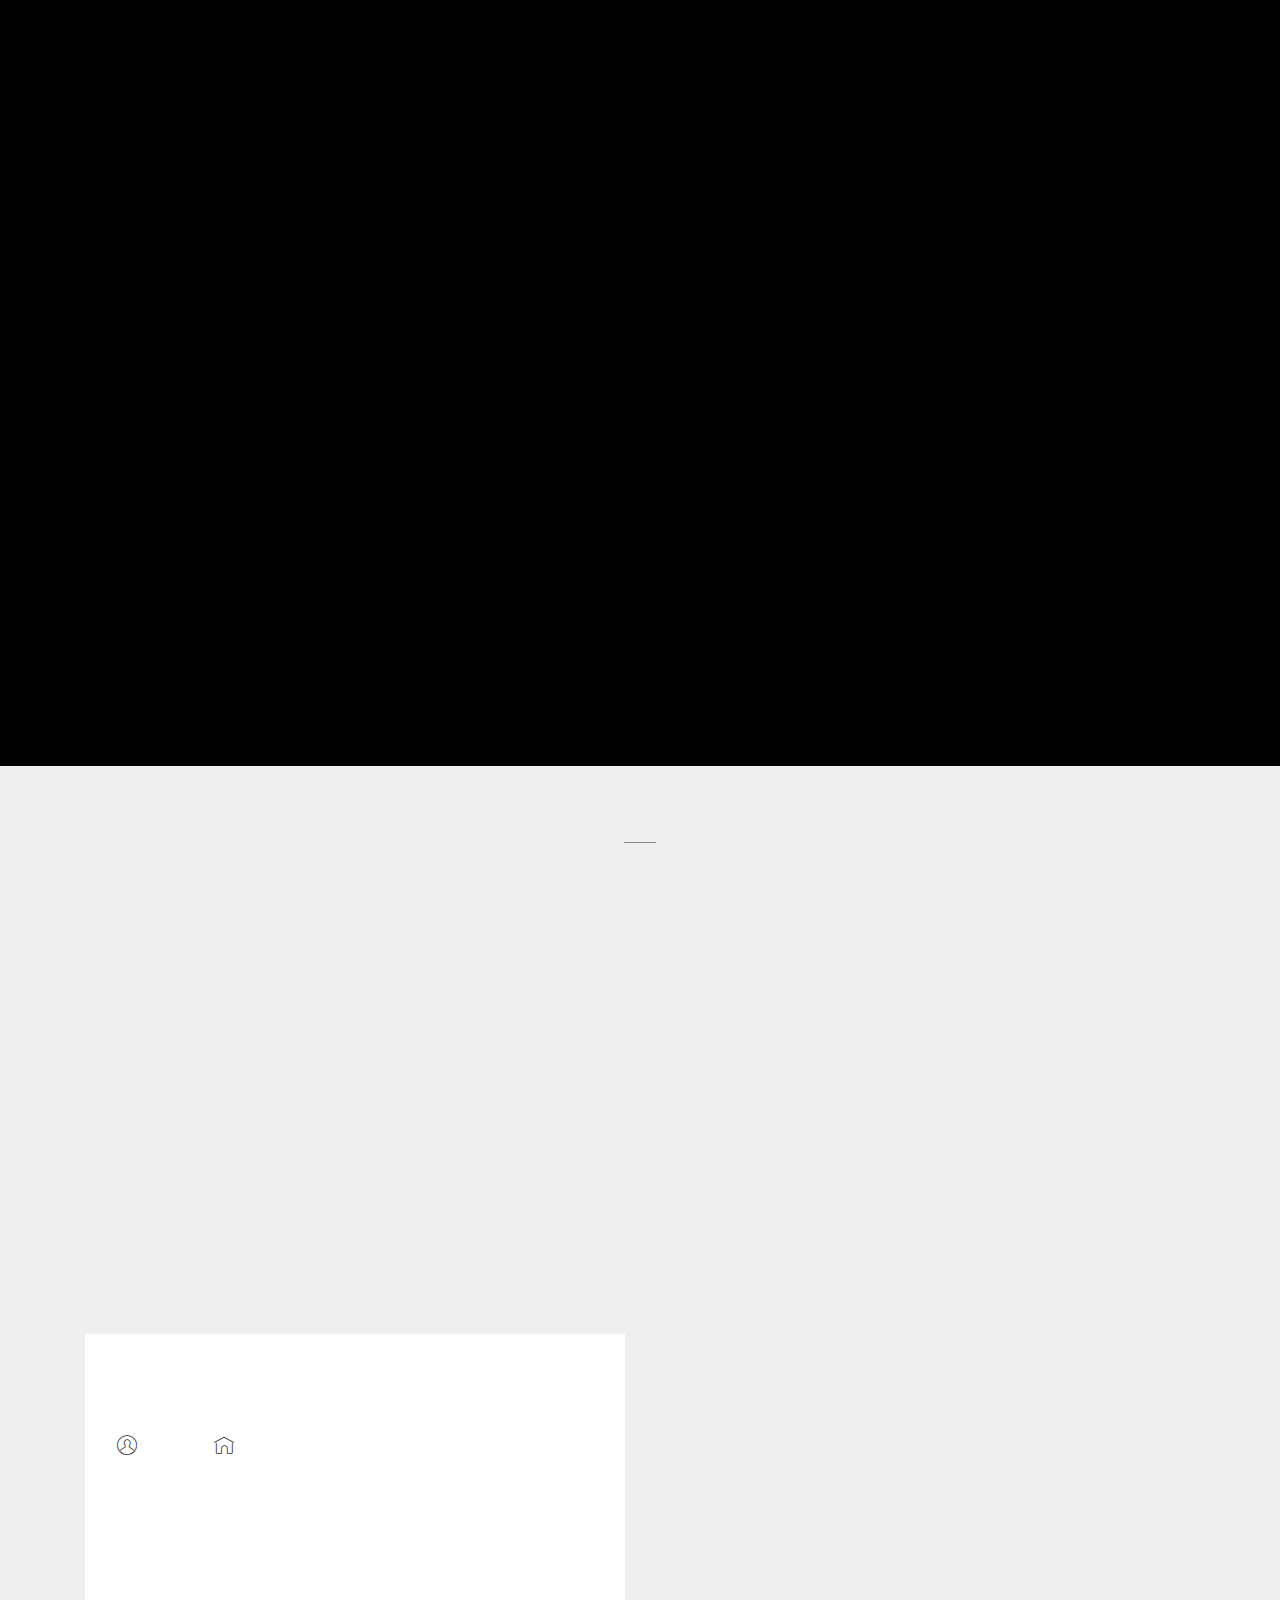
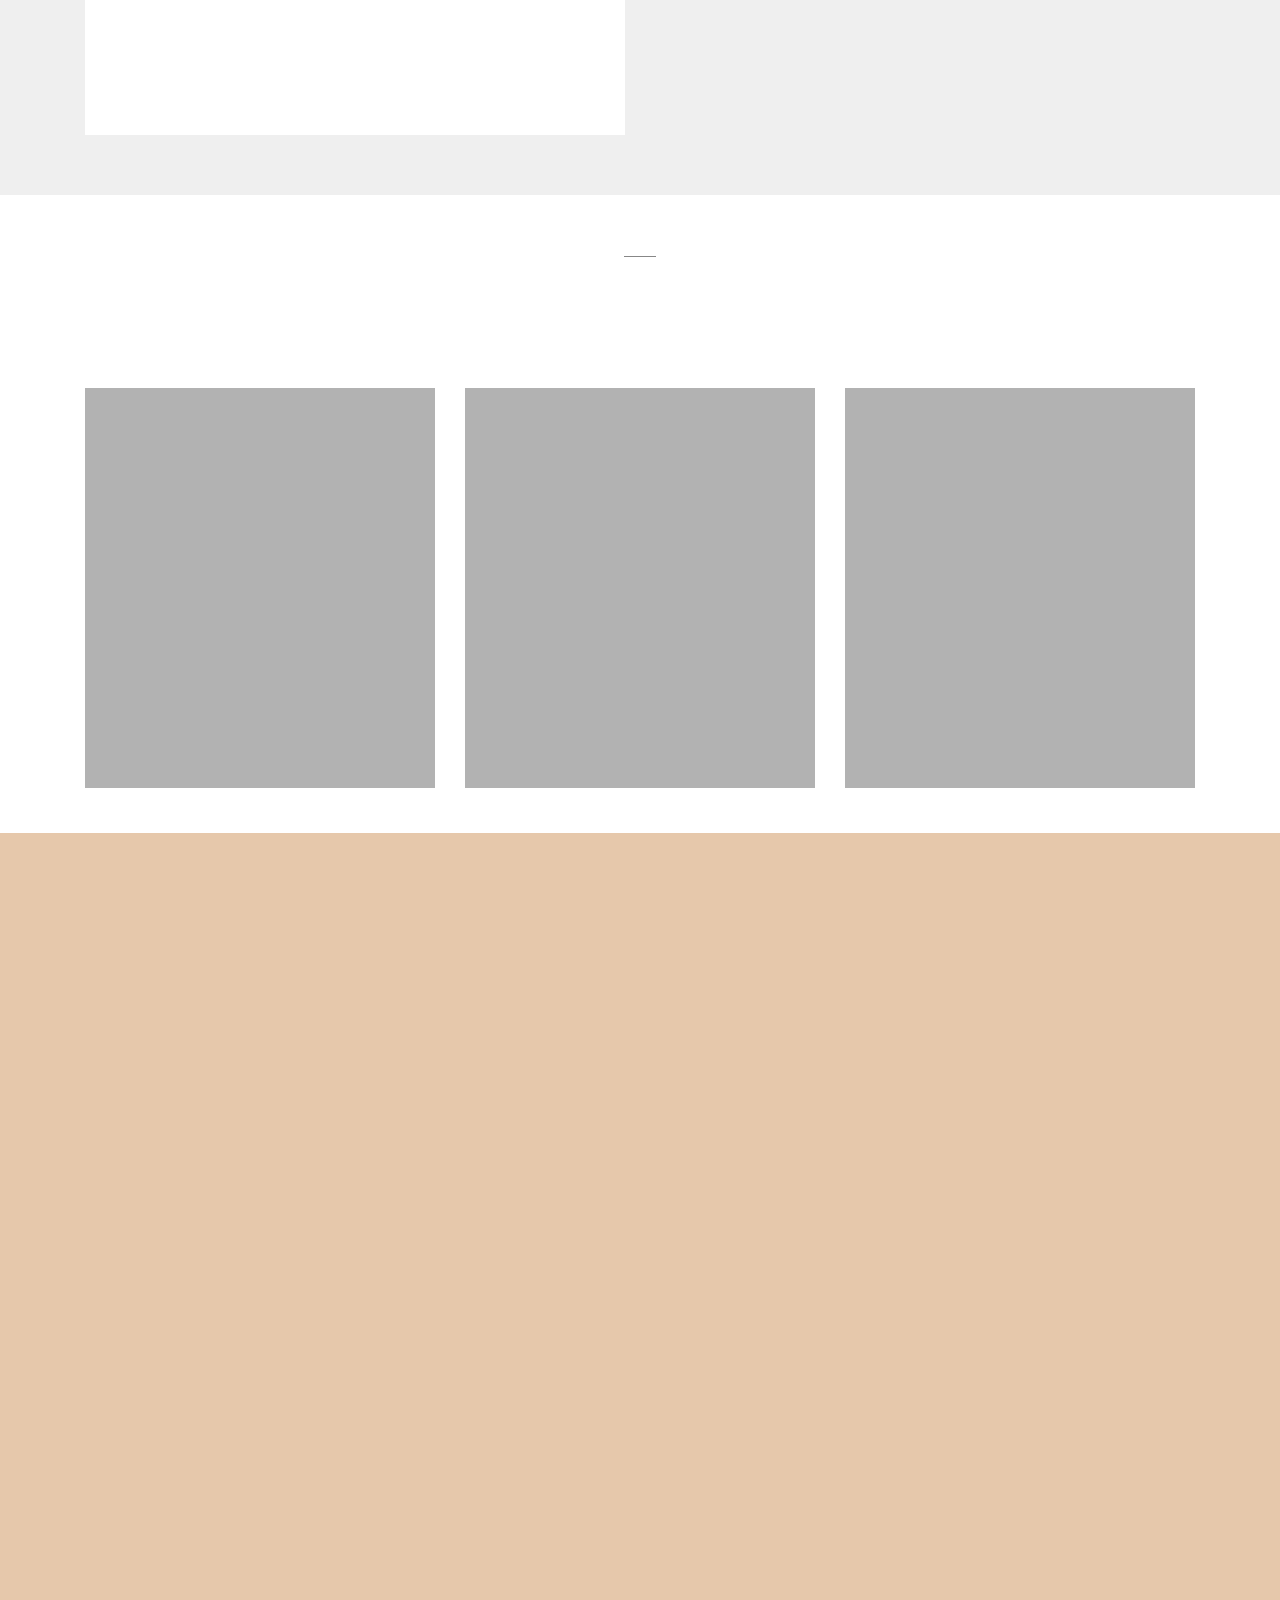
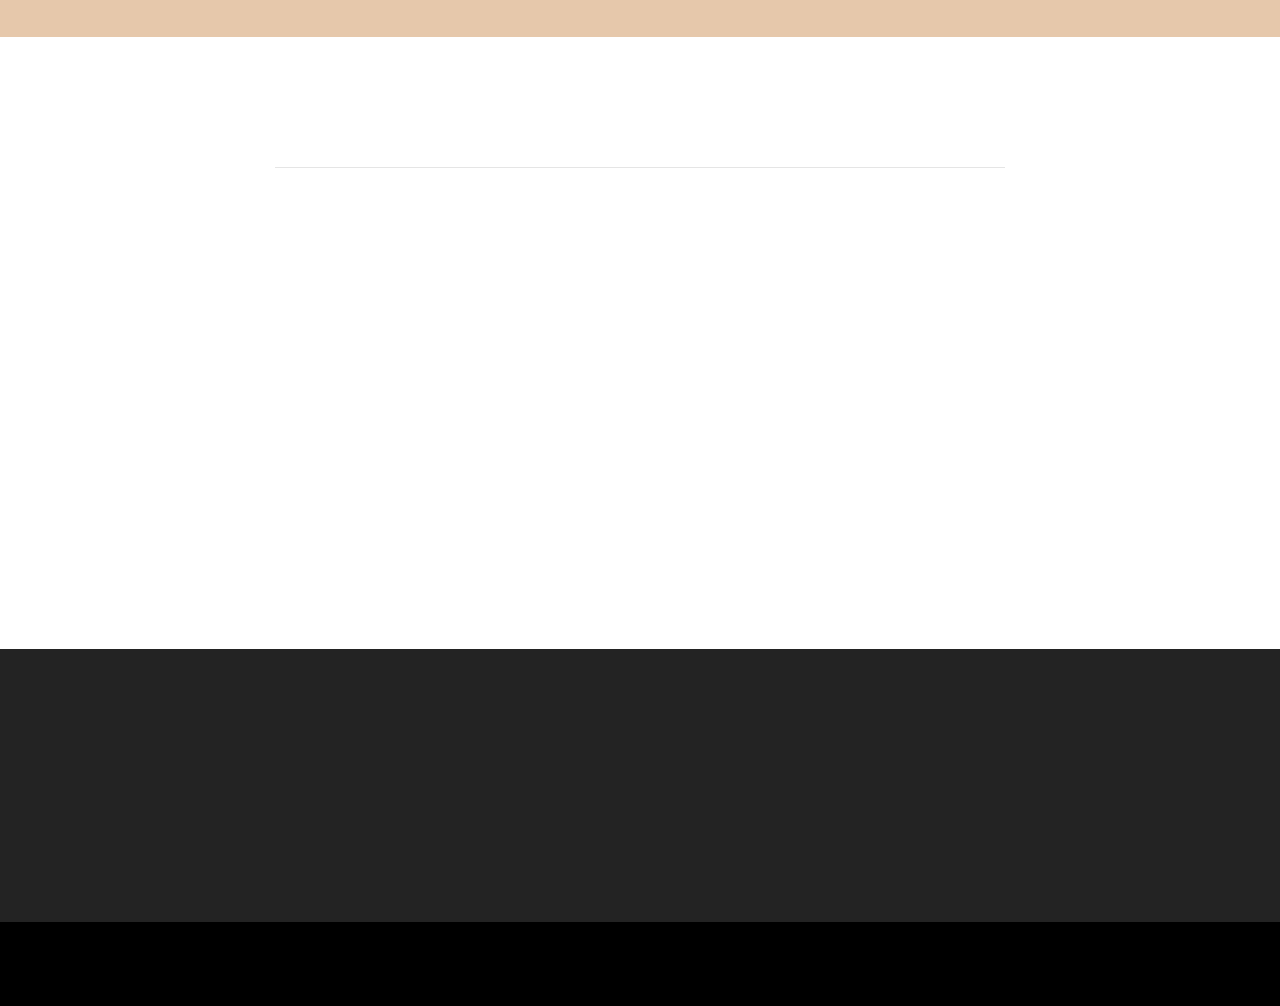
==== commit 5cb1145c: "create github pages" ====
--- a/index.html
+++ b/index.html
@@ -50,7 +50,6 @@
   <link rel="stylesheet" href="assets/datepicker/jquery.datetimepicker.min.css">
   <link rel="stylesheet" href="assets/socicon/css/styles.css">
   <link rel="stylesheet" href="assets/theme/css/style.css">
-  <link rel="stylesheet" href="assets/recaptcha.css">
   <link rel="preload" href="https://fonts.googleapis.com/css?family=Gilda+Display:400&display=swap" as="style" onload="this.onload=null;this.rel='stylesheet'">
   <noscript><link rel="stylesheet" href="https://fonts.googleapis.com/css?family=Gilda+Display:400&display=swap"></noscript>
   <link rel="preload" href="https://fonts.googleapis.com/css?family=Roboto:100,100i,300,300i,400,400i,500,500i,700,700i,900,900i&display=swap" as="style" onload="this.onload=null;this.rel='stylesheet'">
@@ -366,7 +365,7 @@
     
     
     
-    <div class="container">
+    <div>
         <div class="mbr-section-head mb-4">
             <h3 class="mbr-section-title mbr-fonts-style mb-5 display-5"><strong>HIER FINDEN SIE UNS:</strong></h3>
             
@@ -382,7 +381,7 @@
         <div class="row">
             <div class="col-lg-8 mx-auto mbr-form" data-form-type="formoid">
 <!--Formbuilder Form-->
-<form action="https://mobirise.eu/" method="POST" class="mbr-form form-with-styler" data-form-title="Contact Form"><input type="hidden" name="g-recaptcha-response" data-form-captcha="true" value="6LdeQjQpAAAAAOdrUWAI3rSVNyYtGACavQMhyxcr"><input type="hidden" name="email" data-form-email="true" value="tvPtAb+xsT2068bKRFWCJhmc9IJHSe3Mk6yjfqsCq9ZAs+EwesNO4a1u7yx968kUZ1i9NmqOCJsC9DXdXN4e166A4SnB0GWxCKDpb6R/jycivuTblL93dr1cMYD4y+U6.oELfF7a/FZgwaXjc4xq+70+qWO7yKkoUTLXyFOqw/smHuRAj7REVRCGxhMt1mkfQA1vpv2LQ0dtwIpLq/3AQfK06a72cs48km3xRIn6pZ2Uj1nHlVbWsO204jjDwnjcn.xVgg58L6+ry2mbJ+RymU8CI6QrsMb66FnJAv5cDJhoBWTcHU3NoTU/rOqy52HZ3Qpexw5bC2wJ6yJ1ZbGFXO6FlwQeXjBjBHqX4gqPzSuDlUbBswYZaRTkXG0cx2fOlg">
+<form action="https://mobirise.eu/" method="POST" class="mbr-form form-with-styler" data-form-title="Contact Form"><input type="hidden" name="g-recaptcha-response" data-form-captcha="true" value="6LdeQjQpAAAAAOdrUWAI3rSVNyYtGACavQMhyxcr"><input type="hidden" name="email" data-form-email="true" value="SrwHvqplbHkjlhw9w3Yqxrvl05sfTzSd8DtemUhkLb8RPn3ZxhTMErLWmWiR39gDtYs5LHIX0d+L89c8mOGHk9Rj05ejyYAZvBUVMJNwpeDgKkxn57rzJtWIdgivm0W0.uiOzMTVnrEYUdWblIrFVjmQNT9ahukEZqvQgtl67uvfWyLoMF02MAi331iOxv9p2xbq1v5cjTG+fJYB7VeRC3XOQJiHOyDU0UCzxJ7xe1PRmtkTBVPkLtpd2k8smfwt6.67FIemjTP2J+t4HYW/b6xEqNx9dkIo/Kqw2/yDsODha9uRmvmoBMhVji3imw48D5Wc9sXvAJ5G7/XweAVFjAflpKk4DcKzjGokWkVV3tE5TiYTeNa0CSJx9+Ja9/agHE">
 <div class="form-row">
 <div hidden="hidden" data-form-alert="" class="alert alert-success col-12">Ihre Nachricht wurde erfolgreich gesendet.</div>
 <div hidden="hidden" data-form-alert-danger="" class="alert alert-danger col-12">Oops...! some problem!</div>
@@ -406,7 +405,7 @@
 <div data-for="message" class="col-lg-12 col-md-12 col-sm-12 form-group">
 <textarea name="message" placeholder="Nachricht" data-form-field="message" class="form-control display-7" id="message-formbuilder-2w"></textarea>
 </div>
-<div class="col-auto"><button type="submit" class="w-100 btn btn-primary display-7">Αποστολή / Submit</button></div>
+<div class="col-auto"><button type="submit" class="w-100 w-100 btn btn-primary display-7">Senden</button></div>
 </div>
 <span class="gdpr-block">
 <label>
@@ -499,6 +498,7 @@
   <script src="assets/formstyler/jquery.formstyler.min.js"></script>
   <script src="assets/datepicker/jquery.datetimepicker.full.js"></script>
   <script src="https://www.google.com/recaptcha/api.js?render=6LdeQjQpAAAAAOdrUWAI3rSVNyYtGACavQMhyxcr"></script>
+  <script src="https://www.google.com/recaptcha/api.js?render=6LfzfhspAAAAAA6UPFxu8tGa12z4QngoYKQEKt04"></script>
   <script src="assets/theme/js/script.js"></script>
   <script src="assets/formoid.min.js"></script>
   
--- a/assets/mobirise/css/mbr-additional.css
+++ b/assets/mobirise/css/mbr-additional.css
@@ -1309,7 +1309,7 @@
 .cid-tYIdBZvzSl {
   padding-top: 5rem;
   padding-bottom: 5rem;
-  background: #ffffff;
+  background: #e6c8ab;
 }
 .cid-tYIdBZvzSl .mbr-fallback-image.disabled {
   display: none;
--- a/assets/mobirise/css/mbr-additional.css
+++ b/assets/mobirise/css/mbr-additional.css
@@ -1309,7 +1309,7 @@
 .cid-tYIdBZvzSl {
   padding-top: 5rem;
   padding-bottom: 5rem;
-  background: #ffffff;
+  background: #e6c8ab;
 }
 .cid-tYIdBZvzSl .mbr-fallback-image.disabled {
   display: none;
